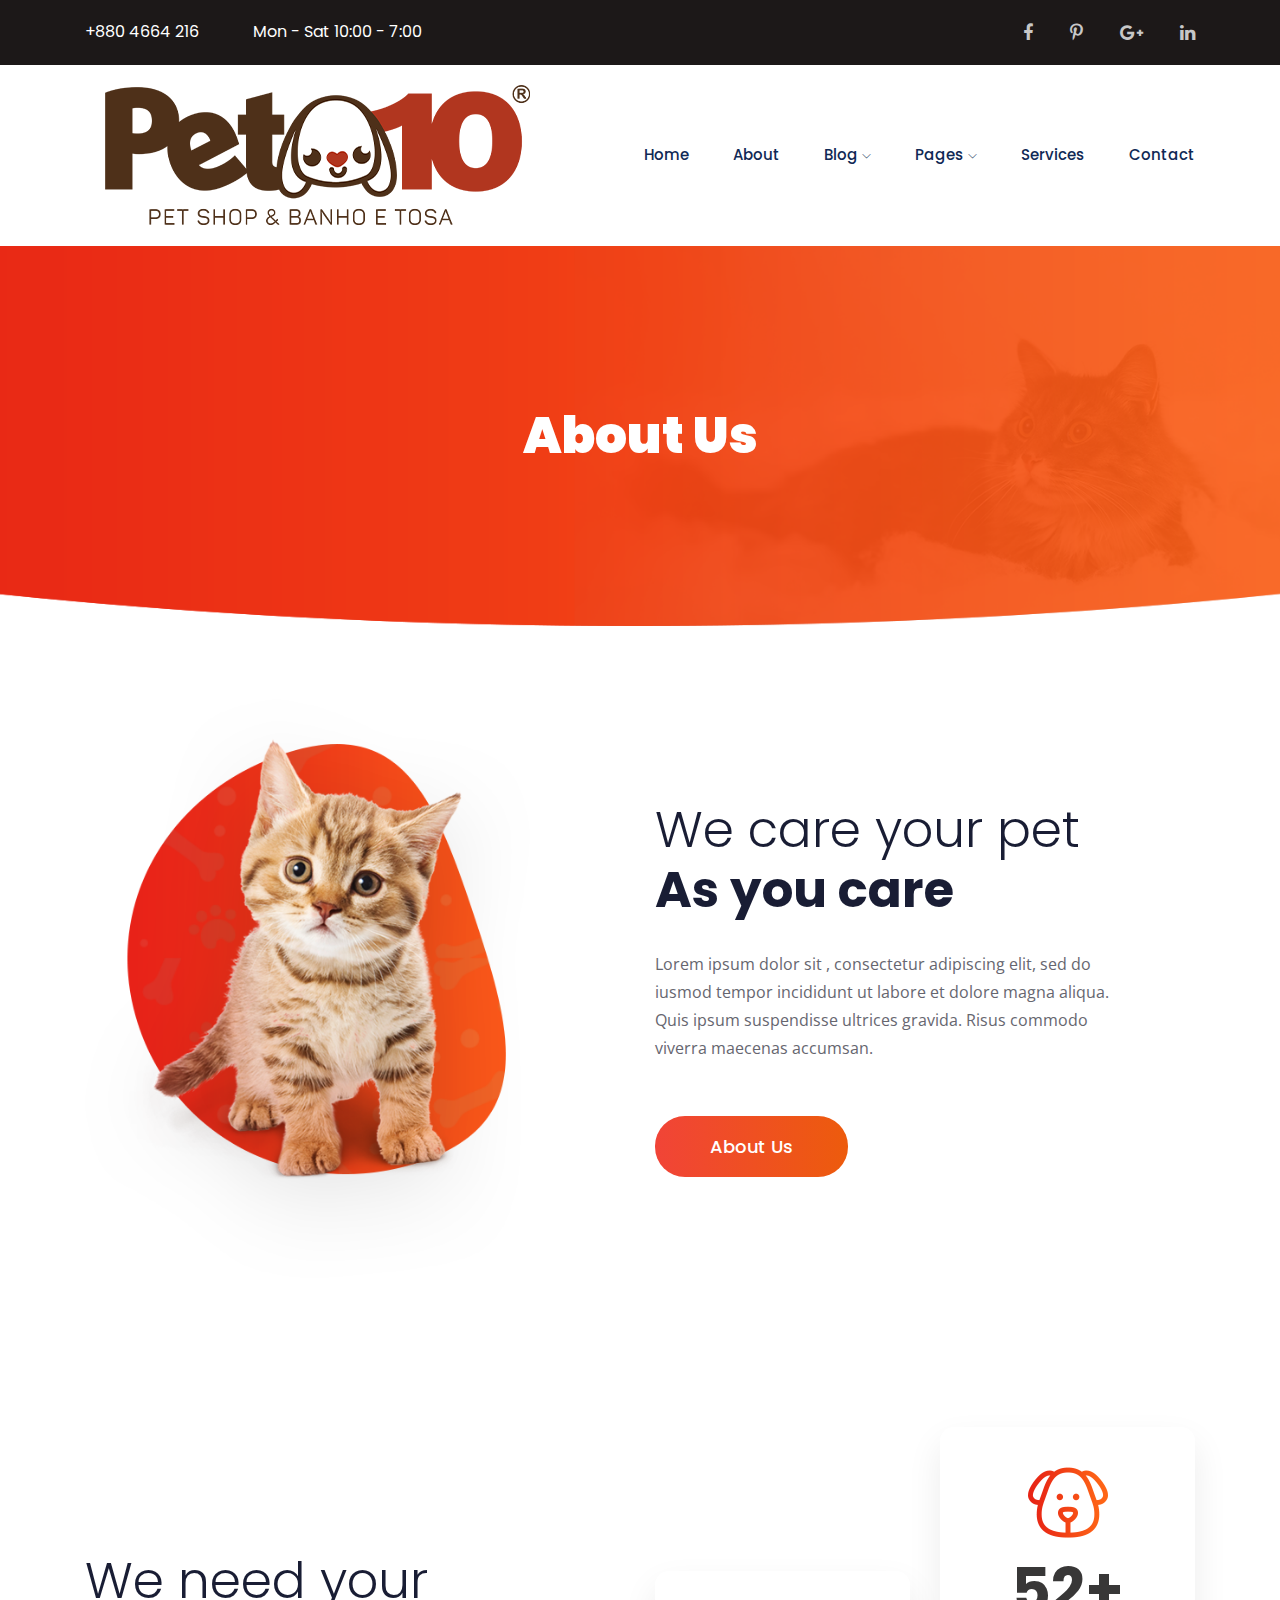
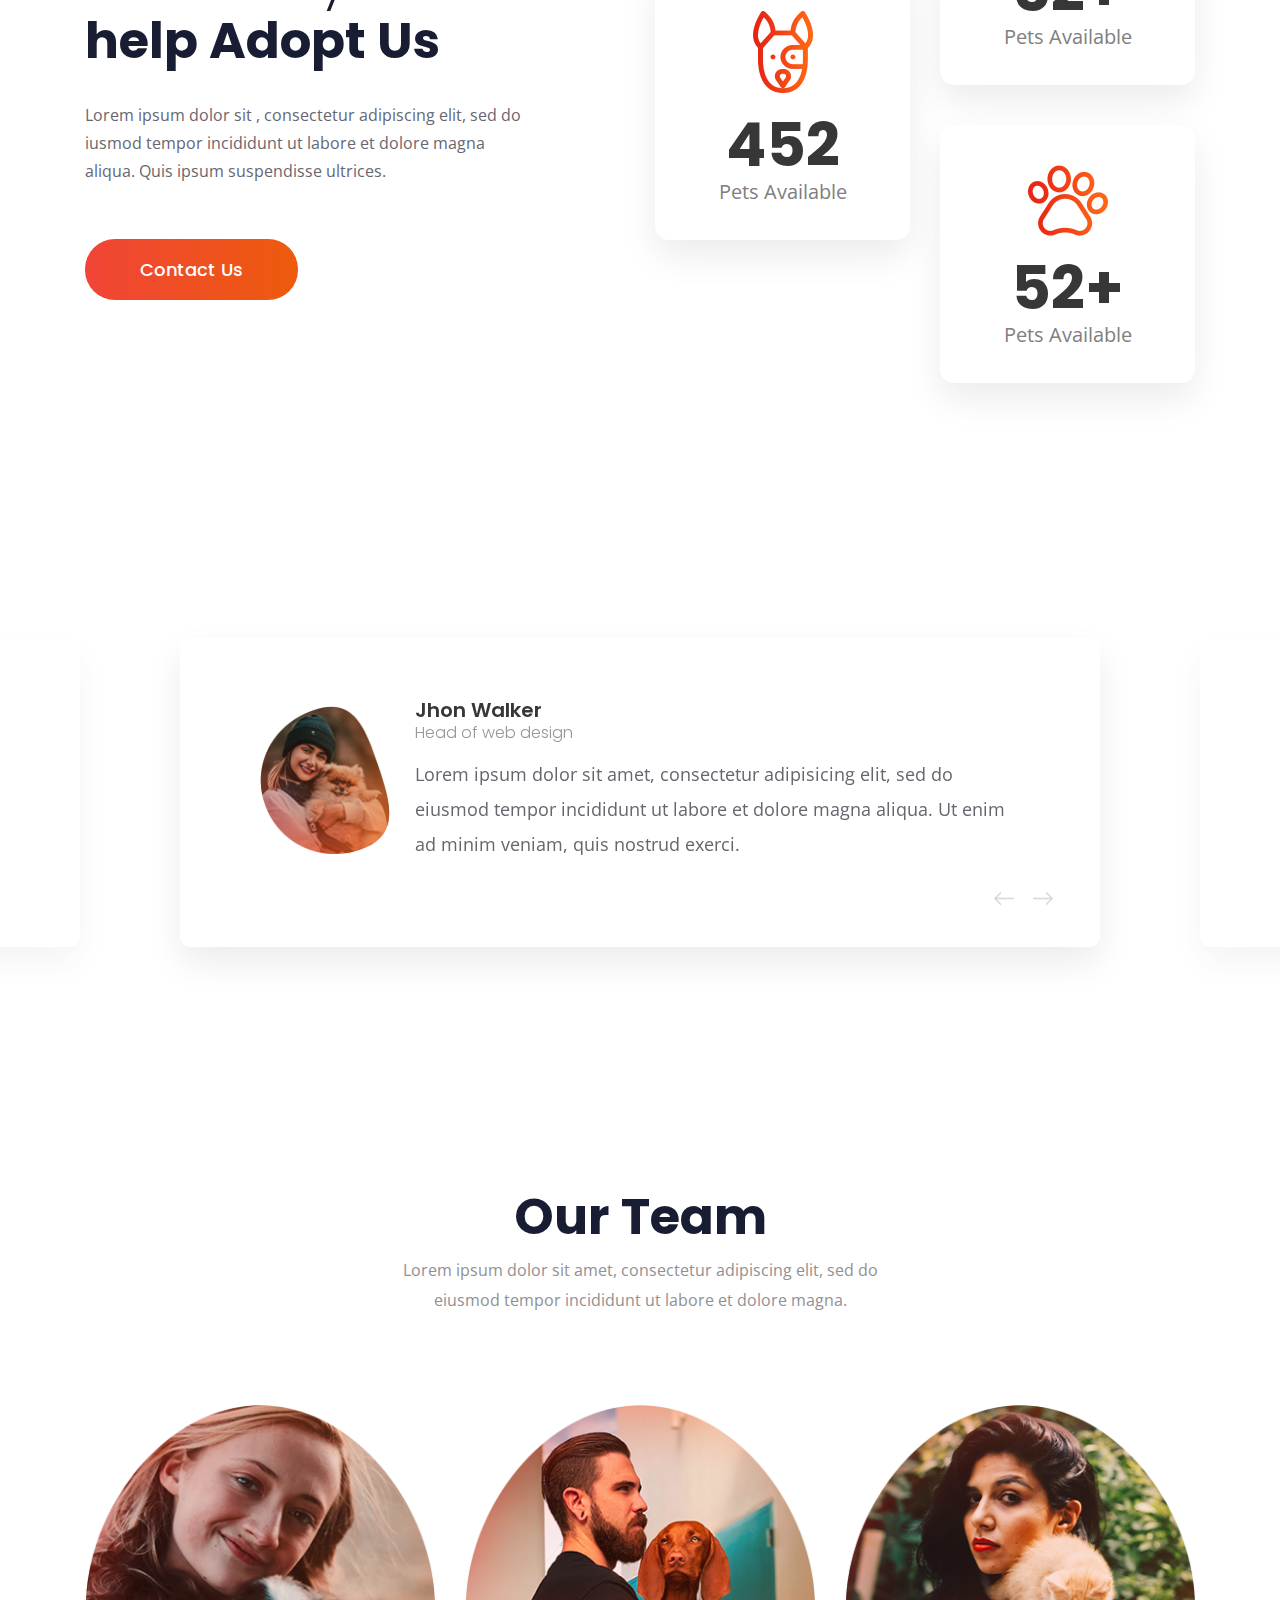
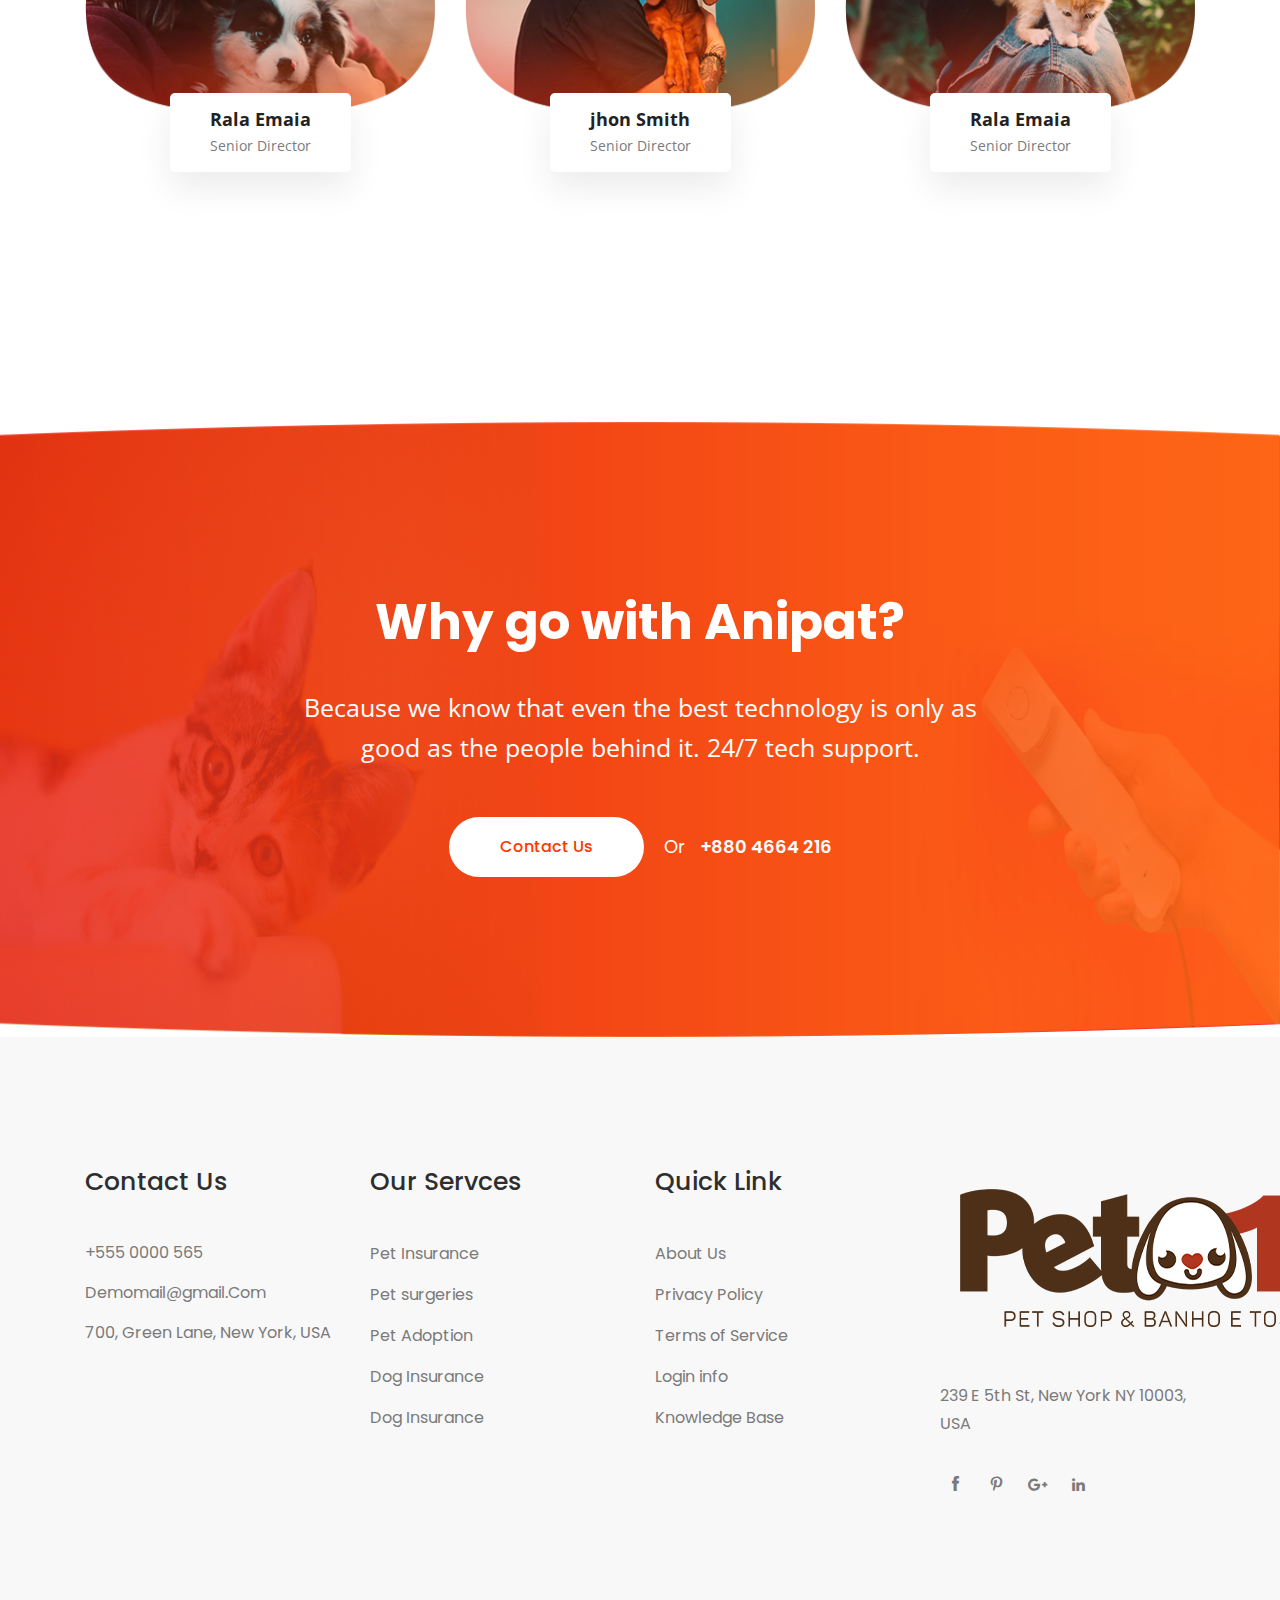
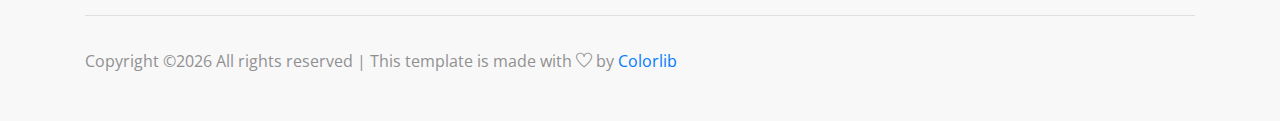
==== about.html @ 6791a9d0 "commit1" ====
<!doctype html>
<html class="no-js" lang="zxx">

<head>
    <meta charset="utf-8">
    <meta http-equiv="x-ua-compatible" content="ie=edge">
    <title>Animal</title>
    <meta name="description" content="">
    <meta name="viewport" content="width=device-width, initial-scale=1">

    <!-- <link rel="manifest" href="site.webmanifest"> -->
    <link rel="shortcut icon" type="image/x-icon" href="img/favicon.png">
    <!-- Place favicon.ico in the root directory -->

    <!-- CSS here -->
    <link rel="stylesheet" href="css/bootstrap.min.css">
    <link rel="stylesheet" href="css/owl.carousel.min.css">
    <link rel="stylesheet" href="css/magnific-popup.css">
    <link rel="stylesheet" href="css/font-awesome.min.css">
    <link rel="stylesheet" href="css/themify-icons.css">
    <link rel="stylesheet" href="css/nice-select.css">
    <link rel="stylesheet" href="css/flaticon.css">
    <link rel="stylesheet" href="css/gijgo.css">
    <link rel="stylesheet" href="css/animate.css">
    <link rel="stylesheet" href="css/slicknav.css">
    <link rel="stylesheet" href="css/style.css">
    <!-- <link rel="stylesheet" href="css/responsive.css"> -->
</head>

<body>
    <!--[if lte IE 9]>
            <p class="browserupgrade">You are using an <strong>outdated</strong> browser. Please <a href="https://browsehappy.com/">upgrade your browser</a> to improve your experience and security.</p>
        <![endif]-->

    <!-- header_start  -->
    <header>
        <div class="header-area ">
            <div class="header-top_area">
                <div class="container">
                    <div class="row">
                        <div class="col-lg-6 col-md-8">
                            <div class="short_contact_list">
                                <ul>
                                    <li><a href="#">+880 4664 216</a></li>
                                    <li><a href="#">Mon - Sat 10:00 - 7:00</a></li>
                                </ul>
                            </div>
                        </div>
                        <div class="col-lg-6 col-md-4 ">
                            <div class="social_media_links">
                                <a href="#">
                                    <i class="fa fa-facebook"></i>
                                </a>
                                <a href="#">
                                    <i class="fa fa-pinterest-p"></i>
                                </a>
                                <a href="#">
                                    <i class="fa fa-google-plus"></i>
                                </a>
                                <a href="#">
                                    <i class="fa fa-linkedin"></i>
                                </a>
                            </div>
                        </div>
                    </div>
                </div>
            </div>
            <div id="sticky-header" class="main-header-area">
                <div class="container">
                    <div class="row align-items-center">
                        <div class="col-xl-3 col-lg-3">
                            <div class="logo">
                                <a href="index.html">
                                    <img src="img/logo.png" alt="">
                                </a>
                            </div>
                        </div>
                        <div class="col-xl-9 col-lg-9">
                            <div class="main-menu  d-none d-lg-block">
                                <nav>
                                    <ul id="navigation">
                                        <li><a  href="index.html">home</a></li>
                                        <li><a href="about.html">about</a></li>
                                        <li><a href="#">blog <i class="ti-angle-down"></i></a>
                                            <ul class="submenu">
                                                <li><a href="blog.html">blog</a></li>
                                                <li><a href="single-blog.html">single-blog</a></li>
                                            </ul>
                                        </li>
                                        <li><a href="#">pages <i class="ti-angle-down"></i></a>
                                            <ul class="submenu">
                                                <li><a href="elements.html">elements</a></li>
                                                
                                            </ul>
                                        </li>
                                        <li><a href="service.html">services</a></li>
                                        <li><a href="contact.html">Contact</a></li>
                                    </ul>
                                </nav>
                            </div>
                        </div>
                        <div class="col-12">
                            <div class="mobile_menu d-block d-lg-none"></div>
                        </div>
                    </div>
                </div>
            </div>
        </div>
    </header>
    <!-- header_start  -->

    <!-- bradcam_area_start -->
    <div class="bradcam_area breadcam_bg">
        <div class="container">
            <div class="row">
                <div class="col-lg-12">
                    <div class="bradcam_text text-center">
                        <h3>About Us</h3>
                    </div>
                </div>
            </div>
        </div>
    </div>
    <!-- bradcam_area_end -->

    <!-- pet_care_area_start  -->
    <div class="pet_care_area">
        <div class="container">
            <div class="row align-items-center">
                <div class="col-lg-5 col-md-6">
                    <div class="pet_thumb">
                        <img src="img/about/pet_care.png" alt="">
                    </div>
                </div>
                <div class="col-lg-6 offset-lg-1 col-md-6">
                    <div class="pet_info">
                        <div class="section_title">
                            <h3><span>We care your pet </span> <br>
                                As you care</h3>
                            <p>Lorem ipsum dolor sit , consectetur adipiscing elit, sed do <br> iusmod tempor incididunt ut labore et dolore magna aliqua. <br> Quis ipsum suspendisse ultrices gravida. Risus commodo <br>
                                viverra maecenas accumsan.</p>
                            <a href="about.html" class="boxed-btn3">About Us</a>
                        </div>
                    </div>
                </div>
            </div>
        </div>
    </div>
    <!-- pet_care_area_end  -->

    <!-- adapt_area_start  -->
    <div class="adapt_area">
        <div class="container">
            <div class="row justify-content-between align-items-center">
                <div class="col-lg-5">
                    <div class="adapt_help">
                        <div class="section_title">
                            <h3><span>We need your</span>
                                help Adopt Us</h3>
                            <p>Lorem ipsum dolor sit , consectetur adipiscing elit, sed do iusmod tempor incididunt ut labore et dolore magna aliqua. Quis ipsum suspendisse ultrices.</p>
                            <a href="contact.html" class="boxed-btn3">Contact Us</a>
                        </div>
                    </div>
                </div>
                <div class="col-lg-6">
                    <div class="adapt_about">
                        <div class="row align-items-center">
                            <div class="col-lg-6 col-md-6">
                                <div class="single_adapt text-center">
                                    <img src="img/adapt_icon/1.png" alt="">
                                    <div class="adapt_content">
                                        <h3 class="counter">452</h3>
                                        <p>Pets Available</p>
                                    </div>
                                </div>
                            </div>
                            <div class="col-lg-6 col-md-6">
                                <div class="single_adapt text-center">
                                    <img src="img/adapt_icon/3.png" alt="">
                                    <div class="adapt_content">
                                        <h3><span class="counter">52</span>+</h3>
                                        <p>Pets Available</p>
                                    </div>
                                </div>
                                <div class="single_adapt text-center">
                                    <img src="img/adapt_icon/2.png" alt="">
                                    <div class="adapt_content">
                                        <h3><span class="counter">52</span>+</h3>
                                        <p>Pets Available</p>
                                    </div>
                                </div>
                            </div>
                        </div>
                    </div>
                </div>
            </div>
        </div>
    </div>
    <!-- adapt_area_end  -->

    <!-- testmonial_area_start  -->
    <div class="testmonial_area">
        <div class="container">
            <div class="row justify-content-center">
                <div class="col-lg-10">
                    <div class="textmonial_active owl-carousel">
                        <div class="testmonial_wrap">
                            <div class="single_testmonial d-flex align-items-center">
                                <div class="test_thumb">
                                    <img src="img/testmonial/1.png" alt="">
                                </div>
                                <div class="test_content">
                                    <h4>Jhon Walker</h4>
                                    <span>Head of web design</span>
                                    <p>Lorem ipsum dolor sit amet, consectetur adipisicing elit, sed do eiusmod tempor incididunt ut labore et dolore magna aliqua. Ut enim ad minim veniam, quis nostrud exerci.</p>
                                </div>
                            </div>
                        </div>
                        <div class="testmonial_wrap">
                            <div class="single_testmonial d-flex align-items-center">
                                <div class="test_thumb">
                                    <img src="img/testmonial/1.png" alt="">
                                </div>
                                <div class="test_content">
                                    <h4>Jhon Walker</h4>
                                    <span>Head of web design</span>
                                    <p>Lorem ipsum dolor sit amet, consectetur adipisicing elit, sed do eiusmod tempor incididunt ut labore et dolore magna aliqua. Ut enim ad minim veniam, quis nostrud exerci.</p>
                                </div>
                            </div>
                        </div>
                        <div class="testmonial_wrap">
                            <div class="single_testmonial d-flex align-items-center">
                                <div class="test_thumb">
                                    <img src="img/testmonial/1.png" alt="">
                                </div>
                                <div class="test_content">
                                    <h4>Jhon Walker</h4>
                                    <span>Head of web design</span>
                                    <p>Lorem ipsum dolor sit amet, consectetur adipisicing elit, sed do eiusmod tempor incididunt ut labore et dolore magna aliqua. Ut enim ad minim veniam, quis nostrud exerci.</p>
                                </div>
                            </div>
                        </div>
                    </div>
                </div>
            </div>

        </div>
    </div>
    <!-- testmonial_area_end  -->

    <!-- team_area_start  -->
    <div class="team_area">
        <div class="container">
            <div class="row justify-content-center ">
                <div class="col-lg-6 col-md-10">
                    <div class="section_title text-center mb-95">
                        <h3>Our Team</h3>
                        <p>Lorem ipsum dolor sit amet, consectetur adipiscing elit, sed do eiusmod tempor incididunt ut labore et dolore magna.</p>
                    </div>
                </div>
            </div>
            <div class="row justify-content-center">
                <div class="col-lg-4 col-md-6">
                    <div class="single_team">
                        <div class="thumb">
                            <img src="img/team/1.png" alt="">
                        </div>
                        <div class="member_name text-center">
                            <div class="mamber_inner">
                                <h4>Rala Emaia</h4>
                                <p>Senior Director</p>
                            </div>
                        </div>
                    </div>
                </div>
                <div class="col-lg-4 col-md-6">
                    <div class="single_team">
                        <div class="thumb">
                            <img src="img/team/2.png" alt="">
                        </div>
                        <div class="member_name text-center">
                            <div class="mamber_inner">
                                <h4>jhon Smith</h4>
                                <p>Senior Director</p>
                            </div>
                        </div>
                    </div>
                </div>
                <div class="col-lg-4 col-md-6">
                    <div class="single_team">
                        <div class="thumb">
                            <img src="img/team/3.png" alt="">
                        </div>
                        <div class="member_name text-center">
                            <div class="mamber_inner">
                                <h4>Rala Emaia</h4>
                                <p>Senior Director</p>
                            </div>
                        </div>
                    </div>
                </div>
            </div>
        </div>
    </div>
    <!-- team_area_start  -->

    <div class="contact_anipat anipat_bg_1">
        <div class="container">
            <div class="row justify-content-center">
                <div class="col-lg-8">
                    <div class="contact_text text-center">
                        <div class="section_title text-center">
                            <h3>Why go with Anipat?</h3>
                            <p>Because we know that even the best technology is only as good as the people behind it. 24/7 tech support.</p>
                        </div>
                        <div class="contact_btn d-flex align-items-center justify-content-center">
                            <a href="contact.html" class="boxed-btn4">Contact Us</a>
                            <p>Or  <a href="#"> +880 4664 216</a></p>
                        </div>
                    </div>
                </div>
            </div>
        </div>
    </div>

    <!-- footer_start  -->
    <footer class="footer">
        <div class="footer_top">
            <div class="container">
                <div class="row">
                    <div class="col-xl-3 col-md-6 col-lg-3">
                        <div class="footer_widget">
                            <h3 class="footer_title">
                                Contact Us
                            </h3>
                            <ul class="address_line">
                                <li>+555 0000 565</li>
                                <li><a href="#">Demomail@gmail.Com</a></li>
                                <li>700, Green Lane, New York, USA</li>
                            </ul>
                        </div>
                    </div>
                    <div class="col-xl-3  col-md-6 col-lg-3">
                        <div class="footer_widget">
                            <h3 class="footer_title">
                                Our Servces
                            </h3>
                            <ul class="links">
                                <li><a href="#">Pet Insurance</a></li>
                                <li><a href="#">Pet surgeries </a></li>
                                <li><a href="#">Pet Adoption</a></li>
                                <li><a href="#">Dog Insurance</a></li>
                                <li><a href="#">Dog Insurance</a></li>
                            </ul>
                        </div>
                    </div>
                    <div class="col-xl-3  col-md-6 col-lg-3">
                        <div class="footer_widget">
                            <h3 class="footer_title">
                                Quick Link
                            </h3>
                            <ul class="links">
                                <li><a href="#">About Us</a></li>
                                <li><a href="#">Privacy Policy</a></li>
                                <li><a href="#">Terms of Service</a></li>
                                <li><a href="#">Login info</a></li>
                                <li><a href="#">Knowledge Base</a></li>
                            </ul>
                        </div>
                    </div>
                    <div class="col-xl-3 col-md-6 col-lg-3 ">
                        <div class="footer_widget">
                            <div class="footer_logo">
                                <a href="#">
                                    <img src="img/logo.png" alt="">
                                </a>
                            </div>
                            <p class="address_text">239 E 5th St, New York 
                                NY 10003, USA
                            </p>
                            <div class="socail_links">
                                <ul>
                                    <li>
                                        <a href="#">
                                            <i class="ti-facebook"></i>
                                        </a>
                                    </li>
                                    <li>
                                        <a href="#">
                                            <i class="ti-pinterest"></i>
                                        </a>
                                    </li>
                                    <li>
                                        <a href="#">
                                            <i class="fa fa-google-plus"></i>
                                        </a>
                                    </li>
                                    <li>
                                        <a href="#">
                                            <i class="fa fa-linkedin"></i>
                                        </a>
                                    </li>
                                </ul>
                            </div>

                        </div>
                    </div>
                </div>
            </div>
        </div>
        <div class="copy-right_text">
            <div class="container">
                <div class="bordered_1px"></div>
                <div class="row">
                    <div class="col-xl-12">
                        <p class="copy_right text-center">
                            <p><!-- Link back to Colorlib can't be removed. Template is licensed under CC BY 3.0. -->
  Copyright &copy;<script>document.write(new Date().getFullYear());</script> All rights reserved | This template is made with <i class="ti-heart" aria-hidden="true"></i> by <a href="https://colorlib.com" target="_blank">Colorlib</a>
  <!-- Link back to Colorlib can't be removed. Template is licensed under CC BY 3.0. --></p>
                        </p>
                    </div>
                </div>
            </div>
        </div>
    </footer>
    <!-- footer_end  -->

    <!-- JS here -->
    <script src="js/vendor/modernizr-3.5.0.min.js"></script>
    <script src="js/vendor/jquery-1.12.4.min.js"></script>
    <script src="js/popper.min.js"></script>
    <script src="js/bootstrap.min.js"></script>
    <script src="js/owl.carousel.min.js"></script>
    <script src="js/isotope.pkgd.min.js"></script>
    <script src="js/ajax-form.js"></script>
    <script src="js/waypoints.min.js"></script>
    <script src="js/jquery.counterup.min.js"></script>
    <script src="js/imagesloaded.pkgd.min.js"></script>
    <script src="js/scrollIt.js"></script>
    <script src="js/jquery.scrollUp.min.js"></script>
    <script src="js/wow.min.js"></script>
    <script src="js/nice-select.min.js"></script>
    <script src="js/jquery.slicknav.min.js"></script>
    <script src="js/jquery.magnific-popup.min.js"></script>
    <script src="js/plugins.js"></script>
    <script src="js/gijgo.min.js"></script>

    <!--contact js-->
    <script src="js/contact.js"></script>
    <script src="js/jquery.ajaxchimp.min.js"></script>
    <script src="js/jquery.form.js"></script>
    <script src="js/jquery.validate.min.js"></script>
    <script src="js/mail-script.js"></script>

    <script src="js/main.js"></script>
    <script>
        $('#datepicker').datepicker({
            iconsLibrary: 'fontawesome',
            disableDaysOfWeek: [0, 0],
        //     icons: {
        //      rightIcon: '<span class="fa fa-caret-down"></span>'
        //  }
        });
        $('#datepicker2').datepicker({
            iconsLibrary: 'fontawesome',
            icons: {
             rightIcon: '<span class="fa fa-caret-down"></span>'
         }

        });
        var timepicker = $('#timepicker').timepicker({
         format: 'HH.MM'
     });
    </script>
</body>

</html>
---- css/themify-icons.css ----
@font-face {
	font-family: 'themify';
	src:url('../fonts/themify.eot?-fvbane');
	src:url('../fonts/themify.eot?#iefix-fvbane') format('embedded-opentype'),
		url('../fonts/themify.woff?-fvbane') format('woff'),
		url('../fonts/themify.ttf?-fvbane') format('truetype'),
		url('../fonts/themify.svg?-fvbane#themify') format('svg');
	font-weight: normal;
	font-style: normal;
}

[class^="ti-"], [class*=" ti-"] {
	font-family: 'themify';
	/* speak: none; */
	font-style: normal;
	font-weight: normal;
	font-variant: normal;
	text-transform: none;
	line-height: 1;

	/* Better Font Rendering =========== */
	-webkit-font-smoothing: antialiased;
	-moz-osx-font-smoothing: grayscale;
}

.ti-wand:before {
	content: "\e600";
}
.ti-volume:before {
	content: "\e601";
}
.ti-user:before {
	content: "\e602";
}
.ti-unlock:before {
	content: "\e603";
}
.ti-unlink:before {
	content: "\e604";
}
.ti-trash:before {
	content: "\e605";
}
.ti-thought:before {
	content: "\e606";
}
.ti-target:before {
	content: "\e607";
}
.ti-tag:before {
	content: "\e608";
}
.ti-tablet:before {
	content: "\e609";
}
.ti-star:before {
	content: "\e60a";
}
.ti-spray:before {
	content: "\e60b";
}
.ti-signal:before {
	content: "\e60c";
}
.ti-shopping-cart:before {
	content: "\e60d";
}
.ti-shopping-cart-full:before {
	content: "\e60e";
}
.ti-settings:before {
	content: "\e60f";
}
.ti-search:before {
	content: "\e610";
}
.ti-zoom-in:before {
	content: "\e611";
}
.ti-zoom-out:before {
	content: "\e612";
}
.ti-cut:before {
	content: "\e613";
}
.ti-ruler:before {
	content: "\e614";
}
.ti-ruler-pencil:before {
	content: "\e615";
}
.ti-ruler-alt:before {
	content: "\e616";
}
.ti-bookmark:before {
	content: "\e617";
}
.ti-bookmark-alt:before {
	content: "\e618";
}
.ti-reload:before {
	content: "\e619";
}
.ti-plus:before {
	content: "\e61a";
}
.ti-pin:before {
	content: "\e61b";
}
.ti-pencil:before {
	content: "\e61c";
}
.ti-pencil-alt:before {
	content: "\e61d";
}
.ti-paint-roller:before {
	content: "\e61e";
}
.ti-paint-bucket:before {
	content: "\e61f";
}
.ti-na:before {
	content: "\e620";
}
.ti-mobile:before {
	content: "\e621";
}
.ti-minus:before {
	content: "\e622";
}
.ti-medall:before {
	content: "\e623";
}
.ti-medall-alt:before {
	content: "\e624";
}
.ti-marker:before {
	content: "\e625";
}
.ti-marker-alt:before {
	content: "\e626";
}
.ti-arrow-up:before {
	content: "\e627";
}
.ti-arrow-right:before {
	content: "\e628";
}
.ti-arrow-left:before {
	content: "\e629";
}
.ti-arrow-down:before {
	content: "\e62a";
}
.ti-lock:before {
	content: "\e62b";
}
.ti-location-arrow:before {
	content: "\e62c";
}
.ti-link:before {
	content: "\e62d";
}
.ti-layout:before {
	content: "\e62e";
}
.ti-layers:before {
	content: "\e62f";
}
.ti-layers-alt:before {
	content: "\e630";
}
.ti-key:before {
	content: "\e631";
}
.ti-import:before {
	content: "\e632";
}
.ti-image:before {
	content: "\e633";
}
.ti-heart:before {
	content: "\e634";
}
.ti-heart-broken:before {
	content: "\e635";
}
.ti-hand-stop:before {
	content: "\e636";
}
.ti-hand-open:before {
	content: "\e637";
}
.ti-hand-drag:before {
	content: "\e638";
}
.ti-folder:before {
	content: "\e639";
}
.ti-flag:before {
	content: "\e63a";
}
.ti-flag-alt:before {
	content: "\e63b";
}
.ti-flag-alt-2:before {
	content: "\e63c";
}
.ti-eye:before {
	content: "\e63d";
}
.ti-export:before {
	content: "\e63e";
}
.ti-exchange-vertical:before {
	content: "\e63f";
}
.ti-desktop:before {
	content: "\e640";
}
.ti-cup:before {
	content: "\e641";
}
.ti-crown:before {
	content: "\e642";
}
.ti-comments:before {
	content: "\e643";
}
.ti-comment:before {
	content: "\e644";
}
.ti-comment-alt:before {
	content: "\e645";
}
.ti-close:before {
	content: "\e646";
}
.ti-clip:before {
	content: "\e647";
}
.ti-angle-up:before {
	content: "\e648";
}
.ti-angle-right:before {
	content: "\e649";
}
.ti-angle-left:before {
	content: "\e64a";
}
.ti-angle-down:before {
	content: "\e64b";
}
.ti-check:before {
	content: "\e64c";
}
.ti-check-box:before {
	content: "\e64d";
}
.ti-camera:before {
	content: "\e64e";
}
.ti-announcement:before {
	content: "\e64f";
}
.ti-brush:before {
	content: "\e650";
}
.ti-briefcase:before {
	content: "\e651";
}
.ti-bolt:before {
	content: "\e652";
}
.ti-bolt-alt:before {
	content: "\e653";
}
.ti-blackboard:before {
	content: "\e654";
}
.ti-bag:before {
	content: "\e655";
}
.ti-move:before {
	content: "\e656";
}
.ti-arrows-vertical:before {
	content: "\e657";
}
.ti-arrows-horizontal:before {
	content: "\e658";
}
.ti-fullscreen:before {
	content: "\e659";
}
.ti-arrow-top-right:before {
	content: "\e65a";
}
.ti-arrow-top-left:before {
	content: "\e65b";
}
.ti-arrow-circle-up:before {
	content: "\e65c";
}
.ti-arrow-circle-right:before {
	content: "\e65d";
}
.ti-arrow-circle-left:before {
	content: "\e65e";
}
.ti-arrow-circle-down:before {
	content: "\e65f";
}
.ti-angle-double-up:before {
	content: "\e660";
}
.ti-angle-double-right:before {
	content: "\e661";
}
.ti-angle-double-left:before {
	content: "\e662";
}
.ti-angle-double-down:before {
	content: "\e663";
}
.ti-zip:before {
	content: "\e664";
}
.ti-world:before {
	content: "\e665";
}
.ti-wheelchair:before {
	content: "\e666";
}
.ti-view-list:before {
	content: "\e667";
}
.ti-view-list-alt:before {
	content: "\e668";
}
.ti-view-grid:before {
	content: "\e669";
}
.ti-uppercase:before {
	content: "\e66a";
}
.ti-upload:before {
	content: "\e66b";
}
.ti-underline:before {
	content: "\e66c";
}
.ti-truck:before {
	content: "\e66d";
}
.ti-timer:before {
	content: "\e66e";
}
.ti-ticket:before {
	content: "\e66f";
}
.ti-thumb-up:before {
	content: "\e670";
}
.ti-thumb-down:before {
	content: "\e671";
}
.ti-text:before {
	content: "\e672";
}
.ti-stats-up:before {
	content: "\e673";
}
.ti-stats-down:before {
	content: "\e674";
}
.ti-split-v:before {
	content: "\e675";
}
.ti-split-h:before {
	content: "\e676";
}
.ti-smallcap:before {
	content: "\e677";
}
.ti-shine:before {
	content: "\e678";
}
.ti-shift-right:before {
	content: "\e679";
}
.ti-shift-left:before {
	content: "\e67a";
}
.ti-shield:before {
	content: "\e67b";
}
.ti-notepad:before {
	content: "\e67c";
}
.ti-server:before {
	content: "\e67d";
}
.ti-quote-right:before {
	content: "\e67e";
}
.ti-quote-left:before {
	content: "\e67f";
}
.ti-pulse:before {
	content: "\e680";
}
.ti-printer:before {
	content: "\e681";
}
.ti-power-off:before {
	content: "\e682";
}
.ti-plug:before {
	content: "\e683";
}
.ti-pie-chart:before {
	content: "\e684";
}
.ti-paragraph:before {
	content: "\e685";
}
.ti-panel:before {
	content: "\e686";
}
.ti-package:before {
	content: "\e687";
}
.ti-music:before {
	content: "\e688";
}
.ti-music-alt:before {
	content: "\e689";
}
.ti-mouse:before {
	content: "\e68a";
}
.ti-mouse-alt:before {
	content: "\e68b";
}
.ti-money:before {
	content: "\e68c";
}
.ti-microphone:before {
	content: "\e68d";
}
.ti-menu:before {
	content: "\e68e";
}
.ti-menu-alt:before {
	content: "\e68f";
}
.ti-map:before {
	content: "\e690";
}
.ti-map-alt:before {
	content: "\e691";
}
.ti-loop:before {
	content: "\e692";
}
.ti-location-pin:before {
	content: "\e693";
}
.ti-list:before {
	content: "\e694";
}
.ti-light-bulb:before {
	content: "\e695";
}
.ti-Italic:before {
	content: "\e696";
}
.ti-info:before {
	content: "\e697";
}
.ti-infinite:before {
	content: "\e698";
}
.ti-id-badge:before {
	content: "\e699";
}
.ti-hummer:before {
	content: "\e69a";
}
.ti-home:before {
	content: "\e69b";
}
.ti-help:before {
	content: "\e69c";
}
.ti-headphone:before {
	content: "\e69d";
}
.ti-harddrives:before {
	content: "\e69e";
}
.ti-harddrive:before {
	content: "\e69f";
}
.ti-gift:before {
	content: "\e6a0";
}
.ti-game:before {
	content: "\e6a1";
}
.ti-filter:before {
	content: "\e6a2";
}
.ti-files:before {
	content: "\e6a3";
}
.ti-file:before {
	content: "\e6a4";
}
.ti-eraser:before {
	content: "\e6a5";
}
.ti-envelope:before {
	content: "\e6a6";
}
.ti-download:before {
	content: "\e6a7";
}
.ti-direction:before {
	content: "\e6a8";
}
.ti-direction-alt:before {
	content: "\e6a9";
}
.ti-dashboard:before {
	content: "\e6aa";
}
.ti-control-stop:before {
	content: "\e6ab";
}
.ti-control-shuffle:before {
	content: "\e6ac";
}
.ti-control-play:before {
	content: "\e6ad";
}
.ti-control-pause:before {
	content: "\e6ae";
}
.ti-control-forward:before {
	content: "\e6af";
}
.ti-control-backward:before {
	content: "\e6b0";
}
.ti-cloud:before {
	content: "\e6b1";
}
.ti-cloud-up:before {
	content: "\e6b2";
}
.ti-cloud-down:before {
	content: "\e6b3";
}
.ti-clipboard:before {
	content: "\e6b4";
}
.ti-car:before {
	content: "\e6b5";
}
.ti-calendar:before {
	content: "\e6b6";
}
.ti-book:before {
	content: "\e6b7";
}
.ti-bell:before {
	content: "\e6b8";
}
.ti-basketball:before {
	content: "\e6b9";
}
.ti-bar-chart:before {
	content: "\e6ba";
}
.ti-bar-chart-alt:before {
	content: "\e6bb";
}
.ti-back-right:before {
	content: "\e6bc";
}
.ti-back-left:before {
	content: "\e6bd";
}
.ti-arrows-corner:before {
	content: "\e6be";
}
.ti-archive:before {
	content: "\e6bf";
}
.ti-anchor:before {
	content: "\e6c0";
}
.ti-align-right:before {
	content: "\e6c1";
}
.ti-align-left:before {
	content: "\e6c2";
}
.ti-align-justify:before {
	content: "\e6c3";
}
.ti-align-center:before {
	content: "\e6c4";
}
.ti-alert:before {
	content: "\e6c5";
}
.ti-alarm-clock:before {
	content: "\e6c6";
}
.ti-agenda:before {
	content: "\e6c7";
}
.ti-write:before {
	content: "\e6c8";
}
.ti-window:before {
	content: "\e6c9";
}
.ti-widgetized:before {
	content: "\e6ca";
}
.ti-widget:before {
	content: "\e6cb";
}
.ti-widget-alt:before {
	content: "\e6cc";
}
.ti-wallet:before {
	content: "\e6cd";
}
.ti-video-clapper:before {
	content: "\e6ce";
}
.ti-video-camera:before {
	content: "\e6cf";
}
.ti-vector:before {
	content: "\e6d0";
}
.ti-themify-logo:before {
	content: "\e6d1";
}
.ti-themify-favicon:before {
	content: "\e6d2";
}
.ti-themify-favicon-alt:before {
	content: "\e6d3";
}
.ti-support:before {
	content: "\e6d4";
}
.ti-stamp:before {
	content: "\e6d5";
}
.ti-split-v-alt:before {
	content: "\e6d6";
}
.ti-slice:before {
	content: "\e6d7";
}
.ti-shortcode:before {
	content: "\e6d8";
}
.ti-shift-right-alt:before {
	content: "\e6d9";
}
.ti-shift-left-alt:before {
	content: "\e6da";
}
.ti-ruler-alt-2:before {
	content: "\e6db";
}
.ti-receipt:before {
	content: "\e6dc";
}
.ti-pin2:before {
	content: "\e6dd";
}
.ti-pin-alt:before {
	content: "\e6de";
}
.ti-pencil-alt2:before {
	content: "\e6df";
}
.ti-palette:before {
	content: "\e6e0";
}
.ti-more:before {
	content: "\e6e1";
}
.ti-more-alt:before {
	content: "\e6e2";
}
.ti-microphone-alt:before {
	content: "\e6e3";
}
.ti-magnet:before {
	content: "\e6e4";
}
.ti-line-double:before {
	content: "\e6e5";
}
.ti-line-dotted:before {
	content: "\e6e6";
}
.ti-line-dashed:before {
	content: "\e6e7";
}
.ti-layout-width-full:before {
	content: "\e6e8";
}
.ti-layout-width-default:before {
	content: "\e6e9";
}
.ti-layout-width-default-alt:before {
	content: "\e6ea";
}
.ti-layout-tab:before {
	content: "\e6eb";
}
.ti-layout-tab-window:before {
	content: "\e6ec";
}
.ti-layout-tab-v:before {
	content: "\e6ed";
}
.ti-layout-tab-min:before {
	content: "\e6ee";
}
.ti-layout-slider:before {
	content: "\e6ef";
}
.ti-layout-slider-alt:before {
	content: "\e6f0";
}
.ti-layout-sidebar-right:before {
	content: "\e6f1";
}
.ti-layout-sidebar-none:before {
	content: "\e6f2";
}
.ti-layout-sidebar-left:before {
	content: "\e6f3";
}
.ti-layout-placeholder:before {
	content: "\e6f4";
}
.ti-layout-menu:before {
	content: "\e6f5";
}
.ti-layout-menu-v:before {
	content: "\e6f6";
}
.ti-layout-menu-separated:before {
	content: "\e6f7";
}
.ti-layout-menu-full:before {
	content: "\e6f8";
}
.ti-layout-media-right-alt:before {
	content: "\e6f9";
}
.ti-layout-media-right:before {
	content: "\e6fa";
}
.ti-layout-media-overlay:before {
	content: "\e6fb";
}
.ti-layout-media-overlay-alt:before {
	content: "\e6fc";
}
.ti-layout-media-overlay-alt-2:before {
	content: "\e6fd";
}
.ti-layout-media-left-alt:before {
	content: "\e6fe";
}
.ti-layout-media-left:before {
	content: "\e6ff";
}
.ti-layout-media-center-alt:before {
	content: "\e700";
}
.ti-layout-media-center:before {
	content: "\e701";
}
.ti-layout-list-thumb:before {
	content: "\e702";
}
.ti-layout-list-thumb-alt:before {
	content: "\e703";
}
.ti-layout-list-post:before {
	content: "\e704";
}
.ti-layout-list-large-image:before {
	content: "\e705";
}
.ti-layout-line-solid:before {
	content: "\e706";
}
.ti-layout-grid4:before {
	content: "\e707";
}
.ti-layout-grid3:before {
	content: "\e708";
}
.ti-layout-grid2:before {
	content: "\e709";
}
.ti-layout-grid2-thumb:before {
	content: "\e70a";
}
.ti-layout-cta-right:before {
	content: "\e70b";
}
.ti-layout-cta-left:before {
	content: "\e70c";
}
.ti-layout-cta-center:before {
	content: "\e70d";
}
.ti-layout-cta-btn-right:before {
	content: "\e70e";
}
.ti-layout-cta-btn-left:before {
	content: "\e70f";
}
.ti-layout-column4:before {
	content: "\e710";
}
.ti-layout-column3:before {
	content: "\e711";
}
.ti-layout-column2:before {
	content: "\e712";
}
.ti-layout-accordion-separated:before {
	content: "\e713";
}
.ti-layout-accordion-merged:before {
	content: "\e714";
}
.ti-layout-accordion-list:before {
	content: "\e715";
}
.ti-ink-pen:before {
	content: "\e716";
}
.ti-info-alt:before {
	content: "\e717";
}
.ti-help-alt:before {
	content: "\e718";
}
.ti-headphone-alt:before {
	content: "\e719";
}
.ti-hand-point-up:before {
	content: "\e71a";
}
.ti-hand-point-right:before {
	content: "\e71b";
}
.ti-hand-point-left:before {
	content: "\e71c";
}
.ti-hand-point-down:before {
	content: "\e71d";
}
.ti-gallery:before {
	content: "\e71e";
}
.ti-face-smile:before {
	content: "\e71f";
}
.ti-face-sad:before {
	content: "\e720";
}
.ti-credit-card:before {
	content: "\e721";
}
.ti-control-skip-forward:before {
	content: "\e722";
}
.ti-control-skip-backward:before {
	content: "\e723";
}
.ti-control-record:before {
	content: "\e724";
}
.ti-control-eject:before {
	content: "\e725";
}
.ti-comments-smiley:before {
	content: "\e726";
}
.ti-brush-alt:before {
	content: "\e727";
}
.ti-youtube:before {
	content: "\e728";
}
.ti-vimeo:before {
	content: "\e729";
}
.ti-twitter:before {
	content: "\e72a";
}
.ti-time:before {
	content: "\e72b";
}
.ti-tumblr:before {
	content: "\e72c";
}
.ti-skype:before {
	content: "\e72d";
}
.ti-share:before {
	content: "\e72e";
}
.ti-share-alt:before {
	content: "\e72f";
}
.ti-rocket:before {
	content: "\e730";
}
.ti-pinterest:before {
	content: "\e731";
}
.ti-new-window:before {
	content: "\e732";
}
.ti-microsoft:before {
	content: "\e733";
}
.ti-list-ol:before {
	content: "\e734";
}
.ti-linkedin:before {
	content: "\e735";
}
.ti-layout-sidebar-2:before {
	content: "\e736";
}
.ti-layout-grid4-alt:before {
	content: "\e737";
}
.ti-layout-grid3-alt:before {
	content: "\e738";
}
.ti-layout-grid2-alt:before {
	content: "\e739";
}
.ti-layout-column4-alt:before {
	content: "\e73a";
}
.ti-layout-column3-alt:before {
	content: "\e73b";
}
.ti-layout-column2-alt:before {
	content: "\e73c";
}
.ti-instagram:before {
	content: "\e73d";
}
.ti-google:before {
	content: "\e73e";
}
.ti-github:before {
	content: "\e73f";
}
.ti-flickr:before {
	content: "\e740";
}
.ti-facebook:before {
	content: "\e741";
}
.ti-dropbox:before {
	content: "\e742";
}
.ti-dribbble:before {
	content: "\e743";
}
.ti-apple:before {
	content: "\e744";
}
.ti-android:before {
	content: "\e745";
}
.ti-save:before {
	content: "\e746";
}
.ti-save-alt:before {
	content: "\e747";
}
.ti-yahoo:before {
	content: "\e748";
}
.ti-wordpress:before {
	content: "\e749";
}
.ti-vimeo-alt:before {
	content: "\e74a";
}
.ti-twitter-alt:before {
	content: "\e74b";
}
.ti-tumblr-alt:before {
	content: "\e74c";
}
.ti-trello:before {
	content: "\e74d";
}
.ti-stack-overflow:before {
	content: "\e74e";
}
.ti-soundcloud:before {
	content: "\e74f";
}
.ti-sharethis:before {
	content: "\e750";
}
.ti-sharethis-alt:before {
	content: "\e751";
}
.ti-reddit:before {
	content: "\e752";
}
.ti-pinterest-alt:before {
	content: "\e753";
}
.ti-microsoft-alt:before {
	content: "\e754";
}
.ti-linux:before {
	content: "\e755";
}
.ti-jsfiddle:before {
	content: "\e756";
}
.ti-joomla:before {
	content: "\e757";
}
.ti-html5:before {
	content: "\e758";
}
.ti-flickr-alt:before {
	content: "\e759";
}
.ti-email:before {
	content: "\e75a";
}
.ti-drupal:before {
	content: "\e75b";
}
.ti-dropbox-alt:before {
	content: "\e75c";
}
.ti-css3:before {
	content: "\e75d";
}
.ti-rss:before {
	content: "\e75e";
}
.ti-rss-alt:before {
	content: "\e75f";
}
---- css/nice-select.css ----
.nice-select {
  -webkit-tap-highlight-color: transparent;
  background-color: #fff;
  border-radius: 5px;
  border: solid 1px #e8e8e8;
  box-sizing: border-box;
  clear: both;
  cursor: pointer;
  display: block;
  float: left;
  font-family: inherit;
  font-size: 14px;
  font-weight: normal;
  height: 42px;
  line-height: 40px;
  outline: none;
  padding-left: 18px;
  padding-right: 30px;
  position: relative;
  text-align: left !important;
  -webkit-transition: all 0.2s ease-in-out;
  transition: all 0.2s ease-in-out;
  -webkit-user-select: none;
     -moz-user-select: none;
      -ms-user-select: none;
          user-select: none;
  white-space: nowrap;
  width: auto; }
  .nice-select:hover {
    border-color: #dbdbdb; }
  .nice-select:active, .nice-select.open, .nice-select:focus {
    border-color: #999; }


  .nice-select.disabled {
    border-color: #ededed;
    color: #999;
    pointer-events: none; }
    .nice-select.disabled:after {
      border-color: #cccccc; }
  .nice-select.wide {
    width: 100%; }
    .nice-select.wide .list {
      left: 0 !important;
      right: 0 !important; }
  .nice-select.right {
    float: right; }
    .nice-select.right .list {
      left: auto;
      right: 0; }
  .nice-select.small {
    font-size: 12px;
    height: 36px;
    line-height: 34px; }
    .nice-select.small:after {
      height: 4px;
      width: 4px; }
    .nice-select.small .option {
      line-height: 34px;
      min-height: 34px; }
  .nice-select .list {
    background-color: #fff;
    border-radius: 5px;
    box-shadow: 0 0 0 1px rgba(68, 68, 68, 0.11);
    box-sizing: border-box;
    margin-top: 4px;
    opacity: 0;
    overflow: hidden;
    padding: 0;
    pointer-events: none;
    position: absolute;
    top: 100%;
    left: 0;
    -webkit-transform-origin: 50% 0;
        -ms-transform-origin: 50% 0;
            transform-origin: 50% 0;
    -webkit-transform: scale(0.75) translateY(-21px);
        -ms-transform: scale(0.75) translateY(-21px);
            transform: scale(0.75) translateY(-21px);
    -webkit-transition: all 0.2s cubic-bezier(0.5, 0, 0, 1.25), opacity 0.15s ease-out;
    transition: all 0.2s cubic-bezier(0.5, 0, 0, 1.25), opacity 0.15s ease-out;
    z-index: 9; }
    .nice-select .list:hover .option:not(:hover) {
      background-color: transparent !important; }
  .nice-select .option {
    cursor: pointer;
    font-weight: 400;
    line-height: 40px;
    list-style: none;
    min-height: 40px;
    outline: none;
    padding-left: 18px;
    padding-right: 29px;
    text-align: left;
    -webkit-transition: all 0.2s;
    transition: all 0.2s; }
    .nice-select .option:hover, .nice-select .option.focus, .nice-select .option.selected.focus {
      background-color: #f6f6f6; }
    .nice-select .option.selected {
      font-weight: bold; }
    .nice-select .option.disabled {
      background-color: transparent;
      color: #999;
      cursor: default; }

.no-csspointerevents .nice-select .list {
  display: none; }

.no-csspointerevents .nice-select.open .list {
  display: block; }





  /* ,,,,,,,,,,,,,,,, */


  .nice-select:after {
    content: "\e64b";
    display: block;
    height: 5px;
    margin-top: -5px;
    pointer-events: none;
    position: absolute;
    right: 30px;
    top: 8px;
    transition: all 0.15s ease-in-out;
    width: 5px;
    font-family: 'themify';
    color: #ddd; }

    .nice-select.open:after {
 }
    .nice-select.open .list {
      opacity: 1;
      pointer-events: auto;
      -webkit-transform: scale(1) translateY(0);
          -ms-transform: scale(1) translateY(0);
              transform: scale(1) translateY(0); }
---- css/flaticon.css ----
/*
  	Flaticon icon font: Flaticon
  	Creation date: 13/01/2020 05:31
  	*/

@font-face {
  font-family: "Flaticon";
  src: url("../fonts/Flaticon.eot");
  src: url("../fonts/Flaticon.eot?#iefix") format("embedded-opentype"),
       url("../fonts/Flaticon.woff2") format("woff2"),
       url("../fonts/Flaticon.woff") format("woff"),
       url("../fonts/Flaticon.ttf") format("truetype"),
       url("../fonts/Flaticon.svg#Flaticon") format("svg");
  font-weight: normal;
  font-style: normal;
}

@media screen and (-webkit-min-device-pixel-ratio:0) {
  @font-face {
    font-family: "Flaticon";
    src: url("../fonts/Flaticon.svg#Flaticon") format("svg");
  }
}

[class^="flaticon-"]:before, [class*=" flaticon-"]:before,
[class^="flaticon-"]:after, [class*=" flaticon-"]:after {   
  font-family: Flaticon;
font-style: normal;
}

.flaticon-right:before { content: "\f100"; }
.flaticon-left:before { content: "\f101"; }
---- css/gijgo.css ----
.gj-button {
    background-color: #f5f5f5;
    border: 1px solid #ddd;
    color: #000;
    border-radius: 3px;
    padding: 6px 10px;
    cursor: pointer;
}

.gj-unselectable {
    -webkit-touch-callout: none;
    -webkit-user-select: none;
    -khtml-user-select: none;
    -moz-user-select: none;
    -ms-user-select: none;
    user-select: none;
}

.gj-row {
    display: -webkit-box;
    display: -ms-flexbox;
    display: flex;
    -ms-flex-wrap: wrap;
    flex-wrap: wrap;
}

.gj-margin-left-5 {
    margin-left: 5px;
}

.gj-margin-left-10 {
    margin-left: 10px;
}

.gj-width-full {
    width: 100%;
}

.gj-cursor-pointer {
    cursor: pointer;
}

.gj-text-align-center {
    text-align: center;
}

.gj-font-size-16 {
    font-size: 16px;
}

.gj-hidden {
    display: none;
}

/** Material Design */
.gj-button-md {
    background: 0 0;
    border: none;
    border-radius: 2px;
    color: rgba(0, 0, 0, 0.87);
    position: relative;
    height: 36px;
    margin: 0;
    min-width: 64px;
    padding: 0 16px;
    display: inline-block;
    font-family: "Roboto","Helvetica","Arial",sans-serif;
    font-size: 1rem;
    font-weight: 500;
    text-transform: uppercase;
    letter-spacing: 0;
    overflow: hidden;
    will-change: box-shadow;
    transition: box-shadow .2s cubic-bezier(.4,0,1,1),background-color .2s cubic-bezier(.4,0,.2,1),color .2s cubic-bezier(.4,0,.2,1);
    outline: none;
    cursor: pointer;
    text-decoration: none;
    text-align: center;
    line-height: 36px;
    vertical-align: middle;
    overflow: hidden;
    -webkit-user-select: none;
    -moz-user-select: none;
    -ms-user-select: none;
    user-select: none;
}

.gj-button-md:hover {
    background-color: rgba(158,158,158,.2);
}

.gj-button-md:disabled {
    color: rgba(0,0,0,.26);
    background: 0 0;
}

.gj-button-md .material-icons,
.gj-button-md .gj-icon {
    vertical-align: middle;
    /*font-size: 1.3rem;
    margin-right: 4px;*/
}

.gj-button-md.gj-button-md-icon {
    width: 24px;
    height: 31px;
    min-width: 24px;
    padding: 0px;
    display: table;
}

.gj-button-md.gj-button-md-icon .material-icons,
.gj-button-md.gj-button-md-icon .gj-icon {
    display: table-cell;
    margin-right: 0px;
    width: 24px;
    height: 24px;
}

.gj-button-md.active {
    background-color: rgba(158,158,158,.4);
}

.gj-button-md-group {
    position: relative;
    display: inline-block;
    vertical-align: middle;
}

.gj-textbox-md {
    border: none;
    border-bottom: 1px solid rgba(0,0,0,.42);
    display: block;
    font-family: "Helvetica","Arial",sans-serif;
    font-size: 16px;
    line-height: 16px;
    padding: 4px 0px;
    margin: 0;
    width: 100%;
    background: 0 0;
    text-align: left;
    color: rgba(0,0,0,.87);
}

.gj-textbox-md:focus,
.gj-textbox-md:active {
    border-bottom: 2px solid rgba(0,0,0,.42);
    outline: none;
}

.gj-textbox-md::placeholder {
    color: #8e8e8e;
}

.gj-textbox-md:-ms-input-placeholder {
    color: #8e8e8e;
}

.gj-textbox-md::-ms-input-placeholder {
    color: #8e8e8e;
}

.gj-md-spacer-24 {
    min-width: 24px;
    width: 24px;
    display: inline-block;
}

.gj-md-spacer-32 {
    min-width: 32px;
    width: 32px;
    display: inline-block;
}

.gj-modal {
    position: fixed;
    top: 0;
    right: 0;
    bottom: 0;
    left: 0;
    z-index: 1203;
    display: none;
    overflow: hidden;
    -webkit-overflow-scrolling: touch;
    outline: 0;
    background-color: rgba(0, 0, 0, 0.54118);
    transition: 200ms ease opacity;
    will-change: opacity;
}

/* List */
ul.gj-list li [data-role="wrapper"] {
    display: table;
    width: 100%;
}

ul.gj-list li [data-role="checkbox"] {
    display: table-cell;
    vertical-align:middle;
    text-align:center;
}

ul.gj-list li [data-role="image"] {
    display: table-cell;
    vertical-align:middle;
    text-align:center;
}

ul.gj-list li [data-role="display"] {
    display: table-cell;
    vertical-align:middle;
    cursor: pointer;
}

ul.gj-list li [data-role="display"]:empty:before {
  content: "\200b"; /* unicode zero width space character */
}

/* List - Bootstrap */
ul.gj-list-bootstrap {
    padding-left: 0px;
    margin-bottom: 0px;
}

ul.gj-list-bootstrap li {
    padding: 0px;
}

ul.gj-list-bootstrap li [data-role="wrapper"] {
    padding: 0px 10px;
}

ul.gj-list-bootstrap li [data-role="checkbox"] {
    width: 24px;
    padding: 3px;
}

ul.gj-list-bootstrap li [data-role="image"] {
    width: 24px;
    height: 24px;
}

ul.gj-list-bootstrap li [data-role="display"] {
    padding: 8px 0px 8px 4px;
}

.list-group-item.active ul li, .list-group-item.active:focus ul li, .list-group-item.active:hover ul li {
    text-shadow: none;
    color:initial;
}

/* List - Material Design */
ul.gj-list-md {
    padding: 0px;
    list-style: none;
    list-style-type: none;
    line-height: 24px;
    letter-spacing: 0;
    color: #616161; /* Gray 700 */
}

ul.gj-list-md li {
    display: list-item;
    list-style-type: none;
    padding: 0px;
    min-height: unset;
    box-sizing: border-box;
    align-items: center;
    cursor: default;
    overflow: hidden;

    font-family: "Roboto","Helvetica","Arial",sans-serif;
    font-size: 16px;
    font-weight: 400;
    letter-spacing: .04em;
    line-height: 1;
    
    -webkit-flex-direction: row;
    -ms-flex-direction: row;
    flex-direction: row;
    -webkit-flex-wrap: nowrap;
    -ms-flex-wrap: nowrap;
    flex-wrap: nowrap;
}

ul.gj-list-md li [data-role="checkbox"] {
    height: 24px;
    width: 24px;
}

ul.gj-list-md li [data-role="image"] {
    height: 24px;
    width: 24px;
}

ul.gj-list-md li [data-role="display"] {
    padding: 8px 0px 8px 5px;
    order: 0;
    flex-grow: 2;
    text-decoration: none;
    box-sizing: border-box;
    align-items: center;
    text-align: left;
    color: rgba(0,0,0,.87);
}

ul.gj-list-md li.disabled>[data-role="wrapper"]>[data-role="display"] {
    color: #9E9E9E; /* Gray 500 */
}

.gj-list-md-active {
    background: #e0e0e0;
    color: #3f51b5;
}


/* Picker */
.gj-picker {
    position: absolute;
    z-index: 1203;
    background-color: #fff;
}

.gj-picker .selected {
    color: #fff;
}

/* Material Design */
.gj-picker-md {
    font-family: "Roboto","Helvetica","Arial",sans-serif;
    font-size: 16px;
    font-weight: 400;
    letter-spacing: .04em;
    line-height: 1;
    color: rgba(0,0,0,.87);
    border: 1px solid #E0E0E0;
}

.gj-modal .gj-picker-md {
    border: 0px;
}

.gj-picker-md [role="header"] {
    color: rgba(255, 255, 255, 0.54);
    display: flex;
    background: #4A3600;
    align-items: baseline;
    user-select: none;
    justify-content: center;
}

.gj-picker-md [role="footer"] {
    float: right;
    padding: 10px;
}

.gj-picker-md [role="footer"] button.gj-button-md {
    color: #4A3600;
    font-weight: bold;
    font-size: 13px;
}

/* Bootstrap */
.gj-picker-bootstrap {
    border-radius: 4px;
    border: 1px solid #E0E0E0;
}

.gj-picker-bootstrap .selected {
    color: #888;
}

.gj-picker-bootstrap [role="header"] {
    background: #eee;
    color: #AAA;
}
@font-face {
    font-family: 'gijgo-material';
    src: url('../fonts/gijgo-material.eot?235541');
    src: url('../fonts/gijgo-material.eot?235541#iefix') format('embedded-opentype'), url('../fonts/gijgo-material.ttf?235541') format('truetype'), url('../fonts/gijgo-material.woff?235541') format('woff'), url('../fonts/gijgo-material.svg?235541#gijgo-material') format('svg');
    font-weight: normal;
    font-style: normal;
}

.gj-icon {
    /* use !important to prevent issues with browser extensions that change fonts */
    font-family: 'gijgo-material' !important;
    font-size: 24px;
    speak: none;
    font-style: normal;
    font-weight: normal;
    font-variant: normal;
    text-transform: none;
    line-height: 1;
    /* Enable Ligatures ================ */
    letter-spacing: 0;
    -webkit-font-feature-settings: "liga";
    -moz-font-feature-settings: "liga=1";
    -moz-font-feature-settings: "liga";
    -ms-font-feature-settings: "liga" 1;
    font-feature-settings: "liga";
    -webkit-font-variant-ligatures: discretionary-ligatures;
    font-variant-ligatures: discretionary-ligatures;
    /* Better Font Rendering =========== */
    -webkit-font-smoothing: antialiased;
    -moz-osx-font-smoothing: grayscale;
}

.gj-icon.undo:before {
    content: "\e900";
}

.gj-icon.vertical-align-top:before {
    content: "\e901";
}

.gj-icon.vertical-align-center:before {
    content: "\e902";
}

.gj-icon.vertical-align-bottom:before {
    content: "\e903";
}

.gj-icon.arrow-dropup:before {
    content: "\e904";
}

.gj-icon.clock:before {
    content: "\e905";
}

.gj-icon.refresh:before {
    content: "\e906";
}

.gj-icon.last-page:before {
    content: "\e907";
}

.gj-icon.first-page:before {
    content: "\e908";
}

.gj-icon.cancel:before {
    content: "\e909";
}

.gj-icon.clear:before {
    content: "\e90a";
}

.gj-icon.check-circle:before {
    content: "\e90b";
}

.gj-icon.delete:before {
    content: "\e90c";
}

.gj-icon.arrow-upward:before {
    content: "\e90d";
}

.gj-icon.arrow-forward:before {
    content: "\e90e";
}

.gj-icon.arrow-downward:before {
    content: "\e90f";
}

.gj-icon.arrow-back:before {
    content: "\e910";
}

.gj-icon.list-numbered:before {
    content: "\e911";
}

.gj-icon.list-bulleted:before {
    content: "\e912";
}

.gj-icon.indent-increase:before {
    content: "\e913";
}

.gj-icon.indent-decrease:before {
    content: "\e914";
}

.gj-icon.redo:before {
    content: "\e915";
}

.gj-icon.align-right:before {
    content: "\e916";
}

.gj-icon.align-left:before {
    content: "\e917";
}

.gj-icon.align-justify:before {
    content: "\e918";
}

.gj-icon.align-center:before {
    content: "\e919";
}

.gj-icon.strikethrough:before {
    content: "\e91a";
}

.gj-icon.italic:before {
    content: "\e91b";
}

.gj-icon.underlined:before {
    content: "\e91c";
}

.gj-icon.bold:before {
    content: "\e91d";
}

.gj-icon.arrow-dropdown:before {
    content: "\e91e";
}

.gj-icon.done:before {
    content: "\e91f";
}

.gj-icon.pencil:before {
    content: "\e920";
}

.gj-icon.minus:before {
    content: "\e921";
}

.gj-icon.plus:before {
    content: "\e922";
}

.gj-icon.chevron-up:before {
    content: "\e923";
}

.gj-icon.chevron-right:before {
    content: "\e924";
}

.gj-icon.chevron-down:before {
    content: "\e925";
}

.gj-icon.chevron-left:before {
    content: "\e926";
}

.gj-icon.event:before {
    content: "\e927";
}
.gj-draggable {
    cursor: move;
}
.gj-resizable-handle {
    position: absolute;
    font-size: 0.1px;
    display: block;
    -ms-touch-action: none;
    touch-action: none;
    z-index: 1203;
}

.gj-resizable-n {
    cursor: n-resize;
    height: 7px;
    width: 100%;
    top: -5px;
    left: 0;
}
.gj-resizable-e {
    cursor: e-resize;
    width: 7px;
    right: -5px;
    top: 0;
    height: 100%;
}
.gj-resizable-s {
    cursor: s-resize;
    height: 7px;
    width: 100%;
    bottom: -5px;
    left: 0;
}
.gj-resizable-w {
	cursor: w-resize;
	width: 7px;
	left: -5px;
	top: 0;
	height: 100%;
}
.gj-resizable-se {
	cursor: se-resize;
	width: 12px;
	height: 12px;
	right: 1px;
	bottom: 1px;
}
.gj-resizable-sw {
	cursor: sw-resize;
	width: 9px;
	height: 9px;
	left: -5px;
	bottom: -5px;
}
.gj-resizable-nw {
	cursor: nw-resize;
	width: 9px;
	height: 9px;
	left: -5px;
	top: -5px;
}
.gj-resizable-ne {
	cursor: ne-resize;
	width: 9px;
	height: 9px;
	right: -5px;
	top: -5px;
}

.gj-dialog-footer {
    position: absolute;
    bottom: 0px;
    width: 100%;
    margin-top: 0px;
}

.gj-dialog-scrollable [data-role="body"] {
    overflow-x: hidden;
    overflow-y: scroll;
}

/** Bootstrap 3 **/
.gj-dialog-bootstrap {
    overflow: hidden;
    z-index: 1202;
}

.gj-dialog-bootstrap [data-role="title"] {
    display: inline;
}
.gj-dialog-bootstrap [data-role="close"] {
    line-height: 1.42857143;
}

/** Bootstrap 4 **/
.gj-dialog-bootstrap4 {
    overflow: hidden;
    z-index: 1202;
}

.gj-dialog-bootstrap4 [data-role="title"] {
    display: inline;
}
.gj-dialog-bootstrap4 [data-role="close"] {
    line-height: 1.5;
}

/** Material Design **/
.gj-dialog-md {
    background-color: #FFF;
    overflow: hidden;
    border: none;
    box-shadow: 0 11px 15px -7px rgba(0,0,0,.2), 0 24px 38px 3px rgba(0,0,0,.14), 0 9px 46px 8px rgba(0,0,0,.12);
    box-sizing: border-box;
    position: relative;
    display: -webkit-box;
    display: -webkit-flex;
    display: -ms-flexbox;
    display: flex;
    -webkit-box-orient: vertical;
    -webkit-box-direction: normal;
    -webkit-flex-direction: column;
    -ms-flex-direction: column;
    flex-direction: column;
    -webkit-background-clip: padding-box;
    background-clip: padding-box;
    outline: 0;
    z-index: 1202;
}

.gj-dialog-md-header {
    padding: 24px 24px 0px 24px;
    font-family: "Roboto","Helvetica","Arial",sans-serif;
}

.gj-dialog-md-title {
    margin: 0;
    font-weight: 400;
    display: inline;
    line-height: 28px;
    font-size: 20px;
}

.gj-dialog-md-close {
    -webkit-appearance: none;
    padding: 0;
    cursor: pointer;
    background: 0 0;
    border: 0;
    float: right;
    line-height: 28px;
    font-size: 28px;
}

.gj-dialog-md-body {
    padding: 20px 24px 24px 24px;
    color: rgba(0,0,0,.54);
    font-family: "Helvetica","Arial",sans-serif;
    font-size: 14px;
    font-weight: 400;
    line-height: 20px;
}

.gj-dialog-md-footer {
    padding: 8px 8px 8px 24px;
    display: -webkit-flex;
    display: -ms-flexbox;
    display: flex;
    -webkit-flex-direction: row-reverse;
    -ms-flex-direction: row-reverse;
    flex-direction: row-reverse;
    -webkit-flex-wrap: wrap;
    -ms-flex-wrap: wrap;
    flex-wrap: wrap;

    box-sizing: border-box;
}

.gj-dialog-md-footer>*:first-child {
    margin-right: 0;
}

.gj-dialog-md-footer>* {
    margin-right: 8px;
    height: 36px;
}
DIV.gj-grid-wrapper {
    margin: auto;
    position: relative;
    clear:both;
    z-index: 1;
}

TABLE.gj-grid {
    margin: auto;    
    border-collapse: collapse;
    width: 100%;
    table-layout: fixed;
}

TABLE.gj-grid THEAD TH [data-role="selectAll"] {
    margin: auto;
}

TABLE.gj-grid THEAD TH [data-role="title"] {
    display: inline-block;
}

TABLE.gj-grid THEAD TH [data-role="sorticon"] {
    display: inline-block;
}

TABLE.gj-grid THEAD TH {
    overflow: hidden;
    text-overflow: ellipsis;
}

TABLE.gj-grid.autogrow-header-row THEAD TH {
    overflow: auto;
    text-overflow: initial;
    white-space: pre-wrap;
    -ms-word-break: break-word;
    word-break: break-word;
}

TABLE.gj-grid > tbody > tr > td {
    overflow: hidden;
    position: relative;
}

table.gj-grid tbody div[data-role="display"] {
    vertical-align: middle;
    text-indent: 0;
    white-space: pre-wrap;
    -ms-word-break: break-word;
    word-break: break-word;
}

table.gj-grid.fixed-body-rows tbody div[data-role="display"] {
    overflow: hidden;
    text-overflow: ellipsis;
    white-space: nowrap;
    -ms-word-break: initial;
    word-break: initial;
}

table.gj-grid tfoot DIV[data-role="display"] {
    vertical-align: middle;
    text-indent: 0;
    display: flex;
}

TABLE.gj-grid .fa {
    padding: 2px;
}

TABLE.gj-grid > tbody > tr > td > div {
    padding: 2px;
    overflow: hidden;
}

DIV.gj-grid-wrapper DIV.gj-grid-loading-cover
{
    background: #BBBBBB;
    opacity: 0.5;
    position: absolute;
    vertical-align: middle;
}

DIV.gj-grid-wrapper DIV.gj-grid-loading-text
{
    position: absolute;
    font-weight: bold;
}

/* Bootstrap Theme */
table.gj-grid-bootstrap thead th {
    background-color: #f5f5f5;
    vertical-align:middle;
}

table.gj-grid-bootstrap thead th [data-role="sorticon"] {
    margin-left: 5px;
}

table.gj-grid-bootstrap thead th [data-role="sorticon"] i.gj-icon,
table.gj-grid-bootstrap thead th [data-role="sorticon"] i.material-icons {
    position: absolute;
    font-size: 20px;
    top: 15px;
}

table.gj-grid-bootstrap tbody tr td div[data-role="display"] {
    padding: 0px;
}

.gj-grid-bootstrap-4 .gj-checkbox-bootstrap {
    display: inline-block;
    padding-top: 2px;
}

.gj-grid-bootstrap-4 tbody tr.active {
    background-color: rgba(0,0,0,.075);
}

/* Material Design Theme */
.gj-grid-md {
    position: relative;
    border: 1px solid #e0e0e0;
    border-collapse: collapse;
    white-space: nowrap;
    font-size: 13px;
    font-family: "Roboto","Helvetica","Arial",sans-serif;
    background-color: #fff;
}

.gj-grid-md td:first-of-type, .gj-grid-md th:first-of-type {
    padding-left: 24px;
}

.gj-grid-md th {
    position: relative;
    vertical-align: bottom;
    font-weight: 700;
    line-height: 31px;
    letter-spacing: 0;
    height: 56px;
    font-size: 12px;
    color: rgba(0,0,0,.54);
    padding-bottom: 8px;
    box-sizing: border-box;
    padding: 12px 18px;
    text-align: right;
}

.gj-grid-md td {
    position: relative;
    height: 48px;
    border-top: 1px solid #e0e0e0;
    border-bottom: 1px solid #e0e0e0;
    padding: 12px 18px;
    box-sizing: border-box;
    text-align: left;
    color: rgba(0,0,0,.87);
}

.gj-grid-md tbody tr {
    position: relative;
    height: 48px;
    transition-duration: .28s;
    transition-timing-function: cubic-bezier(.4,0,.2,1);
    transition-property: background-color;
}

.gj-grid-md tbody tr:hover {
    background-color: #EEEEEE; /* Gray 200 */
}

.gj-grid-md tbody tr.gj-grid-md-select {
    background-color: #F5F5F5; /* Grey 100 */
}


table.gj-grid-md thead th [data-role="sorticon"] {
    margin-left: 5px;
}

table.gj-grid-md thead th [data-role="sorticon"] i.gj-icon,
table.gj-grid-md thead th [data-role="sorticon"] i.material-icons {
    position: absolute;
    font-size: 16px;
    top: 19px;
}

table.gj-grid-md thead th.gj-grid-select-all {
    padding-bottom: 3px;
}
/* Hide all prioritized columns by default */
@media only all {
	th.display-1120,
	td.display-1120,
	th.display-960,
	td.display-960,
	th.display-800,
	td.display-800,
	th.display-640,
	td.display-640,
	th.display-480,
	td.display-480,
	th.display-320,
	td.display-320 {
		display: none;
	}
}

/* Show at 320px (20em x 16px) */
@media screen and (min-width: 20em) {
	TABLE.gj-grid-bootstrap th.display-320,
	TABLE.gj-grid-bootstrap td.display-320 {
		display: table-cell;
	}
}
/* Show at 480px (30em x 16px) */
@media screen and (min-width: 30em) {
	TABLE.gj-grid-bootstrap th.display-480,
	TABLE.gj-grid-bootstrap td.display-480 {
		display: table-cell;
	}
}
/* Show at 640px (40em x 16px) */
@media screen and (min-width: 40em) {
	TABLE.gj-grid-bootstrap th.display-640,
	TABLE.gj-grid-bootstrap td.display-640 {
		display: table-cell;
	}
}
/* Show at 800px (50em x 16px) */
@media screen and (min-width: 50em) {
	TABLE.gj-grid-bootstrap th.display-800,
	TABLE.gj-grid-bootstrap td.display-800 {
		display: table-cell;
	}
}
/* Show at 960px (60em x 16px) */
@media screen and (min-width: 60em) {
	TABLE.gj-grid-bootstrap th.display-960,
	TABLE.gj-grid-bootstrap td.display-960 {
		display: table-cell;
	}
}
/* Show at 1,120px (70em x 16px) */
@media screen and (min-width: 70em) {
	TABLE.gj-grid-bootstrap th.display-1120,
	TABLE.gj-grid-bootstrap td.display-1120 {
		display: table-cell;
	}
}

/* Material Design Theme */
.gj-grid-md tfoot tr th {
    padding-right: 14px;
}

.gj-grid-md tfoot tr[data-role="pager"] .gj-grid-mdl-pager-label {
    padding-left: 5px;
    padding-right: 5px;
}

.gj-grid-md tfoot tr[data-role="pager"] .gj-dropdown-md {
    margin-left: 12px;
}

.gj-grid-md tfoot tr[data-role="pager"] .gj-dropdown-md [role="presenter"] {
    font-size: 12px;
    font-weight: bold;
    color: rgba(0,0,0,.54);
}

.gj-grid-md tfoot tr[data-role="pager"] .gj-dropdown-md [role="presenter"] [role="display"] {
    text-align: right;
}

.gj-grid-md tfoot tr[data-role="pager"] .gj-grid-md-limit-select {
    margin-left: 10px;
    font-size: 12px;
    font-weight: bold;
    color: rgba(0,0,0,.54);
}

/* Bootstrap */
.gj-grid-bootstrap tfoot tr[data-role="pager"] th {
    line-height: 30px;
    background-color: #f5f5f5;
}

.gj-grid-bootstrap tfoot tr[data-role="pager"] th > div > div {
    margin-right: 5px;
}

.gj-grid-bootstrap tfoot tr[data-role="pager"] th > div > button {
    margin-right: 5px;
}

.gj-grid-bootstrap-4 tfoot tr[data-role="pager"] th > div button {
    height: 34px;
}

.gj-grid-bootstrap-4 tfoot tr[data-role="pager"] th div .gj-dropdown-bootstrap-4 .gj-dropdown-expander-mi .gj-icon {
    top: 5px;
}

.gj-grid-bootstrap-3 tfoot tr[data-role="pager"] th > div > input {
    margin-right: 5px;
    width: 40px;
    text-align: right;
    display: inline-block;
    font-weight: bold;
}

.gj-grid-bootstrap-4 tfoot tr[data-role="pager"] th > div > div.input-group {
    width: 40px;
}

.gj-grid-bootstrap-4 tfoot tr[data-role="pager"] th > div > div.input-group input {
    text-align: right;
    font-weight: bold;
    height: 34px;
    padding-top: 2px;
    padding-bottom: 6px;
}

.gj-grid-bootstrap tfoot tr[data-role="pager"] th > div > select {
    display: inline-block;
    margin-right: 5px;
    width: 60px;
}

.gj-grid-bootstrap tfoot tr[data-role="pager"] th .gj-dropdown-bootstrap .gj-list-bootstrap [data-role="display"] {
    line-height: 14px;
}

.gj-grid-bootstrap tfoot tr[data-role="pager"] th .gj-dropdown-bootstrap [role="presenter"] [role="display"] {
    font-weight: bold;
}

.gj-grid-bootstrap tfoot tr[data-role="pager"] th .gj-dropdown-bootstrap-3 [role="presenter"] {
    padding: 2px 8px;
}

.gj-grid-bootstrap tfoot tr[data-role="pager"] th .gj-dropdown-bootstrap-4 [role="presenter"] {
    padding: 1px 8px;
}
.gj-grid thead tr th div.gj-grid-column-resizer-wrapper {
    position: relative;
    width: 100%;
    height: 0px; 
    top: 0px; 
    left: 0px; 
    padding: 0px;
}

span.gj-grid-column-resizer {
    position: absolute;
    right: 0px;
    width: 10px;
    top: -100px;
    height: 300px;
    z-index: 1203;
    cursor: e-resize;
}

.gj-grid-resize-cursor {
    cursor: e-resize;
}
.gj-grid-md tbody tr.gj-grid-top-border td {
  border-top: 2px solid #777;
}
.gj-grid-md tbody tr.gj-grid-bottom-border td {
  border-bottom: 2px solid #777;
}

.gj-grid-bootstrap tbody tr.gj-grid-top-border td {
  border-top: 2px solid #777;
}
.gj-grid-bootstrap tbody tr.gj-grid-bottom-border td {
  border-bottom: 2px solid #777;
}
.gj-grid-md thead tr th.gj-grid-left-border,
.gj-grid-md tbody tr td.gj-grid-left-border
{
    border-left: 3px solid #777;
}
.gj-grid-md thead tr th.gj-grid-right-border,
.gj-grid-md tbody tr td.gj-grid-right-border
{
    border-right: 3px solid #777;
}

.gj-grid-bootstrap thead tr th.gj-grid-left-border,
.gj-grid-bootstrap tbody tr td.gj-grid-left-border
{
    border-left: 5px solid #ddd;
}
.gj-grid-bootstrap thead tr th.gj-grid-right-border,
.gj-grid-bootstrap tbody tr td.gj-grid-right-border
{
    border-right: 5px solid #ddd;
}
.gj-dirty {
    position: absolute;
    top: 0px;
    left: 0px;
    border-style: solid;
    border-width: 3px;
    border-color: #f00 transparent transparent #f00;
    padding: 0;
    overflow: hidden;
    vertical-align: top;
}

/* Material Design */
.gj-grid-md tbody tr td.gj-grid-management-column {
    padding: 3px;
}

.gj-grid-md tbody tr td[data-mode="edit"] {
    padding: 0px 18px;
}

.gj-grid-md tbody .gj-dropdown-md [role="presenter"] [role="display"] {
    padding: 0px;
}

/* Bootstrap */
.gj-grid-bootstrap tbody tr td[data-mode="edit"] {
    padding: 0px;
}

.gj-grid-bootstrap tbody tr td[data-mode="edit"] [data-role="edit"] {
    padding: 0px;
}

/* Bootstrap 3 */
.gj-grid-bootstrap-3 tbody tr td.gj-grid-management-column {
    padding: 3px;
}

.gj-grid-bootstrap-3 tbody tr td[data-mode="edit"] {
    height: 38px;
}

.gj-grid-bootstrap-3 tbody tr td[data-mode="edit"] [data-role="edit"] input[type="text"] {
    height: 37px;
    padding: 8px;
}

.gj-grid-bootstrap-3 tbody tr td[data-mode="edit"] .gj-dropdown-bootstrap [role="presenter"] {
    border: 0px;
    border-radius: 0px;
    height: 37px;
    padding-left: 8px;
}

.gj-grid-bootstrap-3 tbody tr td[data-mode="edit"] .gj-datepicker-bootstrap {
    height: 37px;
}

.gj-grid-bootstrap-3 tbody tr td[data-mode="edit"] .gj-datepicker-bootstrap [role="input"] {
    height: 37px;
    border:0px;
    border-radius: 0px;
}

.gj-grid-bootstrap-3 tbody tr td[data-mode="edit"] .gj-datepicker-bootstrap [role="right-icon"] {
    border:0px;
    border-radius: 0px;
}

.gj-grid-bootstrap-3 tbody tr td[data-mode="edit"] .gj-checkbox-bootstrap {
    display: inline-block;
    padding-top: 10px;
    height: 32px;
}

/* Bootstrap 4 */
.gj-grid-bootstrap-4 tbody tr td.gj-grid-management-column {
    padding: 6px;
}

.gj-grid-bootstrap-4 tbody tr td[data-mode="edit"] [data-role="edit"] input[type="text"] {
    height: 48px;
    padding-left: 12px;
}

.gj-grid-bootstrap-4 tbody tr td[data-mode="edit"] .gj-dropdown-bootstrap [role="presenter"] {
    border: 0px;
    border-radius: 0px;
    height: 48px;
    padding-left: 12px;
    font-family: -apple-system,system-ui,BlinkMacSystemFont,"Segoe UI",Roboto,"Helvetica Neue",Arial,sans-serif;
}

.gj-grid-bootstrap-4 tbody tr td[data-mode="edit"] .gj-dropdown-bootstrap-4 [role="expander"].gj-dropdown-expander-mi .gj-icon,
.gj-grid-bootstrap-4 tbody tr td[data-mode="edit"] .gj-dropdown-bootstrap-4 [role="expander"].gj-dropdown-expander-mi .material-icons {
    top: 13px;
}

.gj-grid-bootstrap-4 tbody tr td[data-mode="edit"] .gj-datepicker-bootstrap {
    height: 48px;
}

.gj-grid-bootstrap-4 tbody tr td[data-mode="edit"] .gj-datepicker-bootstrap [role="input"] {
    height: 48px;
    border:0px;
    border-radius: 0px;
}

.gj-grid-bootstrap-4 tbody tr td[data-mode="edit"] .gj-datepicker-bootstrap [role="right-icon"] {
    background-color: #fff;
}

.gj-grid-bootstrap-4 tbody tr td[data-mode="edit"] .gj-datepicker-bootstrap [role="right-icon"] button {
    border: 0px;
    border-radius: 0px;
    width: 43px;
    position: relative;
}

.gj-grid-bootstrap-4 tbody tr td[data-mode="edit"] .gj-datepicker-bootstrap [role="right-icon"] .gj-icon,
.gj-grid-bootstrap-4 tbody tr td[data-mode="edit"] .gj-datepicker-bootstrap [role="right-icon"] .material-icons {
    top: 13px;
    left: 10px;
    font-size: 24px;
}

.gj-grid-bootstrap-4 tbody tr td[data-mode="edit"] .gj-checkbox-bootstrap {
    display: inline-block;
    padding-top: 15px;
    height: 42px;
}
.gj-grid-md thead tr[data-role="filter"] th {
    border-top: 1px solid #e0e0e0;
}

div.gj-grid-wrapper div.gj-grid-bootstrap-toolbar {
    background-color: #f5f5f5;
    padding: 8px;
    font-weight: bold;
    border: 1px solid #ddd;
}

div.gj-grid-wrapper div.gj-grid-bootstrap-4-toolbar {
    background-color: #f5f5f5;
    padding: 12px;
    font-weight: bold;
    border: 1px solid #ddd;
}

div.gj-grid-wrapper div.gj-grid-md-toolbar {
    font-weight: bold;
    font-size: 24px;
    font-family: "Helvetica","Arial",sans-serif;
    background-color: rgb(255, 255, 255);
    
    border-top: 1px solid #e0e0e0;
    border-left: 1px solid #e0e0e0;
    border-right: 1px solid #e0e0e0;
    border-bottom: 0px;
    border-collapse: collapse;

    padding: 0 18px 0px 18px;
    line-height: 56px;
}
table.gj-grid-scrollable tbody {
    overflow-y: auto;
    overflow-x: hidden;
    display: block;
}

/* Material Design */
table.gj-grid-md.gj-grid-scrollable {
    border-bottom: 0px;
}

table.gj-grid-md.gj-grid-scrollable tbody {
    border-right: 1px solid #e0e0e0;
    border-bottom: 1px solid #e0e0e0;
}

table.gj-grid-md.gj-grid-scrollable tfoot {
    border-bottom: 1px solid #e0e0e0;
}

/* Bootstrap 3 */
table.gj-grid-bootstrap.gj-grid-scrollable {
    border-bottom: 0px;
}

table.gj-grid-bootstrap.gj-grid-scrollable tbody {
    border-right: 1px solid #ddd;
    border-bottom: 1px solid #ddd;
}

table.gj-grid-bootstrap.gj-grid-scrollable tbody tr[data-role="row"]:first-child td {
    border-top: 0px;
}

table.gj-grid-bootstrap.gj-grid-scrollable tbody tr[data-role="row"] td:first-child {
    border-left: 0px;
}

table.gj-grid-bootstrap.gj-grid-scrollable tbody tr[data-role="row"] td:last-child {
    border-right: 0px;
}

table.gj-grid-bootstrap.gj-grid-scrollable tfoot {
    border-bottom: 1px solid #ddd;
}

ul.gj-list li [data-role="spacer"] {
    display: table-cell;
}

ul.gj-list li [data-role="expander"] {
    display: table-cell;
    vertical-align:middle;
    text-align:center;
    cursor: pointer;
}

[data-type="tree"] ul li [data-role="expander"].gj-tree-material-icons-expander {
    width: 24px;
}

[data-type="tree"] ul li [data-role="expander"].gj-tree-font-awesome-expander {
    width: 24px;
}

[data-type="tree"] ul li [data-role="expander"].gj-tree-glyphicons-expander {
    width: 24px;
}

[data-type="tree"] ul li [data-role="expander"].gj-tree-glyphicons-expander .glyphicon {
    top: 4px;
    height: 24px;
}

/* Bootstrap Theme */
.gj-tree-bootstrap-3 ul.gj-list-bootstrap li {
    border: 0px;
    border-radius: 0px;
    color: #333;
}

.gj-tree-bootstrap-3 ul.gj-list-bootstrap li.active {
    color: #fff;
}

.gj-tree-bootstrap-3 ul.gj-list-bootstrap li.disabled {
    color: #777;
    background-color: #eee;
}

.gj-tree-bootstrap-4 ul.gj-list-bootstrap li {
    border: 0px;
    border-radius: 0px;
    color: #212529;
}

.gj-tree-bootstrap-4 ul.gj-list-bootstrap li.active {
    color: #fff;
}

.gj-tree-bootstrap-4 ul.gj-list-bootstrap li.disabled {
    color: #868e96;
}

.gj-tree-bootstrap-4 ul.gj-list-bootstrap li ul.gj-list-bootstrap {
    width: 100%;
}

.gj-tree-bootstrap-border ul.gj-list-bootstrap li {
    border: 1px solid #ddd;
}

.gj-tree-bootstrap-border ul.gj-list-bootstrap li ul.gj-list-bootstrap li {
    border-left: 0px;
    border-right: 0px;
}

.gj-tree-bootstrap-border ul.gj-list-bootstrap li:first-child {
    border-top-left-radius: 4px;
    border-top-right-radius: 4px;
}

.gj-tree-bootstrap-border ul.gj-list-bootstrap li:last-child {
    border-bottom-left-radius: 4px;
    border-bottom-right-radius: 4px;
}

.gj-tree-bootstrap-border ul.gj-list-bootstrap li ul.gj-list-bootstrap li:first-child {
    border-top-left-radius: 0px;
    border-top-right-radius: 0px;
}

.gj-tree-bootstrap-border ul.gj-list-bootstrap li ul.gj-list-bootstrap li:last-child {
    border-bottom: 0px;
    border-bottom-left-radius: 0px;
    border-bottom-right-radius: 0px;
}

ul.gj-list-bootstrap li [data-role="expander"].gj-tree-material-icons-expander {
    padding-top: 8px;
    padding-bottom: 4px;
}

ul.gj-list-bootstrap li [data-role="expander"].gj-tree-material-icons-expander .gj-icon {
    width: 24px;
    height: 24px;
}

/* Material Design Theme */
ul.gj-list-md li.disabled > [data-role="wrapper"] > [data-role="expander"] {
    color: #9E9E9E; /* Gray 500 */
}

.gj-tree-md-border ul.gj-list-md li {
    border: 1px solid #616161; /* Gray 700 */
    margin-bottom: -1px;
}

.gj-tree-md-border ul.gj-list-md li ul.gj-list-md li {
    border-left: 0px;
    border-right: 0px;
}

.gj-tree-md-border ul.gj-list-md li ul.gj-list-md li:last-child {
    border-bottom: 0px;
}
.gj-tree-drop-above {    
    border-top: 1px solid #000;
}

.gj-tree-drop-below {
    border-bottom: 1px solid #000;
}

.gj-tree-bootstrap-3 ul.gj-list-bootstrap li [data-role="wrapper"].drop-above {
    border-top: 2px solid #000;
}

.gj-tree-bootstrap-3 ul.gj-list-bootstrap li [data-role="wrapper"].drop-below {
    border-bottom: 2px solid #000;
}

.gj-tree-bootstrap-4 ul.gj-list-bootstrap li [data-role="wrapper"].drop-above {
    border-top: 2px solid #000;
}

.gj-tree-bootstrap-4 ul.gj-list-bootstrap li [data-role="wrapper"].drop-below {
    border-bottom: 2px solid #000;
}

.gj-tree-drag-el {
    padding: 0px;
    margin: 0px;
    z-index: 1203;
}

.gj-tree-drag-el li {
    padding: 0px;
    margin: 0px;
}

.gj-tree-drag-el [data-role="wrapper"] {
    cursor: move;
    display: table;
}

.gj-tree-drag-el [data-role="indicator"] {
    width: 14px;
    padding: 0px 3px;
    display: table-cell;
    vertical-align: middle;
    text-align: center;
}

.gj-tree-bootstrap-drag-el li.list-group-item {
    border: 0px;
    background: unset;
}

.gj-tree-bootstrap-drag-el [data-role="indicator"] {
    width: 24px;
    height: 24px;
    padding: 0px;
}

.gj-tree-md-drag-el [data-role="indicator"] {
    width: 24px;
    height: 24px;
    padding: 0px;
}
/* Bootstrap */
.gj-checkbox-bootstrap {
    min-width: 0;
    font-size: 0;
    font-weight: normal;
    margin: 0px;
    text-align: center;
    width: 18px;
    height: 18px;
    position: relative;
    display: inline;
}

.gj-checkbox-bootstrap input[type="checkbox"] {
    display: none;
    margin-bottom: -12px;
}

.gj-checkbox-bootstrap span {
    background: #fff;
    display: block;
    content: " ";
    width: 18px;
    height: 18px;
    line-height: 11px;
    font-size: 11px;
    padding: 2px;
    color: #555555;
    border: 1px solid #CCCCCC;
    border-radius: 3px;
    transition: box-shadow 0.2s linear, border-color 0.2s linear;
    cursor: pointer;
    margin: auto;
}

.gj-checkbox-bootstrap input[type="checkbox"]:focus + span:before {
    outline: 0;
    box-shadow: 0 0 0 0 #66afe9, 0 0 6px rgba(102, 175, 233, .6);
    border-color: #66afe9;
}

.gj-checkbox-bootstrap input[type="checkbox"][disabled] + span {
    opacity: 0.6;
    cursor: not-allowed;
}

/* Bootstrap 4 */
.gj-checkbox-bootstrap.gj-checkbox-bootstrap-4 span {
    line-height: 16px;
    padding: 0px;
}

.gj-checkbox-bootstrap-4.gj-checkbox-material-icons input[type="checkbox"]:checked + span:after {
    font-size: 16px;
}

.gj-checkbox-bootstrap-4.gj-checkbox-material-icons input[type="checkbox"]:indeterminate + span:after {
    font-size: 16px;
}

/* Material Design */
.gj-checkbox-md {
    min-width: 0;
    font-size: 0;
    font-weight: normal;
    margin: 0px;
    text-align: center;
    width: 16px;
    height: 16px;
    position: relative;
}

.gj-checkbox-md input[type="checkbox"] {
    display: none;
    margin-bottom: -12px;
}

.gj-checkbox-md span {
    display: inline-block;
    box-sizing: border-box;
    width: 16px;
    height: 16px;
    margin: 0;
    cursor: pointer;
    overflow: hidden;
    border: 2px solid #616161; /* Gray 700 */
    border-radius: 2px;
    z-index: 2;
}

.gj-checkbox-md input[type="checkbox"]:checked + span {
    border: 2px solid #536DFE; /* Indigo A200 */
}

.gj-checkbox-md input[type="checkbox"]:checked + span:after {
    color: #FFF;
    background-color: #536DFE; /* Indigo A200 */
    position: absolute;
    left: 1px;
    top: -15px;
}

.gj-checkbox-md input[type="checkbox"]:indeterminate + span {
    border: 2px solid #616161; /* Gray 700 */
}

.gj-checkbox-md input[type="checkbox"]:indeterminate + span:after {    
    color: #616161;/*color: rgba(0, 0, 0, 1);*/
    position: absolute;
    left: 1px;
    top: -15px;
}

.gj-checkbox-md input[type="checkbox"][disabled] + span {
    border: 2px solid #9E9E9E;
}

.gj-checkbox-md input[type="checkbox"][disabled] + span:after {
    background-color: #9E9E9E;
}

.gj-checkbox-md input[type="checkbox"][disabled]:indeterminate + span:after {
    color: #FFFFFF;
}

/* Material Icons */
.gj-checkbox-material-icons input[type="checkbox"]:checked + span:after {
    content: "\e91f";
    font-size: 14px;
    font-weight: bold;
    white-space: pre;
}

.gj-checkbox-material-icons input[type="checkbox"]:indeterminate + span:after {
    content: "\e921";
    font-size: 14px;
    font-weight: bold;
    white-space: pre;
}

/* Glyphicons */
.gj-checkbox-glyphicons input[type="checkbox"]:checked + span:after {
    display: inline-block;
    font-family: 'Glyphicons Halflings';
    content: "\e013 ";
}

.gj-checkbox-glyphicons input[type="checkbox"]:indeterminate + span:after {
    display: inline-block;
    font-family: 'Glyphicons Halflings';
    content: "\2212 ";
    padding-right: 1px;
}

/* fontawesome */
.gj-checkbox-fontawesome .fa {
    font-size: 14px;
}
.gj-checkbox-bootstrap.gj-checkbox-fontawesome .fa {
    line-height: 18px;
}

.gj-checkbox-fontawesome input[type="checkbox"]:checked + span:before {
    content: "\f00c ";
}

.gj-checkbox-fontawesome input[type="checkbox"]:indeterminate + span:before {
    content: "\f068 ";
}
.gj-editor [role="body"] {
    overflow: auto;
    outline: 0px solid transparent;
    box-sizing: border-box;
}

/* Material Design */
.gj-editor-md {
    padding: 7px;
    font-family: "Roboto","Helvetica","Arial",sans-serif;
    font-size: 14px;
    font-weight: 500;
    letter-spacing: 0;
    border: 1px solid rgba(158,158,158,.2);
}

.gj-editor-md [role="toolbar"] {
    margin-bottom: 7px;
}

.gj-editor-md [role="toolbar"] .gj-button-md {
    min-width: 54px;
    margin-right: 5px;
}

.gj-editor-md [role="toolbar"] .gj-button-md .gj-icon {
    width: 24px;
    height: 24px;
}

.gj-editor-md [role="body"] {
    border: 1px solid rgba(158,158,158,.2);
}

.gj-editor-md p {
    margin: 0;
    padding: 0;
}

.gj-editor-md blockquote {
    font-size: 14px;
}

/* Bootstrap */
.gj-editor-bootstrap {
    padding: 7px;
    border: 1px solid #eceeef;
}

.gj-editor-bootstrap [role="toolbar"] {
    margin-bottom: 7px;
}

.gj-editor-bootstrap [role="toolbar"] .btn-group {
    margin-right: 10px;
}

.gj-editor-bootstrap [role="toolbar"] button {
    height: 36px;
}

.gj-editor-bootstrap [role="body"] {
    border: 1px solid #eceeef;
}

.gj-editor-bootstrap p {
    margin: 0;
    padding: 0;
}

.gj-editor-bootstrap blockquote {
    font-size: 14px;
}
.gj-dropdown {
    position: relative;
    border-collapse: separate;
}

.gj-dropdown [role="presenter"] {
    display: table;
    cursor: pointer;
    outline: none;
    position: relative;
}

.gj-dropdown [role="presenter"] [role="display"] {
    display: table-cell;
    text-align: left;
    width: 100%;
}

.gj-dropdown [role="presenter"] [role="expander"] {
    display: table-cell;
    vertical-align:middle;
    text-align:center;
    width: 24px;
    height: 24px;
}

/* Material Design */
.gj-dropdown-md [role="presenter"] {
    font-family: "Roboto","Helvetica","Arial",sans-serif;
    font-size: 16px;
    font-weight: 400;
    letter-spacing: .04em;
    line-height: 1;
    color: rgba(0,0,0,.87);
    padding: 0px;
    border: 0px;
    border-bottom: 1px solid rgba(0,0,0,.42);
    background: transparent;
}

.gj-dropdown-md [role="presenter"]:focus,
.gj-dropdown-md [role="presenter"]:active {
    border-bottom: 2px solid rgba(0,0,0,.42);
}

.gj-dropdown-md [role="presenter"] [role="display"] {
    padding: 4px 0px;
    line-height: 18px;
}

.gj-dropdown-md [role="presenter"] [role="display"] .placeholder {
    color: #8e8e8e;
}

.gj-dropdown-list-md {
    position: absolute;
    top: 0px;
    left: 0px;
    background-color: #f5f5f5;
    color: #000;
    margin: 0px;
    z-index: 1203;
}

.gj-dropdown-list-md li:hover, .gj-dropdown-list-md li.active {
    background-color: #eee;
}

/* Bootstrap */
.gj-dropdown-bootstrap [role="presenter"] [role="display"] {
    padding-right: 5px;
}

.gj-dropdown-bootstrap [role="presenter"] [role="expander"] {
    padding-left: 5px;
}

.gj-dropdown-bootstrap [role="presenter"] [role="expander"].gj-dropdown-expander-mi {
    width: 24px;
}

.gj-dropdown-bootstrap-3 [role="presenter"] [role="display"] {
    line-height: 20px;
}

.gj-dropdown-bootstrap-3 [role="presenter"] [role="display"] .placeholder {
    color: #9999b3;
}

.gj-dropdown-bootstrap-3 [role="presenter"] [role="expander"] {
    width: 20px;
    height: 20px;
}

.gj-dropdown-bootstrap-3 [role="presenter"] [role="expander"].gj-dropdown-expander-mi .gj-icon,
.gj-dropdown-bootstrap-3 [role="presenter"] [role="expander"].gj-dropdown-expander-mi .material-icons {
    top: 5px;
    right: 10px;
    position: absolute;
}

.gj-dropdown-bootstrap-4 [role="presenter"] {
    border: 1px solid #ced4da;
}

.gj-dropdown-bootstrap-4 [role="presenter"] [role="display"] {
    line-height: 24px;
}

.gj-dropdown-bootstrap-4 [role="presenter"] [role="expander"].gj-dropdown-expander-mi .gj-icon,
.gj-dropdown-bootstrap-4 [role="presenter"] [role="expander"].gj-dropdown-expander-mi .material-icons {
    top: 7px;
    right: 10px;
    position: absolute;
}

.gj-dropdown-list-bootstrap {
    position: absolute;
    top: 32px;
    left: 0px;
    margin: 0px;
    z-index: 1203;
}
.gj-datepicker [role="input"]::-ms-clear {
    display: none;
}

.gj-datepicker [role="right-icon"] {
    cursor: pointer;
}

.gj-picker div[role="navigator"] {
    display: -webkit-box;
    display: -ms-flexbox;
    display: flex;
    -ms-flex-wrap: wrap;
    flex-wrap: wrap;
}

.gj-picker div[role="navigator"] div {
    cursor: pointer;
    position: relative;
    flex-basis: 0;
    -webkit-box-flex: 1;
    -ms-flex-positive: 1;
    flex-grow: 1;
    max-width: 100%;
}

.gj-picker div[role="navigator"] div[role="period"] {
    width: 100%;
    text-align: center;
}

/* Material Design */
.gj-datepicker-md {
    font-family: "Roboto","Helvetica","Arial",sans-serif;
    font-size: 16px;
    font-weight: 400;
    letter-spacing: .04em;
    line-height: 1;
    color: rgba(0,0,0,.87);
    position: relative;
}

.gj-datepicker-md [role="right-icon"] {
    position: absolute;
    right: 0px;
    top: 0px;
    font-size: 24px;
}

.gj-datepicker-md.small .gj-textbox-md {
    font-size: 14px;
}

.gj-datepicker-md.small .gj-icon {
    font-size: 22px;
}

.gj-datepicker-md.large .gj-textbox-md {
    font-size: 18px;
}

.gj-datepicker-md.large .gj-icon {
    font-size: 28px;
}

.gj-picker-md.datepicker [role="header"] {
    padding: 20px 20px;
    display: block;
}

.gj-picker-md.datepicker [role="header"] [role="year"] {
    font-size: 17px;
    padding-bottom: 5px;
    cursor: pointer;
}

.gj-picker-md.datepicker [role="header"] [role="date"] {
    font-size: 36px;
    cursor: pointer;
}

.gj-picker-md div[role="navigator"] {
    height: 42px;
    line-height: 42px;
}

.gj-picker div[role="navigator"] div[role="period"] {
    font-weight: bold;
    font-size: 15px;
}

.gj-picker-md div[role="navigator"] div:first-child {
    max-width: 42px;
}

.gj-picker-md div[role="navigator"] div:last-child {
    max-width: 42px;
}

.gj-picker-md div[role="navigator"] div i.gj-icon,
.gj-picker-md div[role="navigator"] div i.material-icons {
    position: absolute;
    top: 8px;
}

.gj-picker-md div[role="navigator"] div:first-child i.gj-icon,
.gj-picker-md div[role="navigator"] div:first-child i.material-icons {
    left: 10px;
}

.gj-picker-md div[role="navigator"] div:last-child i.gj-icon,
.gj-picker-md div[role="navigator"] div:last-child i.material-icons {
    right: 11px;
}

.gj-picker-md table thead {
    color: #9E9E9E; /* Gray 500 */
}

.gj-picker-md table tr th div,
.gj-picker-md table tr td div {
    display: block;
    width: 40px;
    height: 40px;
    line-height: 40px;
    font-size: 13px;
    text-align: center;
    vertical-align: middle;
}

[type="year"].gj-picker-md table tr td div,
[type="decade"].gj-picker-md table tr td div,
[type="century"].gj-picker-md table tr td div {
    width: 73px;
    height: 73px;
    line-height: 73px;
    cursor: pointer;
}

.gj-picker-md table tr td.gj-cursor-pointer div:hover {
    background: #EEEEEE;
    border-radius: 50%;
    color: rgba(0,0,0,.87);
}

.gj-picker-md table tr td.other-month div,
.gj-picker-md table tr td.disabled div {
    color: #BDBDBD; /* Gray 400 */
}

.gj-picker-md table tr td.focused div {
    background: #E0E0E0; /* Gray 300 */
    border-radius: 50%;
}

.gj-picker-md table tr td.today div {
    color: #4A3600;
}

.gj-picker-md table tr td.selected.gj-cursor-pointer div {
    color: #FFFFFF;
    background: #4A3600; /* Blue 700 */
    border-radius: 50%;
}

.gj-picker-md table tr td.calendar-week div {
    font-weight: bold;
}

/* Bootstrap */
.gj-datepicker-bootstrap :focus,
.gj-datepicker-bootstrap :active {
    box-shadow: none;
}

.gj-picker-bootstrap {
    border: 1px solid rgba(0,0,0,0.15);
    border-radius: 4px;
    padding: 4px;
}

.gj-modal .gj-picker-bootstrap {
    padding: 0px;
}

.gj-picker-bootstrap.datepicker [role="header"] {
    padding: 10px 20px;
    display: block;
}

.gj-picker-bootstrap.datepicker [role="header"] [role="year"] {
    font-size: 15px;
    cursor: pointer;
}

.gj-picker-bootstrap [role="header"] [role="date"] {
    font-size: 24px;
    cursor: pointer;
}

.gj-modal .gj-picker-bootstrap.datepicker [role="body"] {
    padding: 15px;
}

.gj-picker-bootstrap div[role="navigator"] {
    height: 30px;
    line-height: 30px;
    text-align: center;
}

.gj-picker-bootstrap div[role="navigator"] div:first-child {
    max-width: 30px;
}

.gj-picker-bootstrap div[role="navigator"] div:last-child {
    max-width: 30px;
}

.gj-picker-bootstrap table tr td div,
.gj-picker-bootstrap table tr th div {
    display: block;
    width: 30px;
    height: 30px;
    line-height: 30px;
    text-align: center;
    vertical-align: middle;
}

[type="year"].gj-picker-bootstrap table tr td div,
[type="decade"].gj-picker-bootstrap table tr td div,
[type="century"].gj-picker-bootstrap table tr td div {
    width: 53px;
    height: 53px;
    line-height: 53px;
    cursor: pointer;
}

.gj-picker-bootstrap table tr th div i,
.gj-picker-bootstrap table tr th div span {
    line-height: 30px;
}

.gj-picker-bootstrap div[role="navigator"] .gj-icon,
.gj-picker-bootstrap div[role="navigator"] .material-icons {
    margin: 3px;
}

.gj-picker-bootstrap table tr td.focused div,
.gj-picker-bootstrap table tr td.gj-cursor-pointer div:hover {
    background: #EEEEEE;
    border-radius: 4px;
    color: #212529;
}

.gj-picker-bootstrap table tr td.today div {
    color: #204d74;
    font-weight: bold;
}

.gj-picker-bootstrap table tr td.selected.gj-cursor-pointer div {
    color: #fff;
    background-color: #204d74;
    border-color: #122b40;
    border-radius: 4px;
}

.gj-picker-bootstrap table tr td.other-month div,
.gj-picker-bootstrap table tr td.disabled div {
    color: #777;
}

/* Bootstrap 3 */
.gj-datepicker-bootstrap span[role="right-icon"].input-group-addon {
    border-top-left-radius: 0px;
    border-bottom-left-radius: 0px;
    border-top-right-radius: 4px;
    border-bottom-right-radius: 4px;
    border-left: 0px;
    position: relative;
    /*width: 38px;*/
}

.gj-datepicker-bootstrap span[role="right-icon"].input-group-addon .gj-icon,
.gj-datepicker-bootstrap span[role="right-icon"].input-group-addon .material-icons {
    position: absolute;
    top: 7px;
    left: 7px;
}

/* Bootstrap 4 */
.gj-datepicker-bootstrap [role="right-icon"] button {
    width: 38px;
    position: relative;
    border: 1px solid #ced4da;
}

.gj-datepicker-bootstrap [role="right-icon"] button:hover {
    color: #6c757d;
    background-color: transparent;
}

.gj-datepicker-bootstrap.input-group-sm [role="right-icon"] button {
    width: 30px;
}

.gj-datepicker-bootstrap.input-group-lg [role="right-icon"] button {
    width: 48px;
}

.gj-datepicker-bootstrap [role="right-icon"] button .gj-icon,
.gj-datepicker-bootstrap [role="right-icon"] button .material-icons {
    position: absolute;
    font-size: 21px;
    top: 9px;
    left: 9px;
}

.gj-datepicker-bootstrap.input-group-sm [role="right-icon"] button .gj-icon,
.gj-datepicker-bootstrap.input-group-sm [role="right-icon"] button .material-icons {
    top: 6px;
    left: 6px;
    font-size: 19px;
}

.gj-datepicker-bootstrap.input-group-lg [role="right-icon"] button .gj-icon,
.gj-datepicker-bootstrap.input-group-lg [role="right-icon"] button .material-icons {
    font-size: 27px;
    top: 10px;
    left: 10px;
}
.gj-timepicker [role="input"]::-ms-clear {
    display: none;
}

.gj-timepicker [role="right-icon"] {
    cursor: pointer;
}

.gj-picker.timepicker [role="header"] {
    font-size: 58px;
    padding: 20px 0;
    line-height: 58px;

    display: flex;
    align-items: baseline;
    user-select: none;
    justify-content: center;
}

.gj-picker.timepicker [role="header"] div {
    cursor: pointer;
    width: 66px;
    text-align: right;
}

.gj-picker [role="header"] [role="mode"] {
    position: relative;
    width: 0px;
}

.gj-picker [role="header"] [role="mode"] span {
    position: absolute;
    left: 7px;
    line-height: 18px;
    font-size: 18px;
}

.gj-picker [role="header"] [role="mode"] span[role="am"] {
    top: 7px;
}

.gj-picker [role="header"] [role="mode"] span[role="pm"] {
    bottom: 7px;
}

.gj-picker [role="body"] [role="dial"] {
    width: 256px;
    color: rgba(0, 0, 0, 0.87);
    height: 256px;
    position: relative;
    background: #eeeeee;
    border-radius: 50%;
    margin: 10px;
}

.gj-picker [role="body"] [role="hour"] {
    top: calc(50% - 16px);
    left: calc(50% - 16px);
    width: 32px;
    height: 32px;
    cursor: pointer;
    position: absolute;
    font-size: 14px;
    text-align: center;
    line-height: 32px;
    user-select: none;
    pointer-events: none;
}

.gj-picker [role="body"] [role="hour"].selected {
    color: rgba(255, 255, 255, 1);
}

.gj-picker [role="body"] [role="arrow"] {
    top: calc(50% - 1px);
    left: 50%;
    width: calc(50% - 20px);
    height: 2px;
    position: absolute;
    pointer-events: none;
    transform-origin: left center;
    transition: all 250ms cubic-bezier(0.4, 0, 0.2, 1);
    width: calc(50% - 52px);
}

.gj-picker .arrow-begin {
    top: -3px;
    left: -4px;
    width: 8px;
    height: 8px;
    position: absolute;
    border-radius: 50%;
}

.gj-picker .arrow-end {
    top: -15px;
    right: -16px;
    width: 0;
    height: 0;
    position: absolute;
    box-sizing: content-box;
    border-width: 16px;
    border-radius: 50%;
}

/* Material Design */
.gj-timepicker-md {
    font-family: "Roboto","Helvetica","Arial",sans-serif;
    font-size: 16px;
    font-weight: 400;
    letter-spacing: .04em;
    line-height: 1;
    color: rgba(0,0,0,.87);
    position: relative;
}

.gj-timepicker-md.small .gj-textbox-md {
    font-size: 14px;
}

.gj-timepicker-md.small .gj-icon {
    font-size: 22px;
}

.gj-timepicker-md.large .gj-textbox-md {
    font-size: 18px;
}

.gj-timepicker-md.large .gj-icon {
    font-size: 28px;
}

.gj-timepicker-md [role="right-icon"] {
    cursor: pointer;
    position: absolute;
    right: 0px;
    top: 0px;
    font-size: 24px;
}

.gj-picker-md .arrow-begin {
    background-color: #4A3600;
}
.gj-picker-md .arrow-end {
    border: 16px solid #4A3600;
}

.gj-picker-md [role="body"] [role="arrow"] {
    background-color: #4A3600;
}

/* Bootstrap */
.gj-timepicker-bootstrap :focus,
.gj-timepicker-bootstrap :active {
    box-shadow: none;
}

.gj-picker-bootstrap [role="body"] [role="arrow"] {
    background-color: #888;
}

.gj-picker-bootstrap .arrow-begin {
    background-color: #888;
}

.gj-picker-bootstrap .arrow-end {
    border: 16px solid #888;
}

/* Bootstrap 3 */
.gj-timepicker-bootstrap .input-group-addon {
    border-top-left-radius: 0px;
    border-bottom-left-radius: 0px;
    border-top-right-radius: 4px;
    border-bottom-right-radius: 4px;
    border-left: 0px;
    position: relative;
    width: 38px;
}

.gj-timepicker-bootstrap.input-group-sm .input-group-addon {
    width: 30px;
}

.gj-timepicker-bootstrap.input-group-lg .input-group-addon {
    width: 46px;
}

.gj-timepicker-bootstrap .input-group-addon .gj-icon,
.gj-timepicker-bootstrap .input-group-addon .material-icons {
    position: absolute;
    font-size: 21px;
    top: 6px;
    left: 8px;
}

.gj-timepicker-bootstrap.input-group-sm .input-group-addon .gj-icon,
.gj-timepicker-bootstrap.input-group-sm .input-group-addon .material-icons {
    font-size: 19px;
    top: 5px;
    left: 5px;
}

.gj-timepicker-bootstrap.input-group-lg .input-group-addon .gj-icon,
.gj-timepicker-bootstrap.input-group-lg .input-group-addon .material-icons {
    font-size: 27px;
    top: 10px;
    left: 10px;
}

/* Bootstrap 4 */
.gj-timepicker-bootstrap [role="right-icon"] button {
    width: 38px;
    position: relative;
}

.gj-timepicker-bootstrap.input-group-sm [role="right-icon"] button {
    width: 30px;
}

.gj-timepicker-bootstrap.input-group-lg [role="right-icon"] button {
    width: 48px;
}

.gj-timepicker-bootstrap [role="right-icon"] button .gj-icon,
.gj-timepicker-bootstrap [role="right-icon"] button .material-icons {
    position: absolute;
    font-size: 21px;
    top: 7px;
    left: 9px;
}

.gj-timepicker-bootstrap.input-group-sm [role="right-icon"] button .gj-icon,
.gj-timepicker-bootstrap.input-group-sm [role="right-icon"] button .material-icons {
    top: 4px;
    left: 6px;
    font-size: 19px;
}

.gj-timepicker-bootstrap.input-group-lg [role="right-icon"] button .gj-icon,
.gj-timepicker-bootstrap.input-group-lg [role="right-icon"] button .material-icons {
    font-size: 27px;
    top: 8px;
    left: 10px;
}
.gj-picker.datetimepicker [role="header"] [role="date"] {
    padding-bottom: 5px;
    text-align: center;
    cursor: pointer;
}

.gj-picker [role="switch"] {
    align-items: baseline;
    user-select: none;
    position: relative;
}

.gj-picker [role="switch"] [role="calendarMode"] {
    cursor: pointer;
    position: absolute;
    bottom: 2px;
    left: 0px;
}

.gj-picker [role="switch"] [role="time"] {
    width: 100%;
    text-align: center;
}

.gj-picker [role="switch"] [role="time"] div {
    display: inline;
    cursor: pointer;
}

.gj-picker [role="switch"] [role="calendarMode"] {
    cursor: pointer;
}

.gj-picker [role="switch"] [role="clockMode"] {
    position: absolute;
    right: 0px;
    bottom: 3px;
    cursor: pointer;
}

/* Material Design */
.gj-picker-md.datetimepicker [role="header"] {
    font-size: 36px;
    padding: 10px 20px;
    display: block;
}

.gj-picker-md [role="switch"] {
    color: rgba(255, 255, 255, 0.54);
    background: #4A3600;
    font-size: 32px;
}

/* Bootstrap */
.gj-picker-bootstrap.datetimepicker [role="header"] {
    font-size: 36px;
    padding: 10px 20px;
    display: block;
}

.gj-picker-bootstrap.datetimepicker [role="header"] [role="time"] {
    font-size: 22px;
}

.gj-slider {
    position: relative;
    padding: 8px 6px;
}

.gj-slider [role="track"] {
    width: 100%;
}

.gj-slider [role="progress"] {
    position: absolute;
    z-index: 1203;
}

.gj-slider [role="handle"] {
    position: absolute;
}

.gj-slider-md [role="track"] {
    display: -webkit-box;
    display: -ms-flexbox;
    display: flex;
    -webkit-box-orient: vertical;
    -webkit-box-direction: normal;
    -ms-flex-direction: column;
    flex-direction: column;
    -webkit-box-pack: center;
    -ms-flex-pack: center;
    justify-content: center;
    color: #fff;
    text-align: center;
    background-color: #e9ecef;
    height: 2px;
    background-color: rgba(0,0,0,.26);
}

.gj-slider-md [role="progress"] {
    display: -webkit-box;
    display: -ms-flexbox;
    display: flex;
    -webkit-box-orient: vertical;
    -webkit-box-direction: normal;
    -ms-flex-direction: column;
    flex-direction: column;
    -webkit-box-pack: center;
    -ms-flex-pack: center;
    justify-content: center;
    color: #fff;
    text-align: center;
    height: 2px;
    background-color: #536DFE; /* Indigo A200 */
    top: 8px;
    left: 6px;
}

.gj-slider-md [role="handle"] {
    top: 3px;
    left: 0px;
    width: 12px;
    height: 12px;
    background-color: #536DFE; /* Indigo A200 */
    filter: progid:DXImageTransform.Microsoft.gradient(startColorstr='#ff337ab7', endColorstr='#ff2e6da4', GradientType=0);
    filter: none;
    -webkit-box-shadow: inset 0 1px 0 rgba(255,255,255,.2), 0 1px 2px rgba(0,0,0,.05);
    box-shadow: inset 0 1px 0 rgba(255,255,255,.2), 0 1px 2px rgba(0,0,0,.05);
    border: 0px solid transparent;
    border-radius: 50%;
    cursor: pointer;
    z-index: 1204;
}

/* Bootstrap */
.gj-slider-bootstrap [role="track"] {
    border-radius: 4px;
    height: 10px;
}

.gj-slider-bootstrap [role="progress"] {
    height: 10px;
    border-radius: 4px;
    top: 8px;
    left: 6px;
    transition: none;
}

.gj-slider-bootstrap [role="handle"] {
    top: 2px;
    left: 0px;
    width: 20px;
    height: 20px;
    filter: progid:DXImageTransform.Microsoft.gradient(startColorstr='#ff337ab7', endColorstr='#ff2e6da4', GradientType=0);
    filter: none;
    -webkit-box-shadow: inset 0 1px 0 rgba(255,255,255,.2), 0 1px 2px rgba(0,0,0,.05);
    box-shadow: inset 0 1px 0 rgba(255,255,255,.2), 0 1px 2px rgba(0,0,0,.05);
    border: 0px solid transparent;
    border-radius: 50%;
    cursor: pointer;
    z-index: 1204;
}

.gj-slider-bootstrap-3 [role="handle"] {
    background-color: #337ab7;
    background-image: -webkit-linear-gradient(top, #337ab7 0%, #2e6da4 100%);
    background-image: -o-linear-gradient(top, #337ab7 0%, #2e6da4 100%);
    background-image: linear-gradient(to bottom, #337ab7 0%, #2e6da4 100%);
    background-repeat: repeat-x;
}

.gj-slider-bootstrap-4 [role="handle"] {
    background-color: #007bff;
    background-image: -webkit-linear-gradient(top, #007bff 0%, #2e6da4 100%);
    background-image: -o-linear-gradient(top, #007bff 0%, #2e6da4 100%);
    background-image: linear-gradient(to bottom, #007bff 0%, #2e6da4 100%);
    background-repeat: repeat-x;
}


.gj-colorpicker [role="right-icon"] {
    cursor: pointer;
}


/* Material Design */
.gj-colorpicker-md {
    font-family: "Roboto","Helvetica","Arial",sans-serif;
    font-size: 16px;
    font-weight: 400;
    letter-spacing: .04em;
    line-height: 1;
    color: rgba(0,0,0,.87);
    position: relative;
}

.gj-colorpicker-md [role="right-icon"] {
    position: absolute;
    right: 0px;
    top: 0px;
    font-size: 24px;
}

/* ...........
 */
 .gj-datepicker-md [role="right-icon"] {
    position: absolute;
    right: 0px;
    top: 0px;
    font-size: 16px;
    color: #919191;
    margin-right: 15px;
}
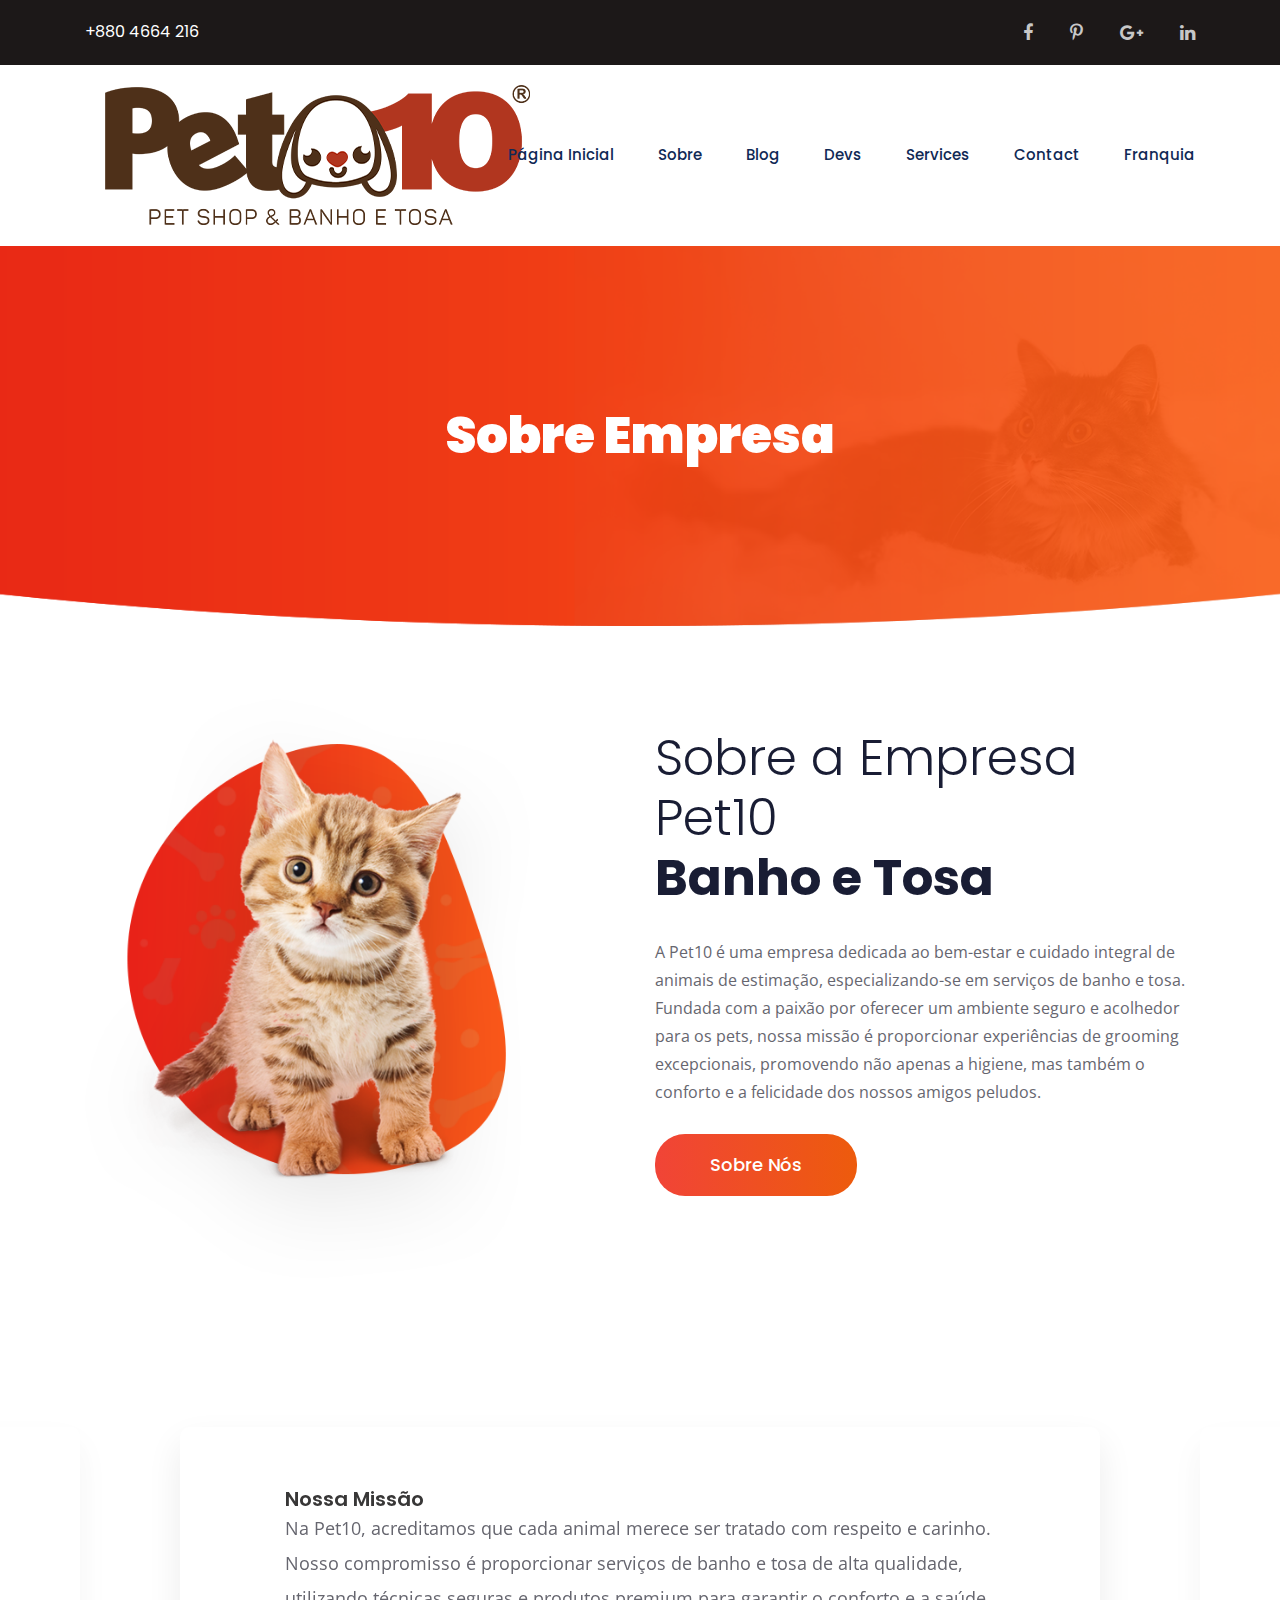
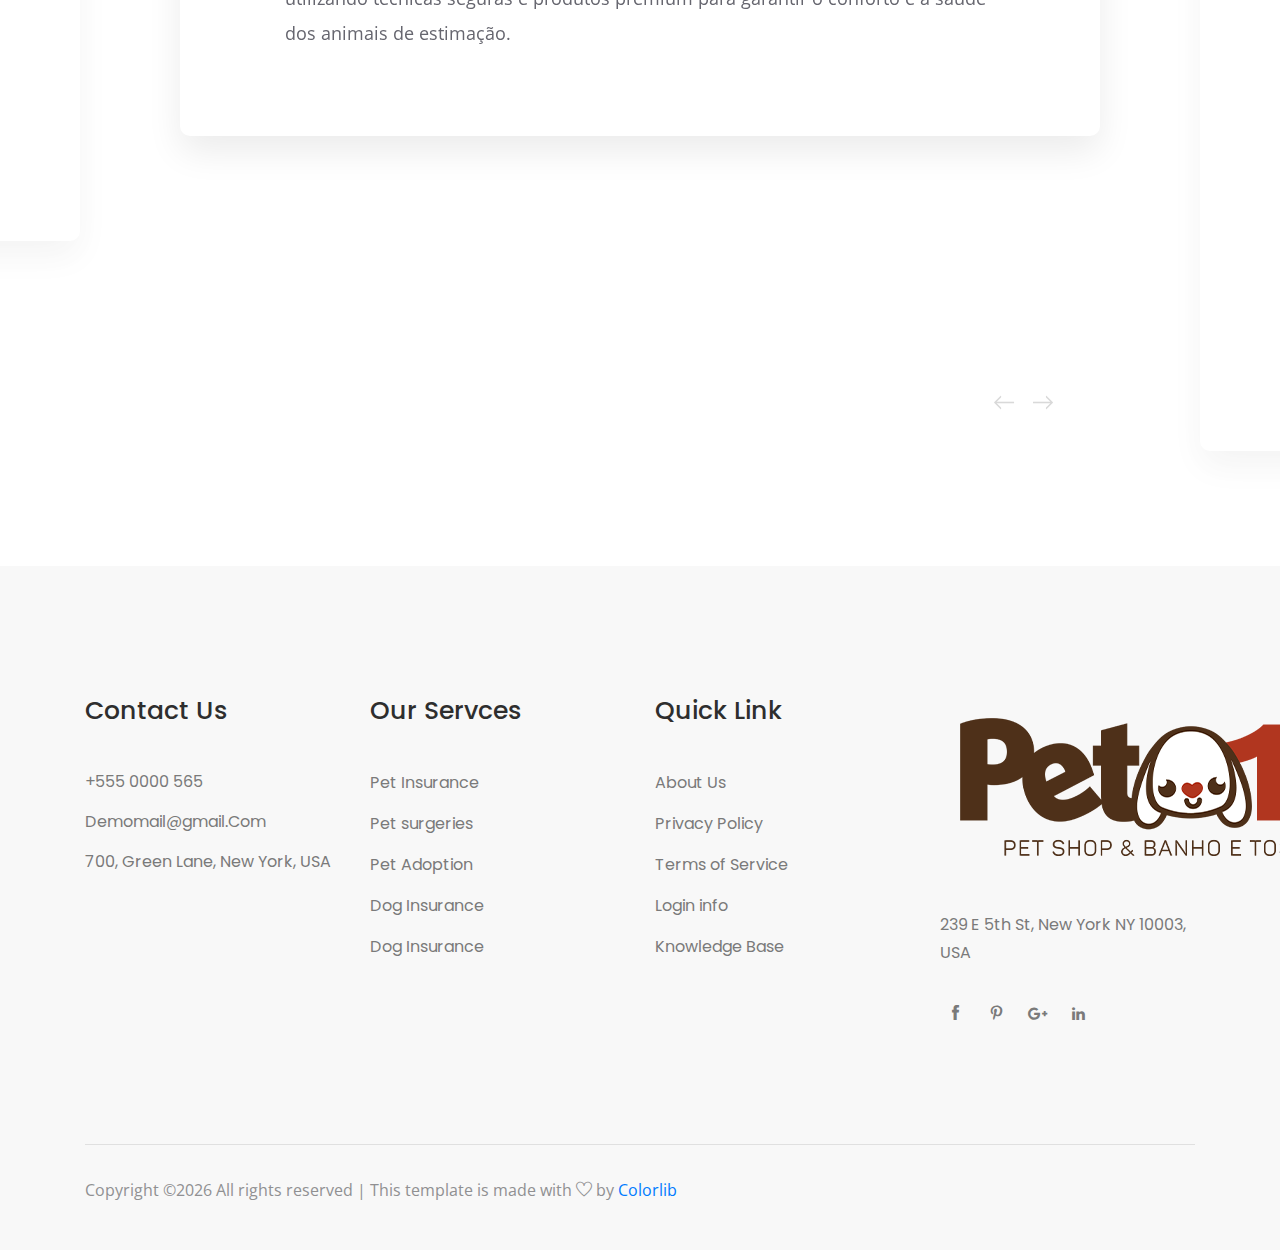
==== commit c5ed1b81: "Subindo projeto" ====
--- a/about.html
+++ b/about.html
@@ -42,7 +42,6 @@
                             <div class="short_contact_list">
                                 <ul>
                                     <li><a href="#">+880 4664 216</a></li>
-                                    <li><a href="#">Mon - Sat 10:00 - 7:00</a></li>
                                 </ul>
                             </div>
                         </div>
@@ -79,22 +78,13 @@
                             <div class="main-menu  d-none d-lg-block">
                                 <nav>
                                     <ul id="navigation">
-                                        <li><a  href="index.html">home</a></li>
-                                        <li><a href="about.html">about</a></li>
-                                        <li><a href="#">blog <i class="ti-angle-down"></i></a>
-                                            <ul class="submenu">
-                                                <li><a href="blog.html">blog</a></li>
-                                                <li><a href="single-blog.html">single-blog</a></li>
-                                            </ul>
-                                        </li>
-                                        <li><a href="#">pages <i class="ti-angle-down"></i></a>
-                                            <ul class="submenu">
-                                                <li><a href="elements.html">elements</a></li>
-                                                
-                                            </ul>
-                                        </li>
+                                        <li><a  href="index.html">Página Inicial</a></li>
+                                        <li><a href="about.html">Sobre</a></li>                                           
+                                        <li><a href="blog.html">blog</a></li>
+                                         <li><a href="elements.html">Devs</a></li>
                                         <li><a href="service.html">services</a></li>
                                         <li><a href="contact.html">Contact</a></li>
+                                        <li><a href="franquia.html">Franquia</a></li>
                                     </ul>
                                 </nav>
                             </div>
@@ -115,7 +105,7 @@
             <div class="row">
                 <div class="col-lg-12">
                     <div class="bradcam_text text-center">
-                        <h3>About Us</h3>
+                        <h3>Sobre Empresa</h3>
                     </div>
                 </div>
             </div>
@@ -135,11 +125,16 @@
                 <div class="col-lg-6 offset-lg-1 col-md-6">
                     <div class="pet_info">
                         <div class="section_title">
-                            <h3><span>We care your pet </span> <br>
-                                As you care</h3>
-                            <p>Lorem ipsum dolor sit , consectetur adipiscing elit, sed do <br> iusmod tempor incididunt ut labore et dolore magna aliqua. <br> Quis ipsum suspendisse ultrices gravida. Risus commodo <br>
-                                viverra maecenas accumsan.</p>
-                            <a href="about.html" class="boxed-btn3">About Us</a>
+                            <h3><span> Sobre a Empresa Pet10 </span> <br>
+                                Banho e Tosa</h3>
+                            <p>A Pet10 é uma empresa dedicada ao bem-estar e cuidado integral de animais de estimação,
+                                especializando-se em serviços de banho e tosa. Fundada com a paixão por oferecer um ambiente 
+                                seguro e acolhedor para os pets, nossa missão é proporcionar experiências de grooming 
+                                excepcionais, promovendo não apenas a higiene, mas também o conforto e a felicidade dos 
+                                nossos amigos peludos.
+                                <br>
+                                <br>
+                            <a href="about.html" class="boxed-btn3">Sobre Nós</a>
                         </div>
                     </div>
                 </div>
@@ -147,56 +142,6 @@
         </div>
     </div>
     <!-- pet_care_area_end  -->
-
-    <!-- adapt_area_start  -->
-    <div class="adapt_area">
-        <div class="container">
-            <div class="row justify-content-between align-items-center">
-                <div class="col-lg-5">
-                    <div class="adapt_help">
-                        <div class="section_title">
-                            <h3><span>We need your</span>
-                                help Adopt Us</h3>
-                            <p>Lorem ipsum dolor sit , consectetur adipiscing elit, sed do iusmod tempor incididunt ut labore et dolore magna aliqua. Quis ipsum suspendisse ultrices.</p>
-                            <a href="contact.html" class="boxed-btn3">Contact Us</a>
-                        </div>
-                    </div>
-                </div>
-                <div class="col-lg-6">
-                    <div class="adapt_about">
-                        <div class="row align-items-center">
-                            <div class="col-lg-6 col-md-6">
-                                <div class="single_adapt text-center">
-                                    <img src="img/adapt_icon/1.png" alt="">
-                                    <div class="adapt_content">
-                                        <h3 class="counter">452</h3>
-                                        <p>Pets Available</p>
-                                    </div>
-                                </div>
-                            </div>
-                            <div class="col-lg-6 col-md-6">
-                                <div class="single_adapt text-center">
-                                    <img src="img/adapt_icon/3.png" alt="">
-                                    <div class="adapt_content">
-                                        <h3><span class="counter">52</span>+</h3>
-                                        <p>Pets Available</p>
-                                    </div>
-                                </div>
-                                <div class="single_adapt text-center">
-                                    <img src="img/adapt_icon/2.png" alt="">
-                                    <div class="adapt_content">
-                                        <h3><span class="counter">52</span>+</h3>
-                                        <p>Pets Available</p>
-                                    </div>
-                                </div>
-                            </div>
-                        </div>
-                    </div>
-                </div>
-            </div>
-        </div>
-    </div>
-    <!-- adapt_area_end  -->
 
     <!-- testmonial_area_start  -->
     <div class="testmonial_area">
@@ -207,36 +152,68 @@
                         <div class="testmonial_wrap">
                             <div class="single_testmonial d-flex align-items-center">
                                 <div class="test_thumb">
-                                    <img src="img/testmonial/1.png" alt="">
                                 </div>
                                 <div class="test_content">
-                                    <h4>Jhon Walker</h4>
-                                    <span>Head of web design</span>
-                                    <p>Lorem ipsum dolor sit amet, consectetur adipisicing elit, sed do eiusmod tempor incididunt ut labore et dolore magna aliqua. Ut enim ad minim veniam, quis nostrud exerci.</p>
-                                </div>
-                            </div>
-                        </div>
+                                    <h4>Nossa Missão</h4>
+                                    <p>Na Pet10, acreditamos que cada animal merece ser tratado com respeito e carinho. Nosso 
+                                    compromisso é proporcionar serviços de banho e tosa de alta qualidade, utilizando técnicas
+                                    seguras e produtos premium para garantir o conforto e a saúde dos animais de estimação.</p>
+                                </div>
+                            </div>
+                        </div>
+
                         <div class="testmonial_wrap">
                             <div class="single_testmonial d-flex align-items-center">
                                 <div class="test_thumb">
-                                    <img src="img/testmonial/1.png" alt="">
                                 </div>
                                 <div class="test_content">
-                                    <h4>Jhon Walker</h4>
-                                    <span>Head of web design</span>
-                                    <p>Lorem ipsum dolor sit amet, consectetur adipisicing elit, sed do eiusmod tempor incididunt ut labore et dolore magna aliqua. Ut enim ad minim veniam, quis nostrud exerci.</p>
-                                </div>
-                            </div>
-                        </div>
+                                    <h4>Serviços Oferecidos</h4>
+                                    <p>Oferecemos uma variedade de serviços especializados de banho e tosa, adaptados às 
+                                    necessidades individuais de cada pet. Nossos groomers são profissionais treinados e
+                                    apaixonados por animais, garantindo que cada experiência seja tranquila e agradável.
+                                <br>
+                                <br>
+                                    *Banho Relaxante: Utilizando produtos de alta qualidade, proporcionamos banhos relaxantes que
+                                    limpam e revitalizam a pelagem, deixando os pets cheirosos e com pelos sedosos. 
+                                <br>
+                                <br>
+                                    *Tosa Personalizada: Nossos groomers experientes estão aptos a realizar tosas personalizadas,
+                                    respeitando o estilo e preferências do tutor.
+                                <br>
+                                <br>
+                                    *Tratamentos Especiais: Oferecemos tratamentos específicos para cuidados com a pele,
+                                    pelagem e unhas, garantindo a saúde e o conforto do seu pet.</p>
+                                </div>
+                            </div>
+                        </div>
+
                         <div class="testmonial_wrap">
                             <div class="single_testmonial d-flex align-items-center">
                                 <div class="test_thumb">
-                                    <img src="img/testmonial/1.png" alt="">
                                 </div>
                                 <div class="test_content">
-                                    <h4>Jhon Walker</h4>
-                                    <span>Head of web design</span>
-                                    <p>Lorem ipsum dolor sit amet, consectetur adipisicing elit, sed do eiusmod tempor incididunt ut labore et dolore magna aliqua. Ut enim ad minim veniam, quis nostrud exerci.</p>
+                                    <h4>Compromisso Ambiental</h4>
+                                    <p>Na Pet10, também valorizamos o meio ambiente. Utilizamos práticas sustentáveis em nossas
+                                    operações, desde a escolha de produtos até o descarte consciente de resíduos. Buscamos 
+                                    minimizar nosso impacto ambiental, contribuindo para um planeta mais saudável para todos.</p>
+                                </div>
+                            </div>
+                        </div>
+
+                        <div class="testmonial_wrap">
+                            <div class="single_testmonial d-flex align-items-center">
+                                <div class="test_thumb">
+                                </div>
+                                <div class="test_content">
+                                    <h4>Visão</h4>
+                                    <p>Nosso objetivo é ser reconhecido como o principal centro de banho e tosa, proporcionando um 
+                                    serviço excepcional que vai além das expectativas dos nossos clientes, enquanto promovemos o 
+                                    amor e o cuidado pelos animais.
+                                    <br>
+                                    <br>
+                                    Na Pet10, amamos o que fazemos, e isso se reflete no atendimento excepcional que oferecemos a
+                                    cada pet que entra pela nossa porta. Junte-se a nós nesta jornada de proporcionar felicidade e }
+                                    saúde aos animais de estimação que tanto amamos.</p>
                                 </div>
                             </div>
                         </div>
@@ -247,81 +224,6 @@
         </div>
     </div>
     <!-- testmonial_area_end  -->
-
-    <!-- team_area_start  -->
-    <div class="team_area">
-        <div class="container">
-            <div class="row justify-content-center ">
-                <div class="col-lg-6 col-md-10">
-                    <div class="section_title text-center mb-95">
-                        <h3>Our Team</h3>
-                        <p>Lorem ipsum dolor sit amet, consectetur adipiscing elit, sed do eiusmod tempor incididunt ut labore et dolore magna.</p>
-                    </div>
-                </div>
-            </div>
-            <div class="row justify-content-center">
-                <div class="col-lg-4 col-md-6">
-                    <div class="single_team">
-                        <div class="thumb">
-                            <img src="img/team/1.png" alt="">
-                        </div>
-                        <div class="member_name text-center">
-                            <div class="mamber_inner">
-                                <h4>Rala Emaia</h4>
-                                <p>Senior Director</p>
-                            </div>
-                        </div>
-                    </div>
-                </div>
-                <div class="col-lg-4 col-md-6">
-                    <div class="single_team">
-                        <div class="thumb">
-                            <img src="img/team/2.png" alt="">
-                        </div>
-                        <div class="member_name text-center">
-                            <div class="mamber_inner">
-                                <h4>jhon Smith</h4>
-                                <p>Senior Director</p>
-                            </div>
-                        </div>
-                    </div>
-                </div>
-                <div class="col-lg-4 col-md-6">
-                    <div class="single_team">
-                        <div class="thumb">
-                            <img src="img/team/3.png" alt="">
-                        </div>
-                        <div class="member_name text-center">
-                            <div class="mamber_inner">
-                                <h4>Rala Emaia</h4>
-                                <p>Senior Director</p>
-                            </div>
-                        </div>
-                    </div>
-                </div>
-            </div>
-        </div>
-    </div>
-    <!-- team_area_start  -->
-
-    <div class="contact_anipat anipat_bg_1">
-        <div class="container">
-            <div class="row justify-content-center">
-                <div class="col-lg-8">
-                    <div class="contact_text text-center">
-                        <div class="section_title text-center">
-                            <h3>Why go with Anipat?</h3>
-                            <p>Because we know that even the best technology is only as good as the people behind it. 24/7 tech support.</p>
-                        </div>
-                        <div class="contact_btn d-flex align-items-center justify-content-center">
-                            <a href="contact.html" class="boxed-btn4">Contact Us</a>
-                            <p>Or  <a href="#"> +880 4664 216</a></p>
-                        </div>
-                    </div>
-                </div>
-            </div>
-        </div>
-    </div>
 
     <!-- footer_start  -->
     <footer class="footer">
--- a/css/style.css
+++ b/css/style.css
@@ -1665,9 +1665,9 @@
     position: absolute;
     right: 0;
     bottom: 0;
-    border-top: 15px solid+    border-top: 15px solid
  #ffffff;
-    border-left: 15px solid+    border-left: 15px solid
  #ffffff;
     top: auto;
     width: 50%;
@@ -6556,4 +6556,34 @@
   font-size: 12px;
 }
 
-/*# sourceMappingURL=style.css.map */+/*# sourceMappingURL=style.css.map */
+
+.imgabf {
+  height: auto;
+  max-width: 100%;
+  border: none;
+  border-radius: 0;
+  box-shadow: none;
+}
+
+.abfimg {
+  max-width: 100%;
+  border: none;
+  border-radius: 0;
+  align-items: center;
+}
+
+.pwhite {
+  color: #fff;
+}
+
+.h4t {
+  color: #000;
+}
+
+.litxt {
+  font-size: 16px;
+  line-height: 30px;
+  color: #909092;
+  font-weight: 400;
+}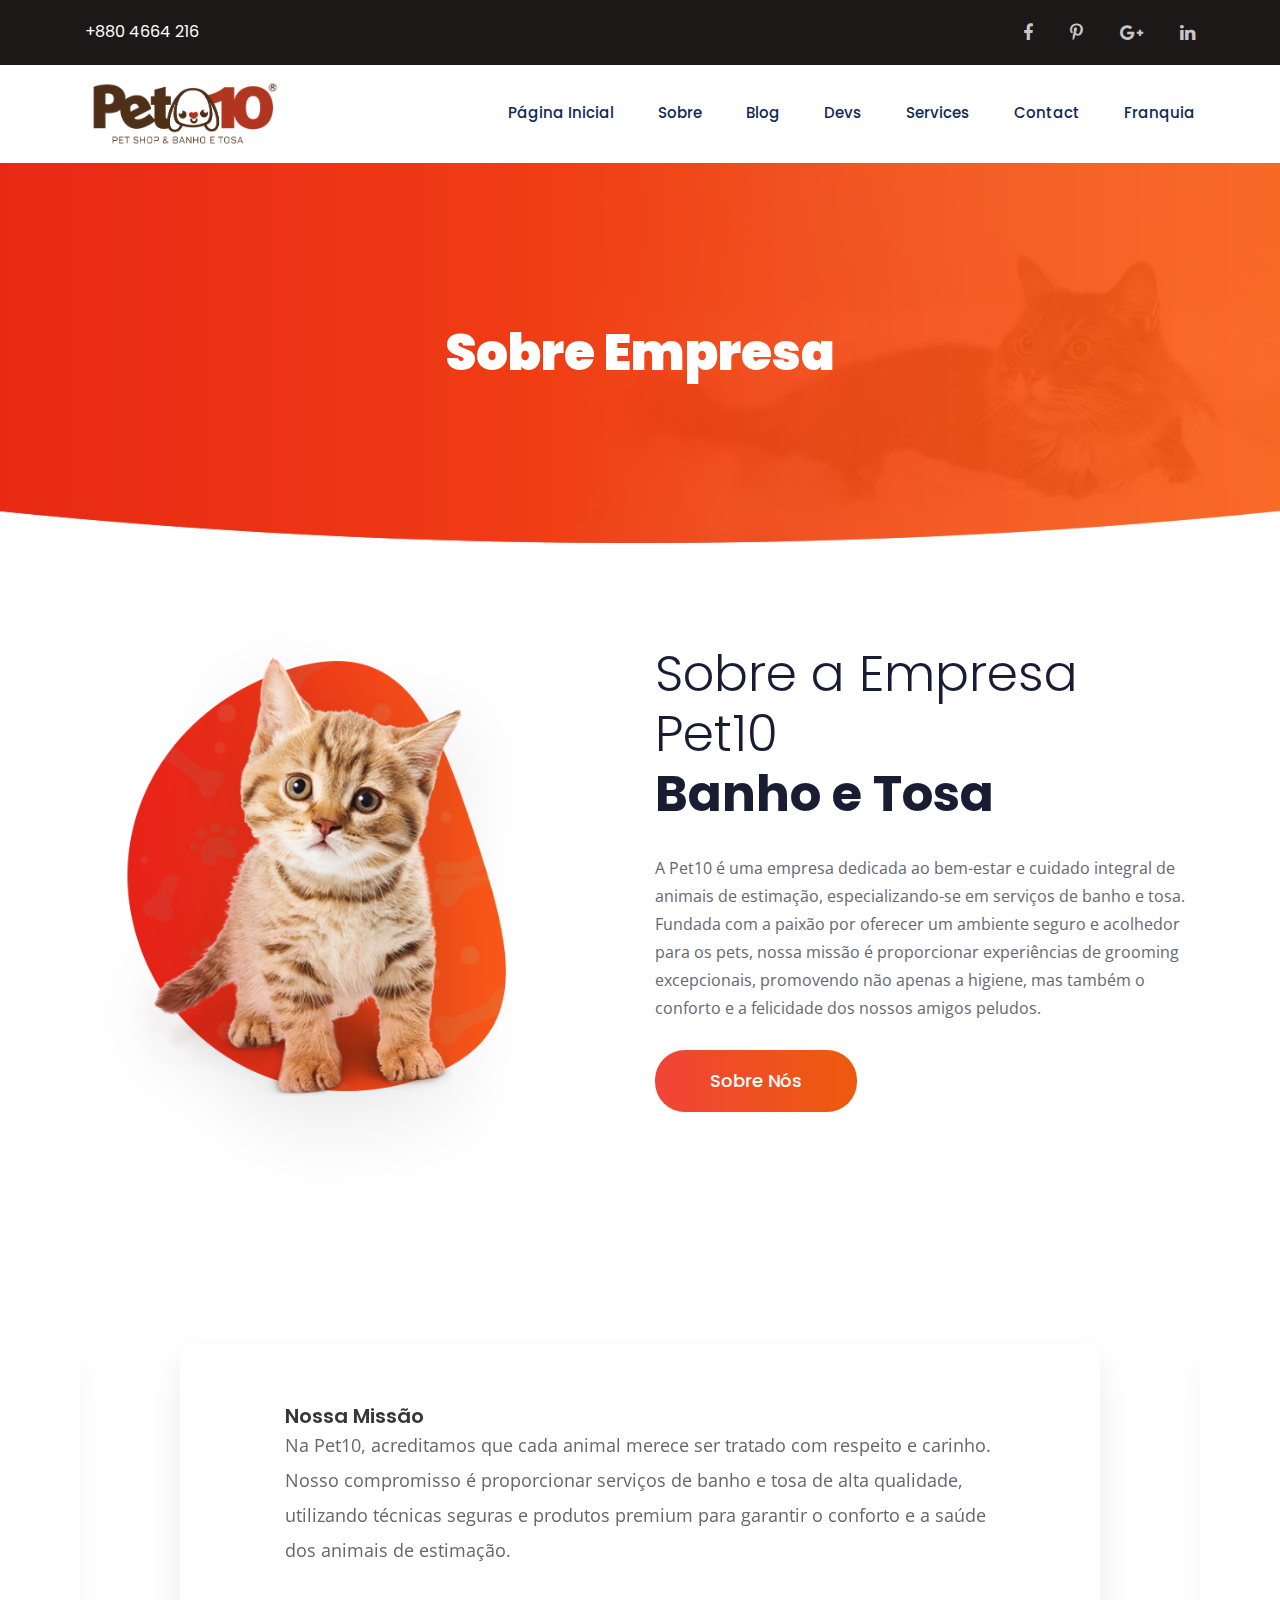
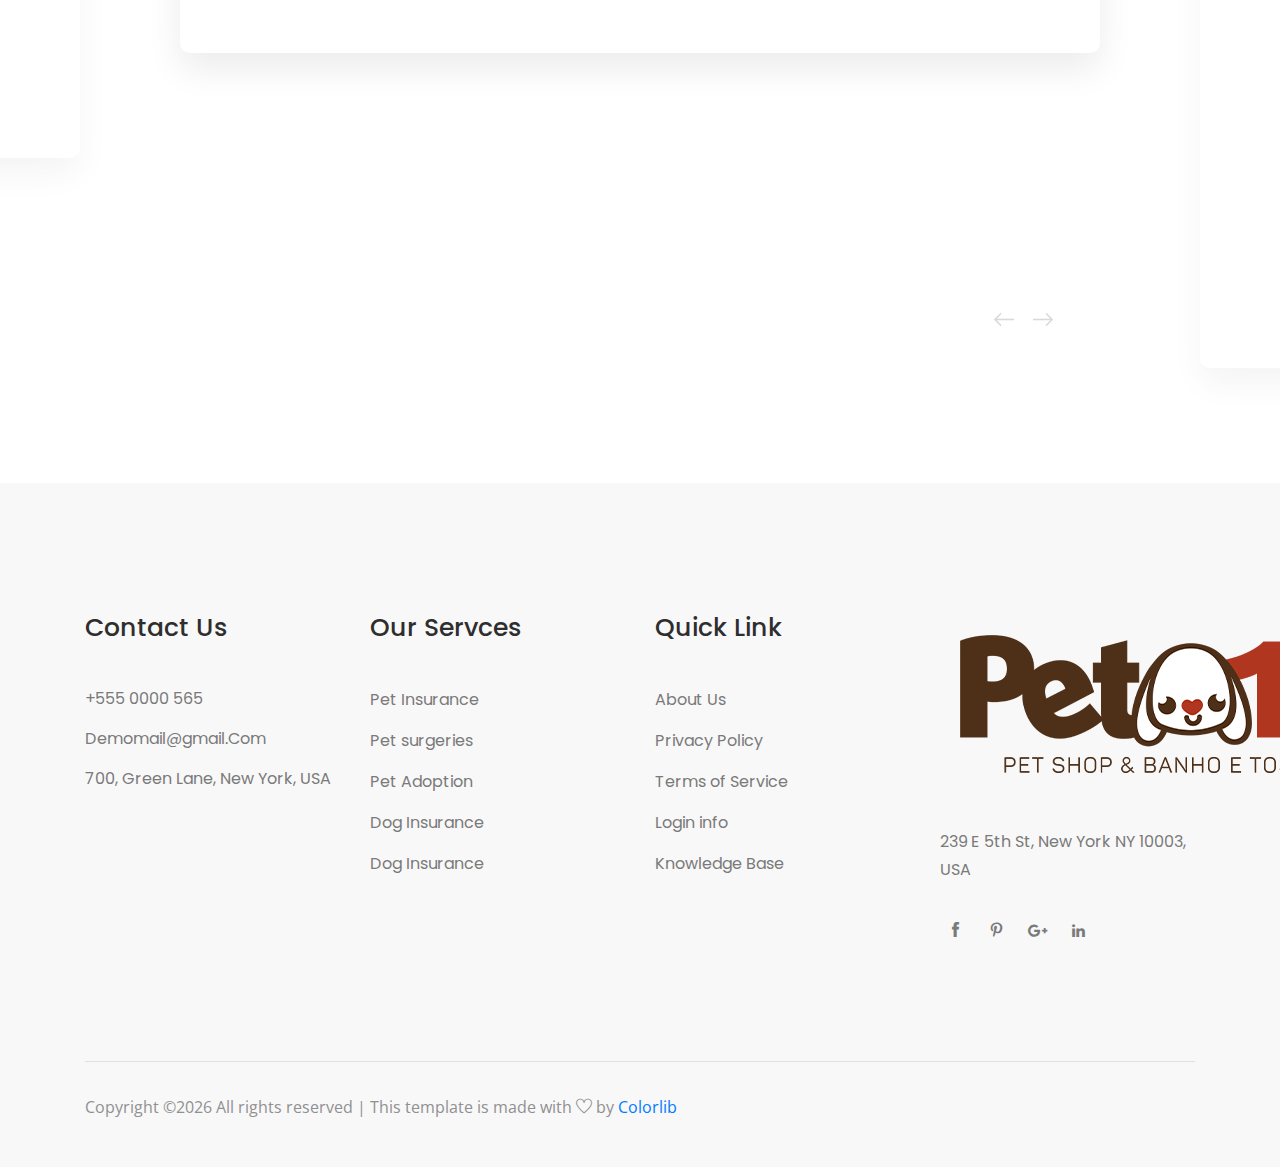
==== commit c1a4c8c0: "Subindo trabalho pronto" ====
--- a/about.html
+++ b/about.html
@@ -70,7 +70,7 @@
                         <div class="col-xl-3 col-lg-3">
                             <div class="logo">
                                 <a href="index.html">
-                                    <img src="img/logo.png" alt="">
+                                    <img class="logo-header" src="img/logo.png" alt="">
                                 </a>
                             </div>
                         </div>
--- a/css/style.css
+++ b/css/style.css
@@ -6556,34 +6556,8 @@
   font-size: 12px;
 }
 
-/*# sourceMappingURL=style.css.map */
-
-.imgabf {
+.logo-header {
+  width: 200px;
   height: auto;
-  max-width: 100%;
-  border: none;
-  border-radius: 0;
-  box-shadow: none;
-}
-
-.abfimg {
-  max-width: 100%;
-  border: none;
-  border-radius: 0;
-  align-items: center;
-}
-
-.pwhite {
-  color: #fff;
-}
-
-.h4t {
-  color: #000;
-}
-
-.litxt {
-  font-size: 16px;
-  line-height: 30px;
-  color: #909092;
-  font-weight: 400;
-}+}
+/*# sourceMappingURL=style.css.map */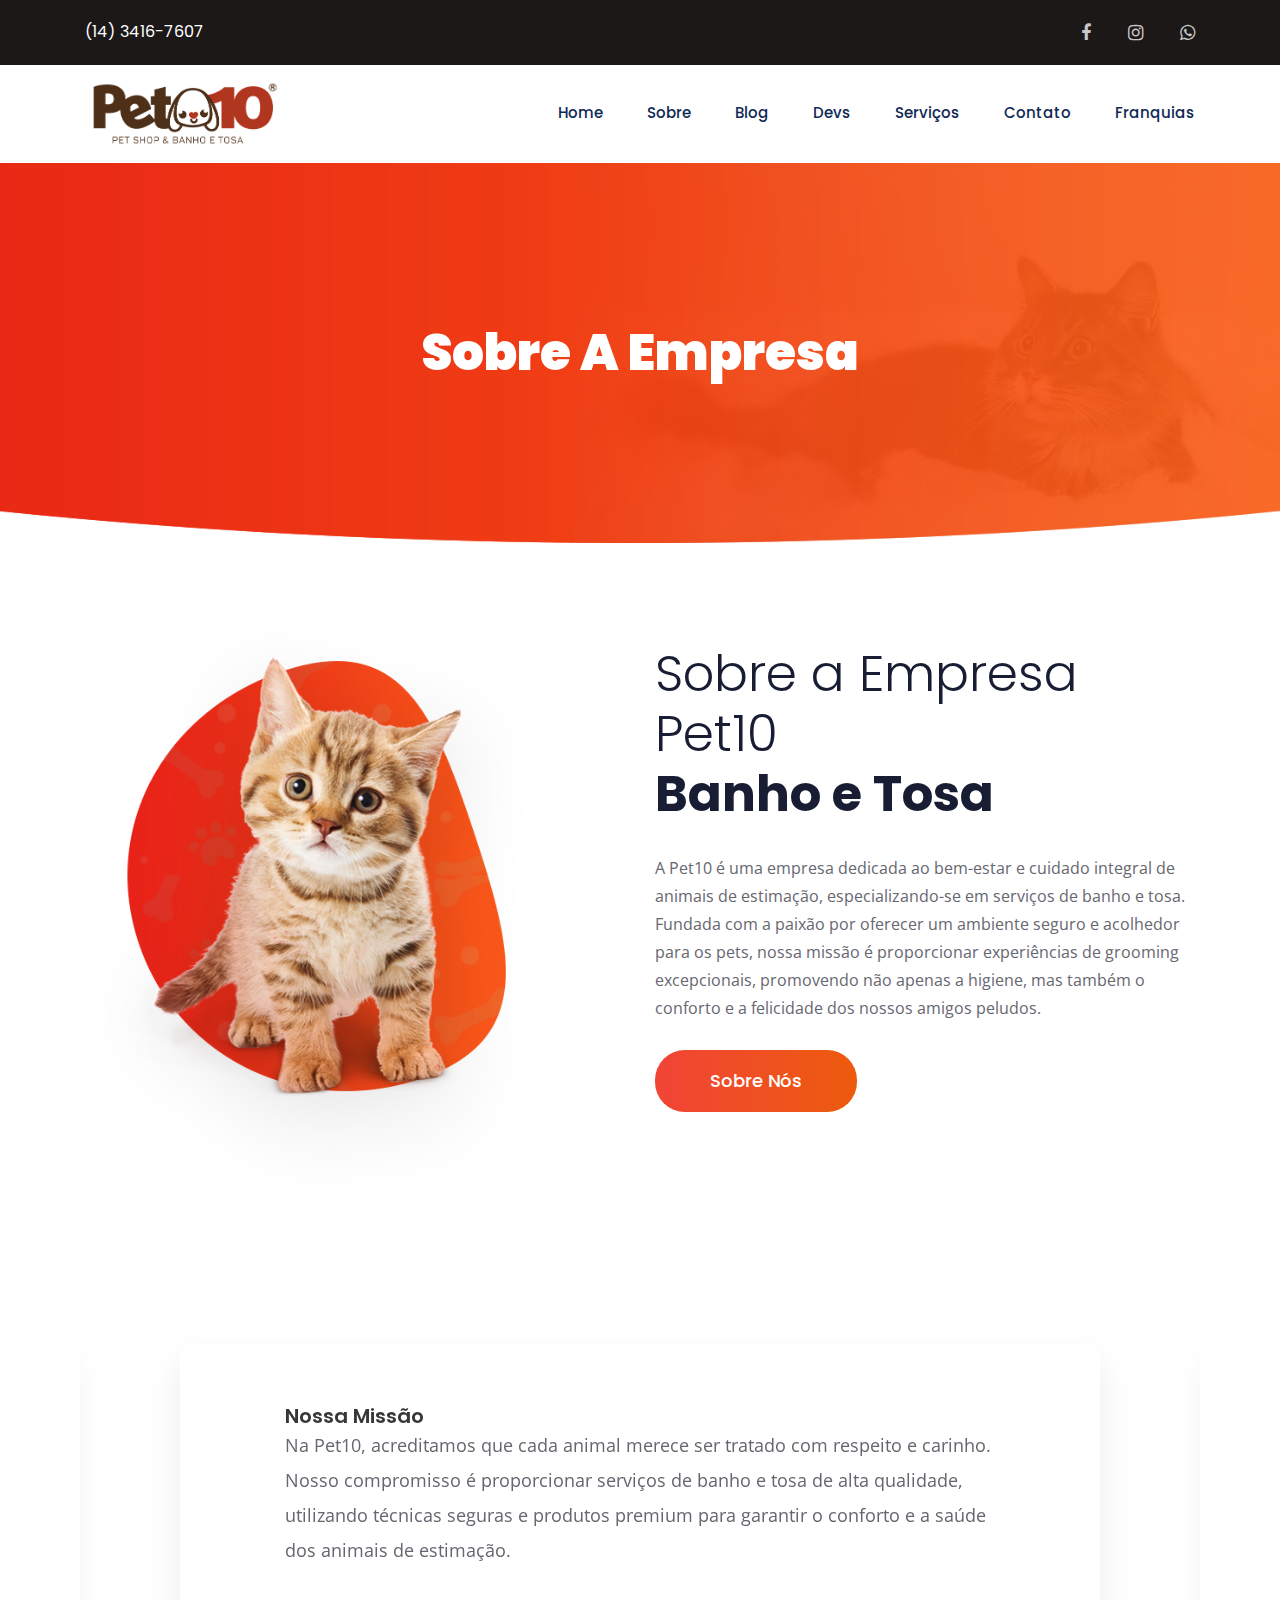
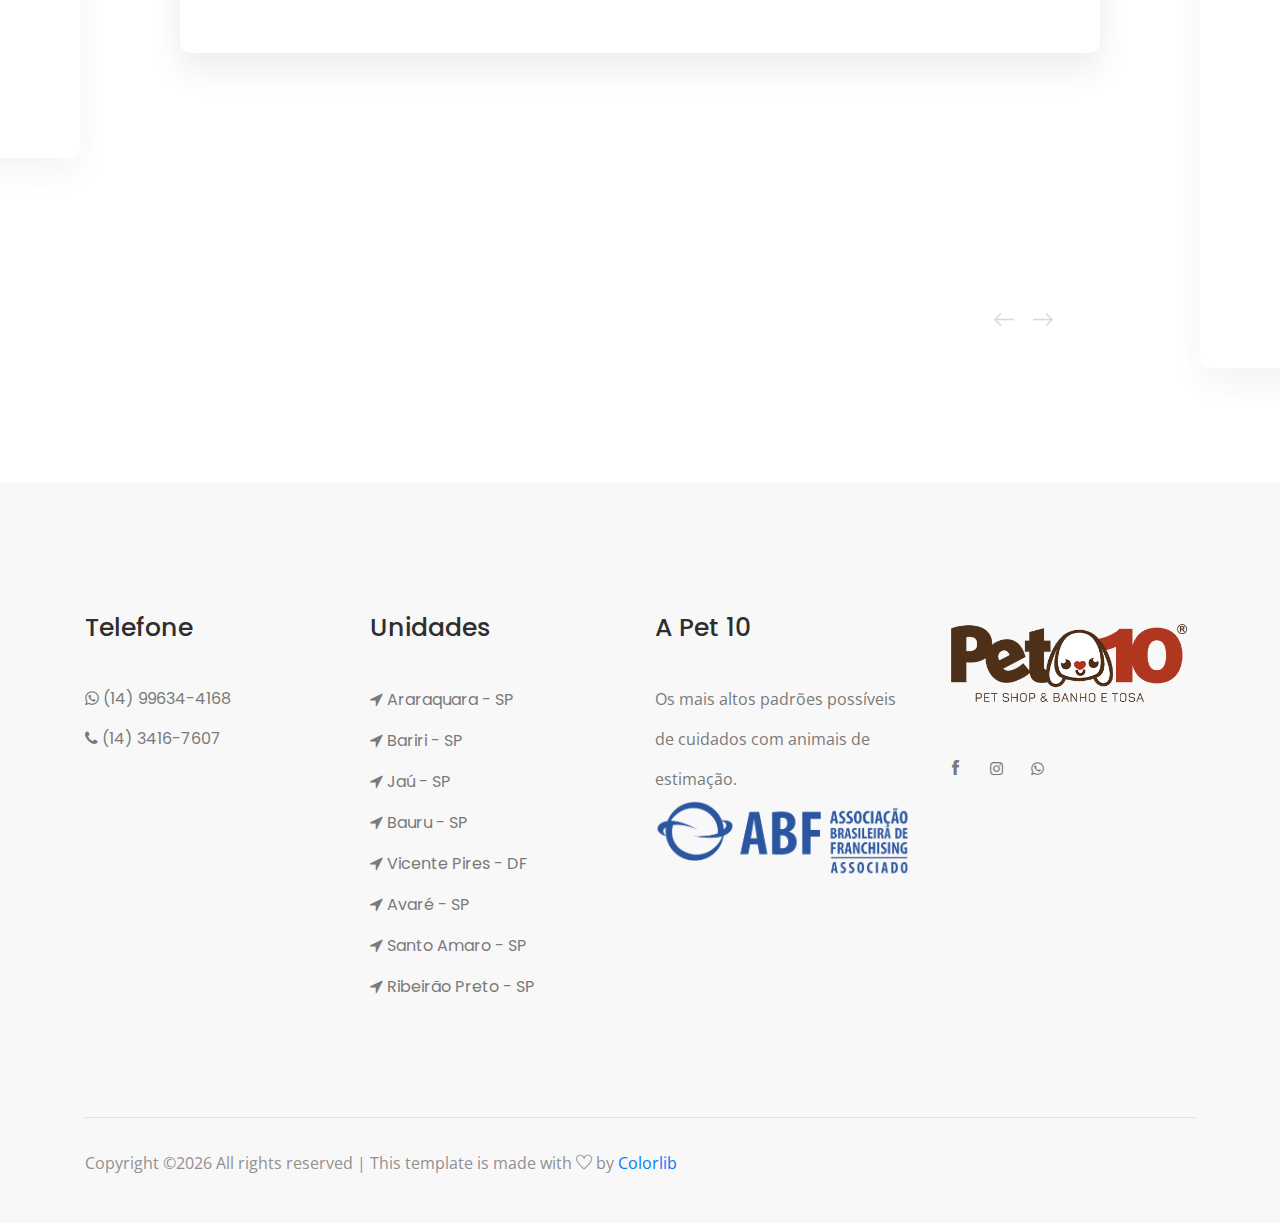
==== commit 7d08f4df: "arrumando projeto" ====
--- a/about.html
+++ b/about.html
@@ -41,23 +41,20 @@
                         <div class="col-lg-6 col-md-8">
                             <div class="short_contact_list">
                                 <ul>
-                                    <li><a href="#">+880 4664 216</a></li>
+                                    <li><a href=callto:+551434167607">(14) 3416-7607</a></li>
                                 </ul>
                             </div>
                         </div>
                         <div class="col-lg-6 col-md-4 ">
                             <div class="social_media_links">
-                                <a href="#">
+                                <a href="https://www.facebook.com/pet10brasil">
                                     <i class="fa fa-facebook"></i>
                                 </a>
-                                <a href="#">
-                                    <i class="fa fa-pinterest-p"></i>
-                                </a>
-                                <a href="#">
-                                    <i class="fa fa-google-plus"></i>
-                                </a>
-                                <a href="#">
-                                    <i class="fa fa-linkedin"></i>
+                                <a href="https://www.instagram.com/pet10brasil/">
+                                    <i class="fa fa-instagram"></i>
+                                </a>
+                                <a href="callto:+5514996344168">
+                                    <i class="fa fa-whatsapp"></i>
                                 </a>
                             </div>
                         </div>
@@ -78,13 +75,13 @@
                             <div class="main-menu  d-none d-lg-block">
                                 <nav>
                                     <ul id="navigation">
-                                        <li><a  href="index.html">Página Inicial</a></li>
+                                        <li><a  href="index.html">Home</a></li>
                                         <li><a href="about.html">Sobre</a></li>                                           
-                                        <li><a href="blog.html">blog</a></li>
-                                         <li><a href="elements.html">Devs</a></li>
-                                        <li><a href="service.html">services</a></li>
-                                        <li><a href="contact.html">Contact</a></li>
-                                        <li><a href="franquia.html">Franquia</a></li>
+                                        <li><a href="blog.html">Blog</a></li>
+                                        <li><a href="elements.html">Devs</a></li>
+                                        <li><a href="service.html">Serviços</a></li>
+                                        <li><a href="contact.html">Contato</a></li>
+                                        <li><a href="franquia.html">Franquias</a></li>
                                     </ul>
                                 </nav>
                             </div>
@@ -105,7 +102,7 @@
             <div class="row">
                 <div class="col-lg-12">
                     <div class="bradcam_text text-center">
-                        <h3>Sobre Empresa</h3>
+                        <h3>Sobre a Empresa</h3>
                     </div>
                 </div>
             </div>
@@ -125,12 +122,12 @@
                 <div class="col-lg-6 offset-lg-1 col-md-6">
                     <div class="pet_info">
                         <div class="section_title">
-                            <h3><span> Sobre a Empresa Pet10 </span> <br>
-                                Banho e Tosa</h3>
-                            <p>A Pet10 é uma empresa dedicada ao bem-estar e cuidado integral de animais de estimação,
-                                especializando-se em serviços de banho e tosa. Fundada com a paixão por oferecer um ambiente 
-                                seguro e acolhedor para os pets, nossa missão é proporcionar experiências de grooming 
-                                excepcionais, promovendo não apenas a higiene, mas também o conforto e a felicidade dos 
+                            <h3><span> Sobre a Empresa Pet10</span> <br>
+                                Banho e Tosa </h3>
+                            <p>  A Pet10 é uma empresa dedicada ao bem-estar e cuidado integral de animais de estimação,
+                                especializando-se em serviços de banho e tosa. Fundada com a paixão por oferecer um ambiente
+                                seguro e acolhedor para os pets, nossa missão é proporcionar experiências de grooming
+                                excepcionais, promovendo não apenas a higiene, mas também o conforto e a felicidade dos
                                 nossos amigos peludos.
                                 <br>
                                 <br>
@@ -233,40 +230,59 @@
                     <div class="col-xl-3 col-md-6 col-lg-3">
                         <div class="footer_widget">
                             <h3 class="footer_title">
-                                Contact Us
+                                Telefone
                             </h3>
                             <ul class="address_line">
-                                <li>+555 0000 565</li>
-                                <li><a href="#">Demomail@gmail.Com</a></li>
-                                <li>700, Green Lane, New York, USA</li>
+                                <li><i class="fa fa-whatsapp" aria-hidden="true"></i>
+                                    (14) 99634-4168
+                                </li>
+                                <li><i class="fa fa-phone" aria-hidden="true"></i>
+                                    (14) 3416-7607    
+                                </li>
                             </ul>
                         </div>
                     </div>
                     <div class="col-xl-3  col-md-6 col-lg-3">
                         <div class="footer_widget">
                             <h3 class="footer_title">
-                                Our Servces
+                                Unidades
                             </h3>
                             <ul class="links">
-                                <li><a href="#">Pet Insurance</a></li>
-                                <li><a href="#">Pet surgeries </a></li>
-                                <li><a href="#">Pet Adoption</a></li>
-                                <li><a href="#">Dog Insurance</a></li>
-                                <li><a href="#">Dog Insurance</a></li>
+                                <li><i class="fa fa-location-arrow" aria-hidden="true"></i>
+                                    <a href="https://www.facebook.com/profile.php?id=100070718512618"> Araraquara - SP</a>
+                                </li>
+                                <li><i class="fa fa-location-arrow" aria-hidden="true"></i>
+                                    <a href="https://www.facebook.com/pet10byfernandalima?_rdc=1&_rdr"> Bariri - SP </a>
+                                </li>
+                                <li><i class="fa fa-location-arrow" aria-hidden="true"></i>
+                                    <a href="https://www.facebook.com/pet10brasil"> Jaú - SP</a>
+                                </li>
+                                <li><i class="fa fa-location-arrow" aria-hidden="true"></i>
+                                    <a href="https://www.facebook.com/profile.php?id=100095748361416"> Bauru - SP</a>
+                                </li>
+                                <li><i class="fa fa-location-arrow" aria-hidden="true"></i>
+                                    <a href="https://www.facebook.com/profile.php?id=61550361299058"> Vicente Pires - DF</a>
+                                </li>
+                                <li><i class="fa fa-location-arrow" aria-hidden="true"></i>
+                                    <a href="https://www.facebook.com/Pet10byTrintiDog"> Avaré - SP</a>
+                                </li>
+                                <li><i class="fa fa-location-arrow" aria-hidden="true"></i>
+                                    <a href="https://www.facebook.com/Pet10ByBessa"> Santo Amaro - SP</a>
+                                </li>
+                                <li><i class="fa fa-location-arrow" aria-hidden="true"></i>
+                                    <a href="#"> Ribeirão Preto - SP</a>
+                                </li>
                             </ul>
                         </div>
                     </div>
                     <div class="col-xl-3  col-md-6 col-lg-3">
                         <div class="footer_widget">
                             <h3 class="footer_title">
-                                Quick Link
+                                A Pet 10
                             </h3>
-                            <ul class="links">
-                                <li><a href="#">About Us</a></li>
-                                <li><a href="#">Privacy Policy</a></li>
-                                <li><a href="#">Terms of Service</a></li>
-                                <li><a href="#">Login info</a></li>
-                                <li><a href="#">Knowledge Base</a></li>
+                            <ul>
+                                <li>Os mais altos padrões possíveis de cuidados com animais de estimação.</li>
+                                <img class="imgabf" src="img/abf.png" alt="">
                             </ul>
                         </div>
                     </div>
@@ -274,32 +290,24 @@
                         <div class="footer_widget">
                             <div class="footer_logo">
                                 <a href="#">
-                                    <img src="img/logo.png" alt="">
-                                </a>
-                            </div>
-                            <p class="address_text">239 E 5th St, New York 
-                                NY 10003, USA
-                            </p>
+                                    <img src="img/logo.png" alt="" height="100">
+                                </a>
+                            </div>
                             <div class="socail_links">
                                 <ul>
                                     <li>
-                                        <a href="#">
+                                        <a href="https://www.facebook.com/pet10brasil">
                                             <i class="ti-facebook"></i>
                                         </a>
                                     </li>
                                     <li>
-                                        <a href="#">
-                                            <i class="ti-pinterest"></i>
+                                        <a href="https://www.instagram.com/pet10brasil/">
+                                            <i class="fa fa-instagram"></i>
                                         </a>
                                     </li>
                                     <li>
-                                        <a href="#">
-                                            <i class="fa fa-google-plus"></i>
-                                        </a>
-                                    </li>
-                                    <li>
-                                        <a href="#">
-                                            <i class="fa fa-linkedin"></i>
+                                        <a href="callto:+5514996344168">
+                                            <i class="fa fa-whatsapp"></i>
                                         </a>
                                     </li>
                                 </ul>
--- a/css/style.css
+++ b/css/style.css
@@ -6556,8 +6556,39 @@
   font-size: 12px;
 }
 
+/*# sourceMappingURL=style.css.map */
+
+.imgabf {
+  height: auto;
+  max-width: 100%;
+  border: none;
+  border-radius: 0;
+  box-shadow: none;
+}
+
+.abfimg {
+  max-width: 100%;
+  border: none;
+  border-radius: 0;
+  align-items: center;
+}
+
+.pwhite {
+  color: #fff;
+}
+
+.h4t {
+  color: #000;
+}
+
+.litxt {
+  font-size: 16px;
+  line-height: 30px;
+  color: #909092;
+  font-weight: 400;
+}
 .logo-header {
   width: 200px;
   height: auto;
 }
-/*# sourceMappingURL=style.css.map */+/*# sourceMappingURL=style.css.map */
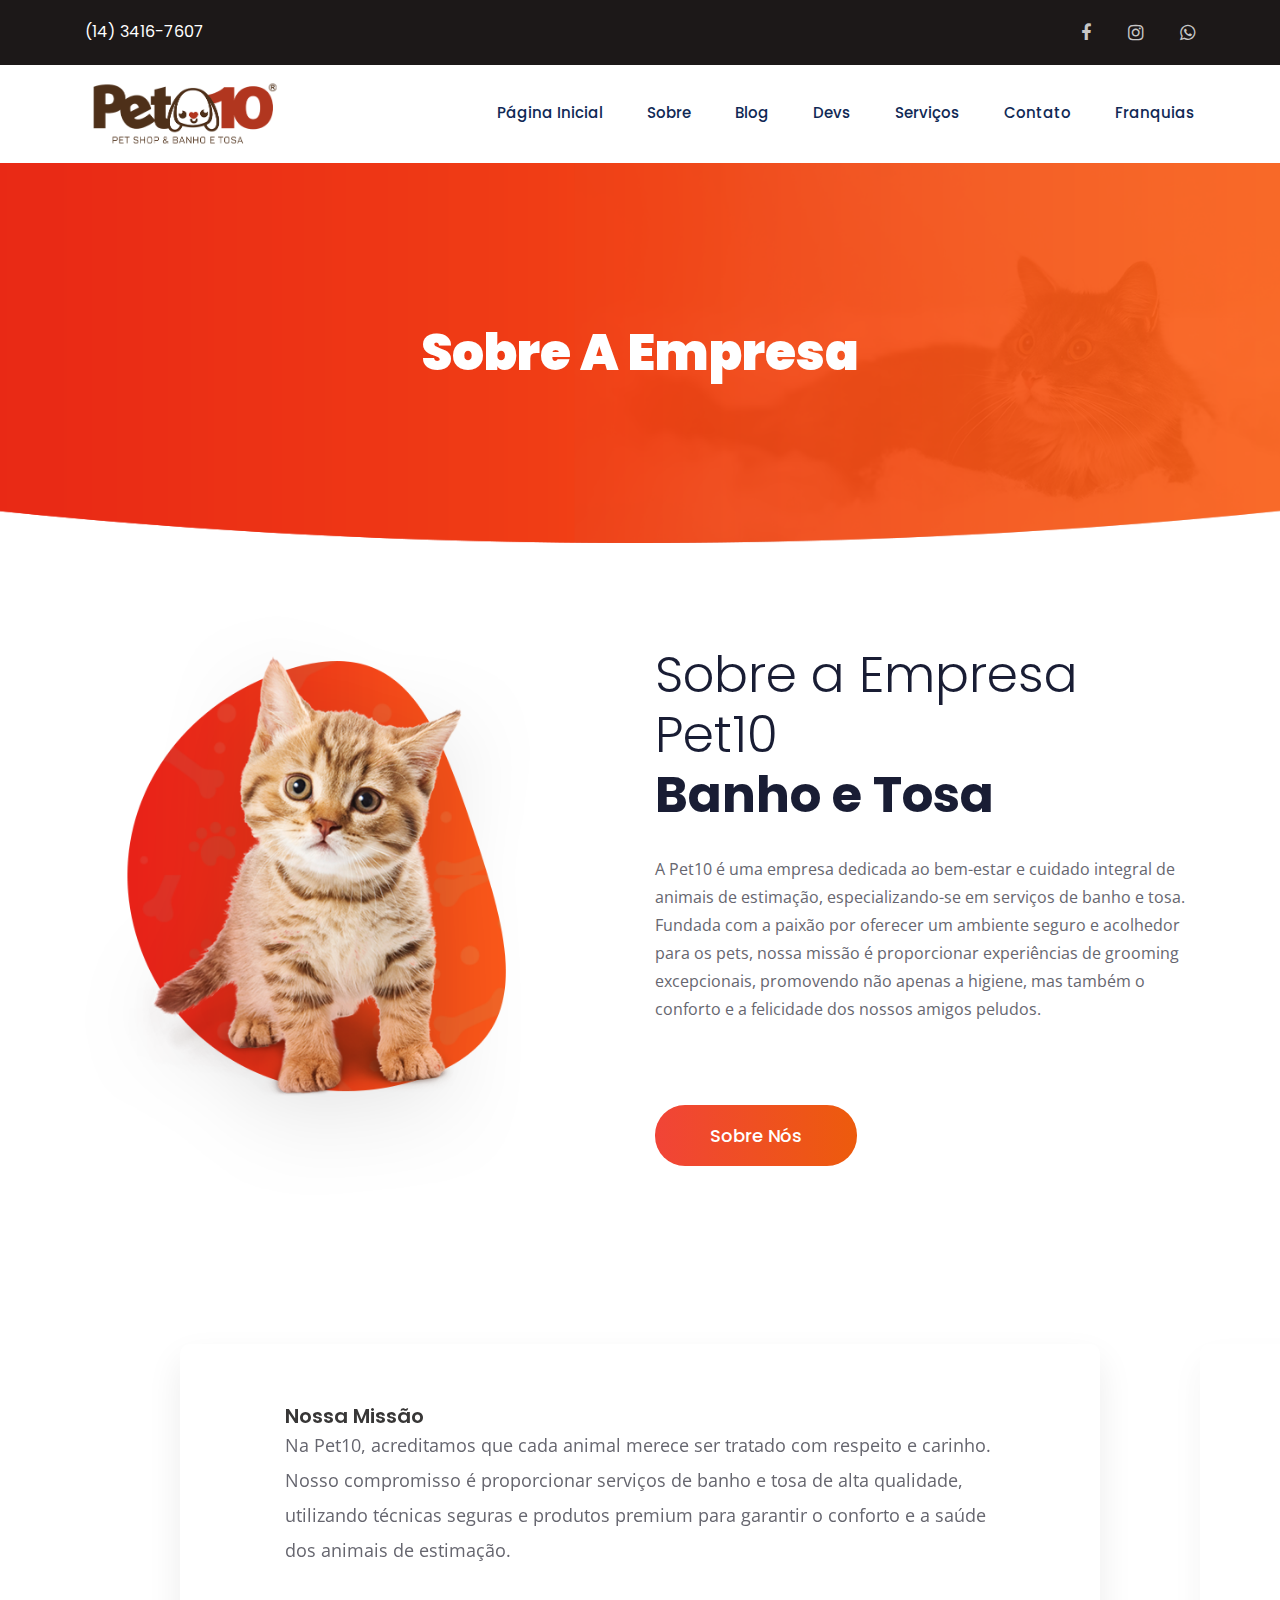
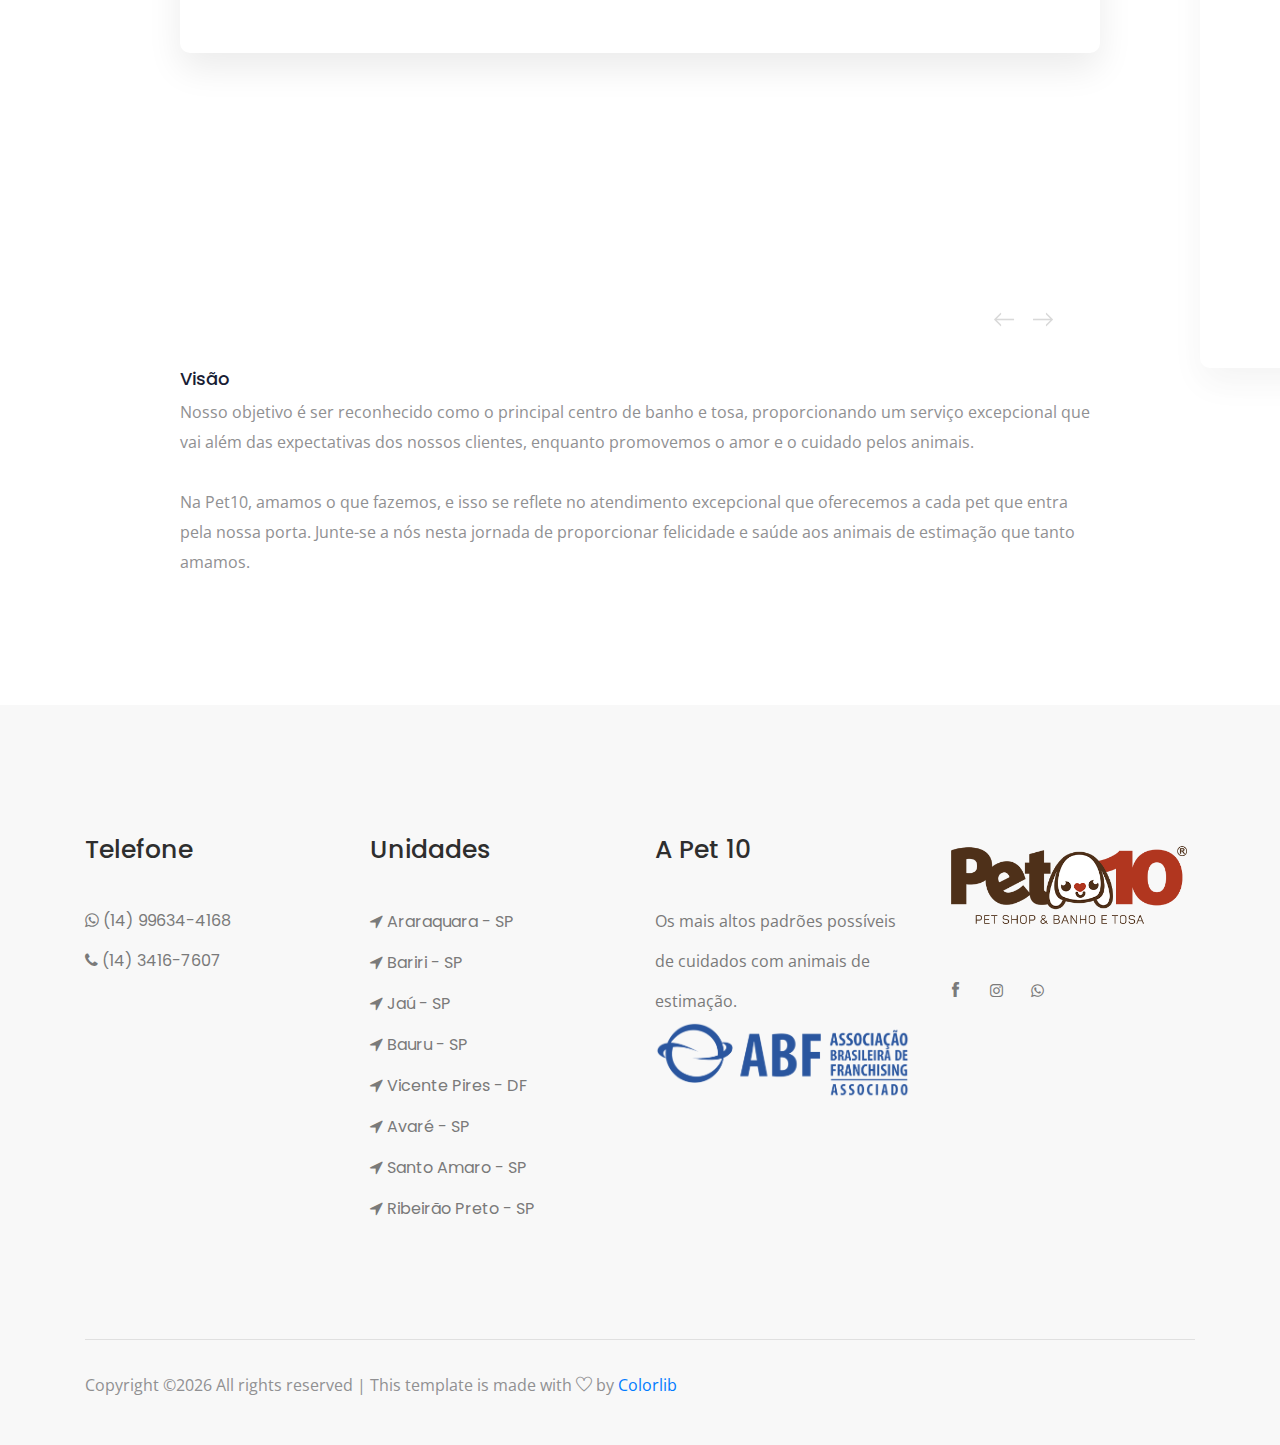
==== commit 66872210: "corrigindo linhas" ====
--- a/about.html
+++ b/about.html
@@ -1,10 +1,10 @@
 <!doctype html>
-<html class="no-js" lang="zxx">
+<html class="no-js" lang="pt-br">
 
 <head>
     <meta charset="utf-8">
     <meta http-equiv="x-ua-compatible" content="ie=edge">
-    <title>Animal</title>
+    <title> Sobre </title>
     <meta name="description" content="">
     <meta name="viewport" content="width=device-width, initial-scale=1">
 
@@ -67,7 +67,7 @@
                         <div class="col-xl-3 col-lg-3">
                             <div class="logo">
                                 <a href="index.html">
-                                    <img class="logo-header" src="img/logo.png" alt="">
+                                    <img class="logo-header" src="img/logo.png" alt="ERRO">
                                 </a>
                             </div>
                         </div>
@@ -75,13 +75,13 @@
                             <div class="main-menu  d-none d-lg-block">
                                 <nav>
                                     <ul id="navigation">
-                                        <li><a  href="index.html">Home</a></li>
-                                        <li><a href="about.html">Sobre</a></li>                                           
-                                        <li><a href="blog.html">Blog</a></li>
-                                        <li><a href="elements.html">Devs</a></li>
-                                        <li><a href="service.html">Serviços</a></li>
-                                        <li><a href="contact.html">Contato</a></li>
-                                        <li><a href="franquia.html">Franquias</a></li>
+                                        <li><a  href="index.html"> Página Inicial </a></li>
+                                        <li><a href="about.html"> Sobre </a></li>                                           
+                                        <li><a href="blog.html"> Blog </a></li>
+                                        <li><a href="elements.html"> Devs </a></li>
+                                        <li><a href="service.html"> Serviços </a></li>
+                                        <li><a href="contact.html"> Contato </a></li>
+                                        <li><a href="franquia.html"> Franquias </a></li>
                                     </ul>
                                 </nav>
                             </div>
@@ -122,16 +122,15 @@
                 <div class="col-lg-6 offset-lg-1 col-md-6">
                     <div class="pet_info">
                         <div class="section_title">
-                            <h3><span> Sobre a Empresa Pet10</span> <br>
+                            <h3><span> Sobre a Empresa Pet10 </span> <br>
                                 Banho e Tosa </h3>
                             <p>  A Pet10 é uma empresa dedicada ao bem-estar e cuidado integral de animais de estimação,
                                 especializando-se em serviços de banho e tosa. Fundada com a paixão por oferecer um ambiente
                                 seguro e acolhedor para os pets, nossa missão é proporcionar experiências de grooming
                                 excepcionais, promovendo não apenas a higiene, mas também o conforto e a felicidade dos
-                                nossos amigos peludos.
-                                <br>
-                                <br>
-                            <a href="about.html" class="boxed-btn3">Sobre Nós</a>
+                                nossos amigos peludos. <br><br>
+                            </p>   
+                            <a href="about.html" class="boxed-btn3"> Sobre Nós </a>
                         </div>
                     </div>
                 </div>
@@ -151,10 +150,11 @@
                                 <div class="test_thumb">
                                 </div>
                                 <div class="test_content">
-                                    <h4>Nossa Missão</h4>
-                                    <p>Na Pet10, acreditamos que cada animal merece ser tratado com respeito e carinho. Nosso 
-                                    compromisso é proporcionar serviços de banho e tosa de alta qualidade, utilizando técnicas
-                                    seguras e produtos premium para garantir o conforto e a saúde dos animais de estimação.</p>
+                                    <h4> Nossa Missão </h4>
+                                    <p> Na Pet10, acreditamos que cada animal merece ser tratado com respeito e carinho. Nosso
+                                    compromisso é proporcionar serviços de banho e tosa de alta qualidade, utilizando técnicas 
+                                    seguras e produtos premium para garantir o conforto e a saúde dos animais de estimação.
+                                    </p>
                                 </div>
                             </div>
                         </div>
@@ -164,22 +164,23 @@
                                 <div class="test_thumb">
                                 </div>
                                 <div class="test_content">
-                                    <h4>Serviços Oferecidos</h4>
-                                    <p>Oferecemos uma variedade de serviços especializados de banho e tosa, adaptados às 
-                                    necessidades individuais de cada pet. Nossos groomers são profissionais treinados e
-                                    apaixonados por animais, garantindo que cada experiência seja tranquila e agradável.
-                                <br>
-                                <br>
-                                    *Banho Relaxante: Utilizando produtos de alta qualidade, proporcionamos banhos relaxantes que
-                                    limpam e revitalizam a pelagem, deixando os pets cheirosos e com pelos sedosos. 
-                                <br>
-                                <br>
-                                    *Tosa Personalizada: Nossos groomers experientes estão aptos a realizar tosas personalizadas,
-                                    respeitando o estilo e preferências do tutor.
-                                <br>
-                                <br>
-                                    *Tratamentos Especiais: Oferecemos tratamentos específicos para cuidados com a pele,
-                                    pelagem e unhas, garantindo a saúde e o conforto do seu pet.</p>
+                                    <h4> Serviços Oferecidos </h4>
+                                    <p> Oferecemos uma variedade de serviços especializados de banho e tosa, adaptados às 
+                                    necessidades individuais de cada pet. Nossos groomers são profissionais treinados e 
+                                    apaixonados por animais, garantindo que cada experiência seja tranquila e agradável. 
+                                <br> 
+                                <br> 
+                                    *Banho Relaxante: Utilizando produtos de alta qualidade, proporcionamos banhos relaxantes que 
+                                    limpam e revitalizam a pelagem, deixando os pets cheirosos e com pelos sedosos.
+                                <br> 
+                                <br> 
+                                    *Tosa Personalizada: Nossos groomers experientes estão aptos a realizar tosas personalizadas, 
+                                    respeitando o estilo e preferências do tutor. 
+                                <br> 
+                                <br> 
+                                    *Tratamentos Especiais: Oferecemos tratamentos específicos para cuidados com a pele, 
+                                    pelagem e unhas, garantindo a saúde e o conforto do seu pet.
+                                    </p>
                                 </div>
                             </div>
                         </div>
@@ -189,28 +190,30 @@
                                 <div class="test_thumb">
                                 </div>
                                 <div class="test_content">
-                                    <h4>Compromisso Ambiental</h4>
-                                    <p>Na Pet10, também valorizamos o meio ambiente. Utilizamos práticas sustentáveis em nossas
-                                    operações, desde a escolha de produtos até o descarte consciente de resíduos. Buscamos 
-                                    minimizar nosso impacto ambiental, contribuindo para um planeta mais saudável para todos.</p>
-                                </div>
-                            </div>
-                        </div>
-
-                        <div class="testmonial_wrap">
-                            <div class="single_testmonial d-flex align-items-center">
-                                <div class="test_thumb">
-                                </div>
-                                <div class="test_content">
-                                    <h4>Visão</h4>
-                                    <p>Nosso objetivo é ser reconhecido como o principal centro de banho e tosa, proporcionando um 
-                                    serviço excepcional que vai além das expectativas dos nossos clientes, enquanto promovemos o 
-                                    amor e o cuidado pelos animais.
-                                    <br>
-                                    <br>
-                                    Na Pet10, amamos o que fazemos, e isso se reflete no atendimento excepcional que oferecemos a
-                                    cada pet que entra pela nossa porta. Junte-se a nós nesta jornada de proporcionar felicidade e }
-                                    saúde aos animais de estimação que tanto amamos.</p>
+                                    <h4> Compromisso Ambiental </h4>
+                                    <p>Na Pet10, também valorizamos o meio ambiente. Utilizamos práticas sustentáveis em nossas 
+                                    operações, desde a escolha de produtos até o descarte consciente de resíduos. Buscamos
+                                    minimizar nosso impacto ambiental, contribuindo para um planeta mais saudável para todos.
+                                    </p>
+                                </div>
+                            </div>
+                        </div>
+
+                        <div class="testmonial_wrap"></div>
+                            <div class="single_testmonial d-flex align-items-center"></div>
+                                <div class="test_thumb"></div>
+                                </div> 
+                                <div class="test_content"></div>
+                                    <h4> Visão </h4>
+                                    <p> Nosso objetivo é ser reconhecido como o principal centro de banho e tosa, proporcionando um 
+                                    serviço excepcional que vai além das expectativas dos nossos clientes, enquanto promovemos o
+                                    amor e o cuidado pelos animais. 
+                                    <br> 
+                                    <br> 
+                                    Na Pet10, amamos o que fazemos, e isso se reflete no atendimento excepcional que oferecemos a 
+                                    cada pet que entra pela nossa porta. Junte-se a nós nesta jornada de proporcionar felicidade e 
+                                    saúde aos animais de estimação que tanto amamos.
+                                    </p>
                                 </div>
                             </div>
                         </div>
@@ -220,9 +223,9 @@
 
         </div>
     </div>
-    <!-- testmonial_area_end  -->
-
-    <!-- footer_start  -->
+    <!-- testmonial_area_end -->
+
+    <!-- footer_start -->
     <footer class="footer">
         <div class="footer_top">
             <div class="container">
@@ -282,7 +285,7 @@
                             </h3>
                             <ul>
                                 <li>Os mais altos padrões possíveis de cuidados com animais de estimação.</li>
-                                <img class="imgabf" src="img/abf.png" alt="">
+                                <img class="imgabf" src="img/abf.png" alt="ERRO">
                             </ul>
                         </div>
                     </div>
@@ -290,7 +293,7 @@
                         <div class="footer_widget">
                             <div class="footer_logo">
                                 <a href="#">
-                                    <img src="img/logo.png" alt="" height="100">
+                                    <img src="img/logo.png" alt="ERRO" height="100">
                                 </a>
                             </div>
                             <div class="socail_links">
--- a/css/style.css
+++ b/css/style.css
@@ -6587,8 +6587,9 @@
   color: #909092;
   font-weight: 400;
 }
-.logo-header {
-  width: 200px;
-  height: auto;
-}
+
+.logo-header { 
+  width: 200px; 
+  height: auto; 
+} 
 /*# sourceMappingURL=style.css.map */
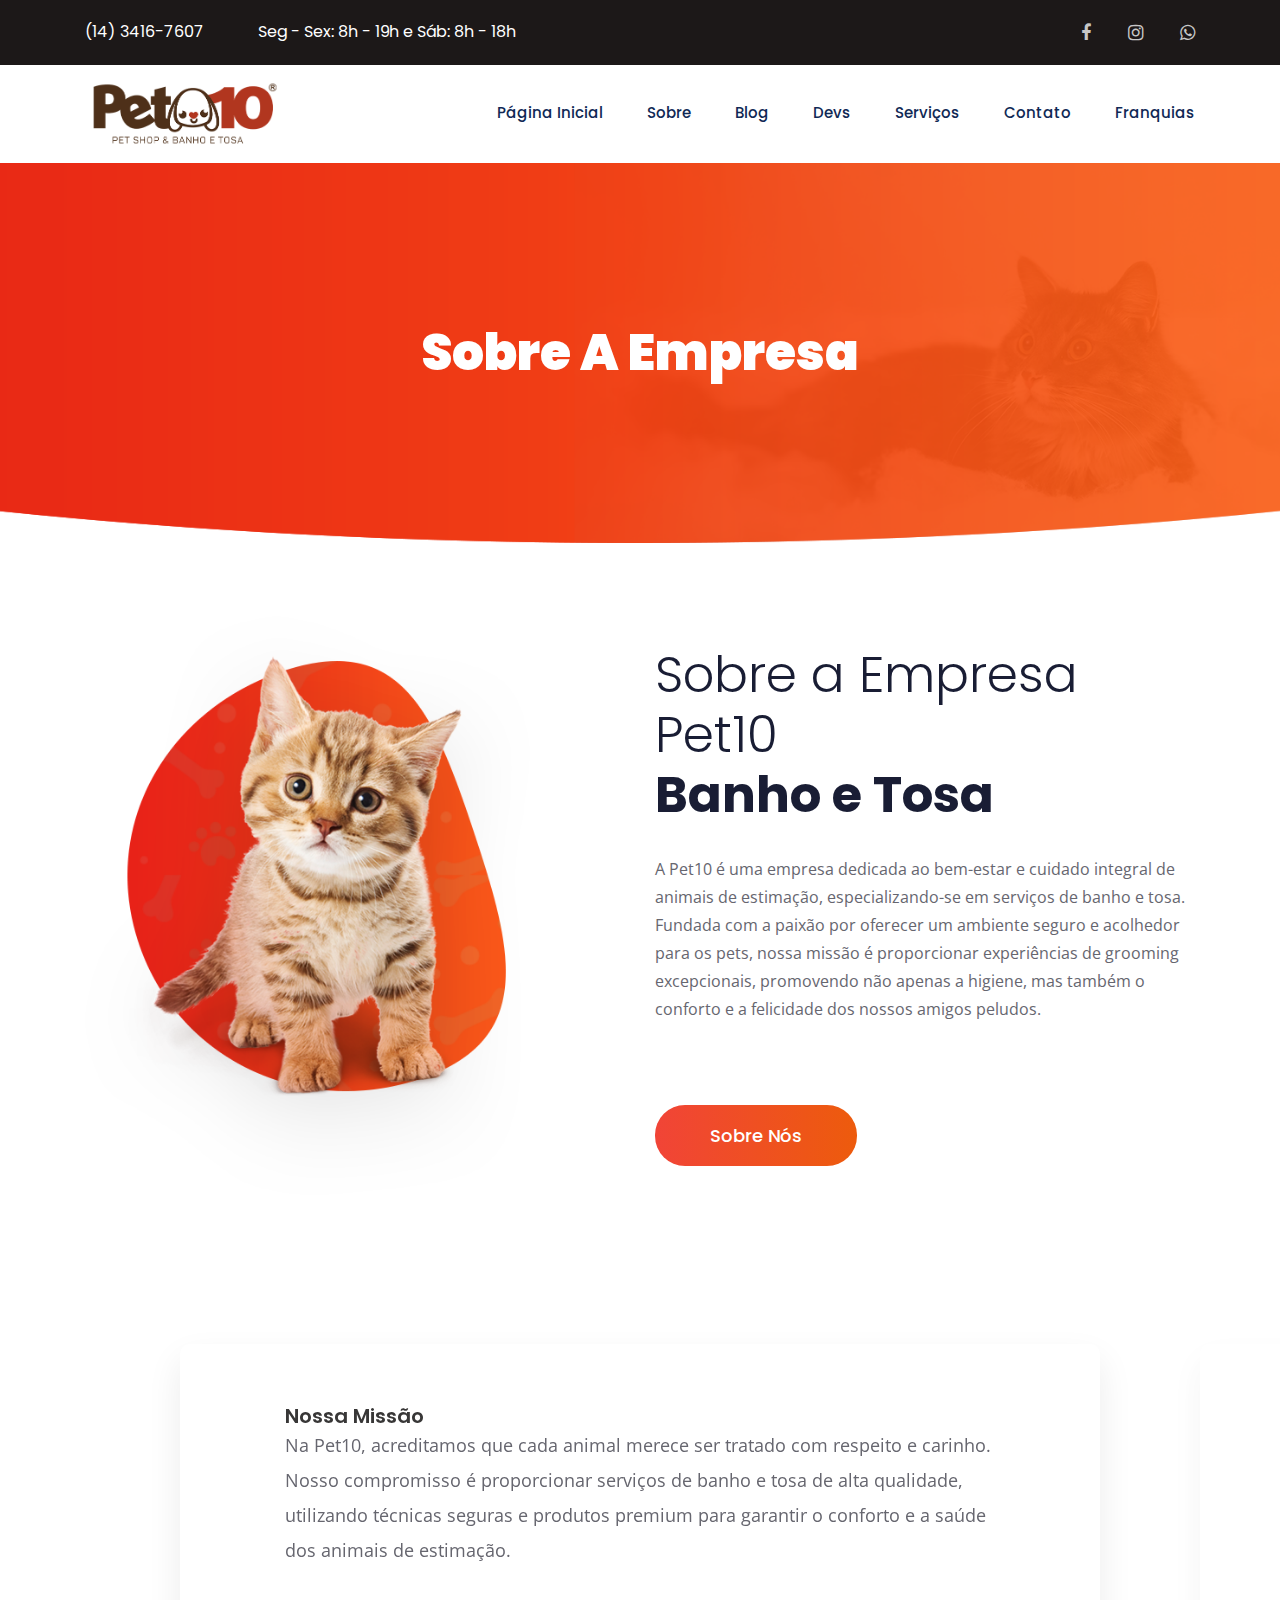
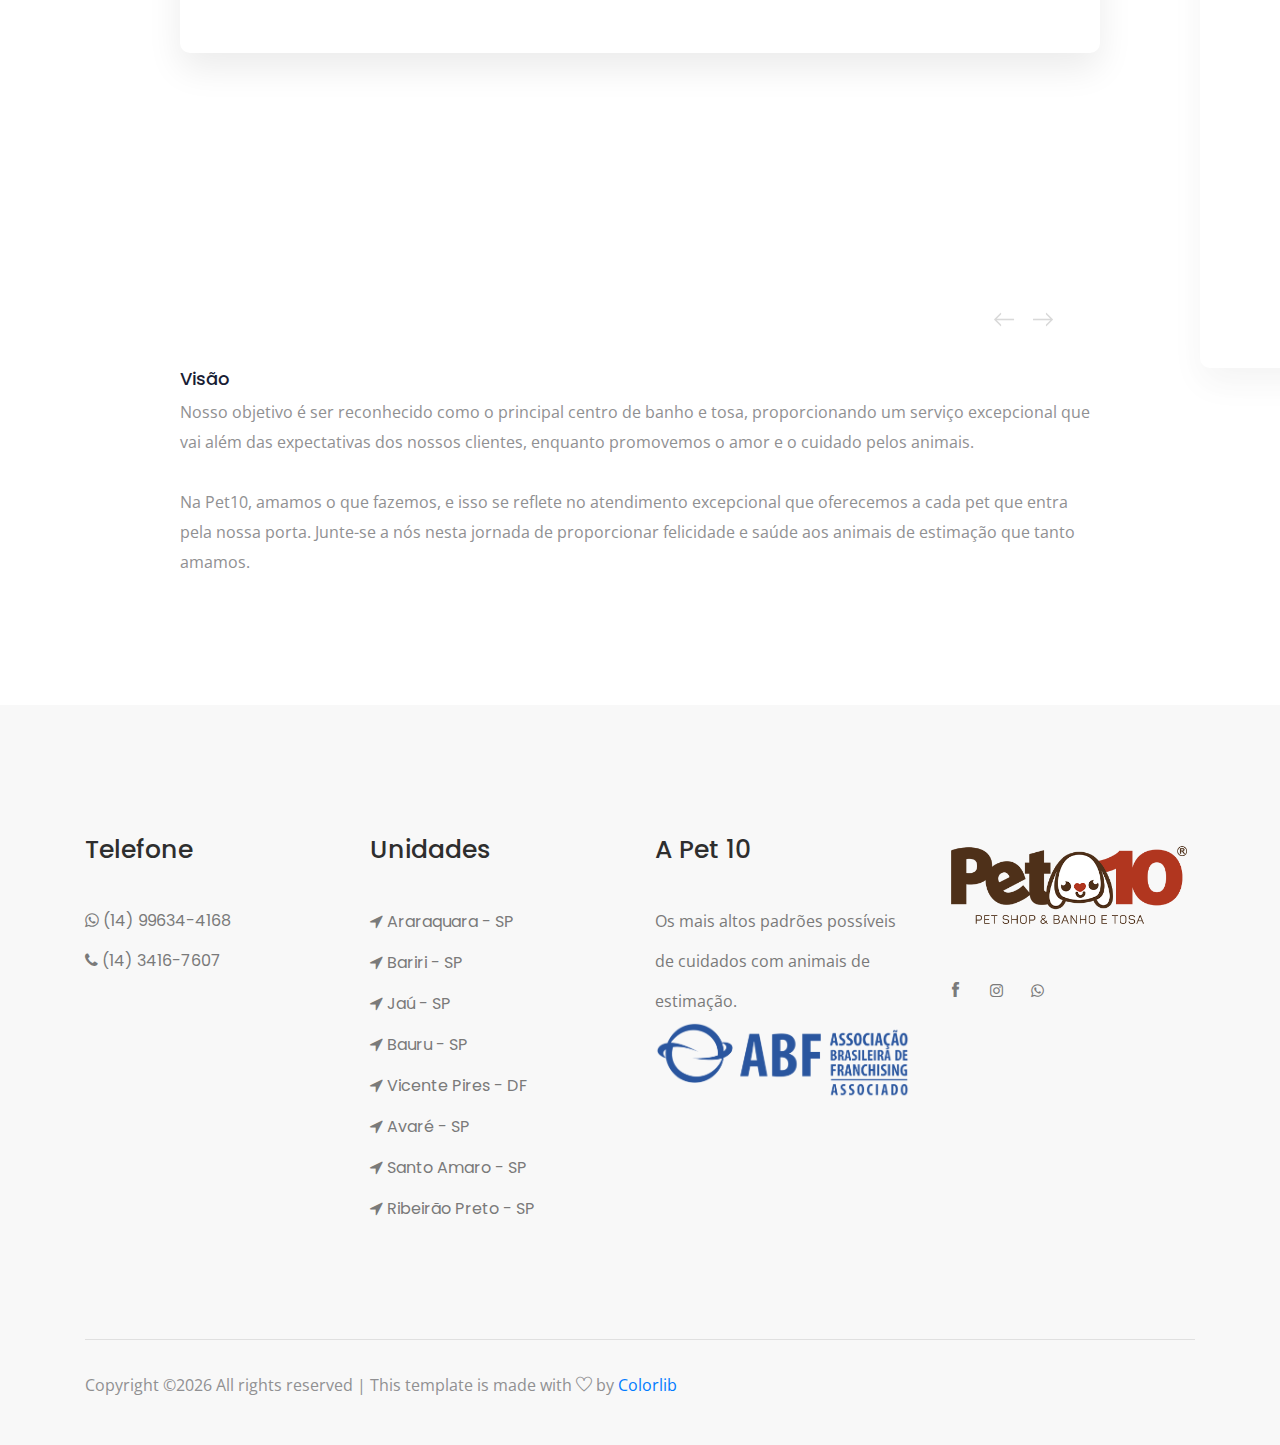
==== commit 8ec53351: "colocando data no topo da pagina" ====
--- a/about.html
+++ b/about.html
@@ -42,6 +42,7 @@
                             <div class="short_contact_list">
                                 <ul>
                                     <li><a href=callto:+551434167607">(14) 3416-7607</a></li>
+                                    <li><a href="#"> Seg - Sex: 8h - 19h e Sáb: 8h - 18h </a></li>
                                 </ul>
                             </div>
                         </div>
